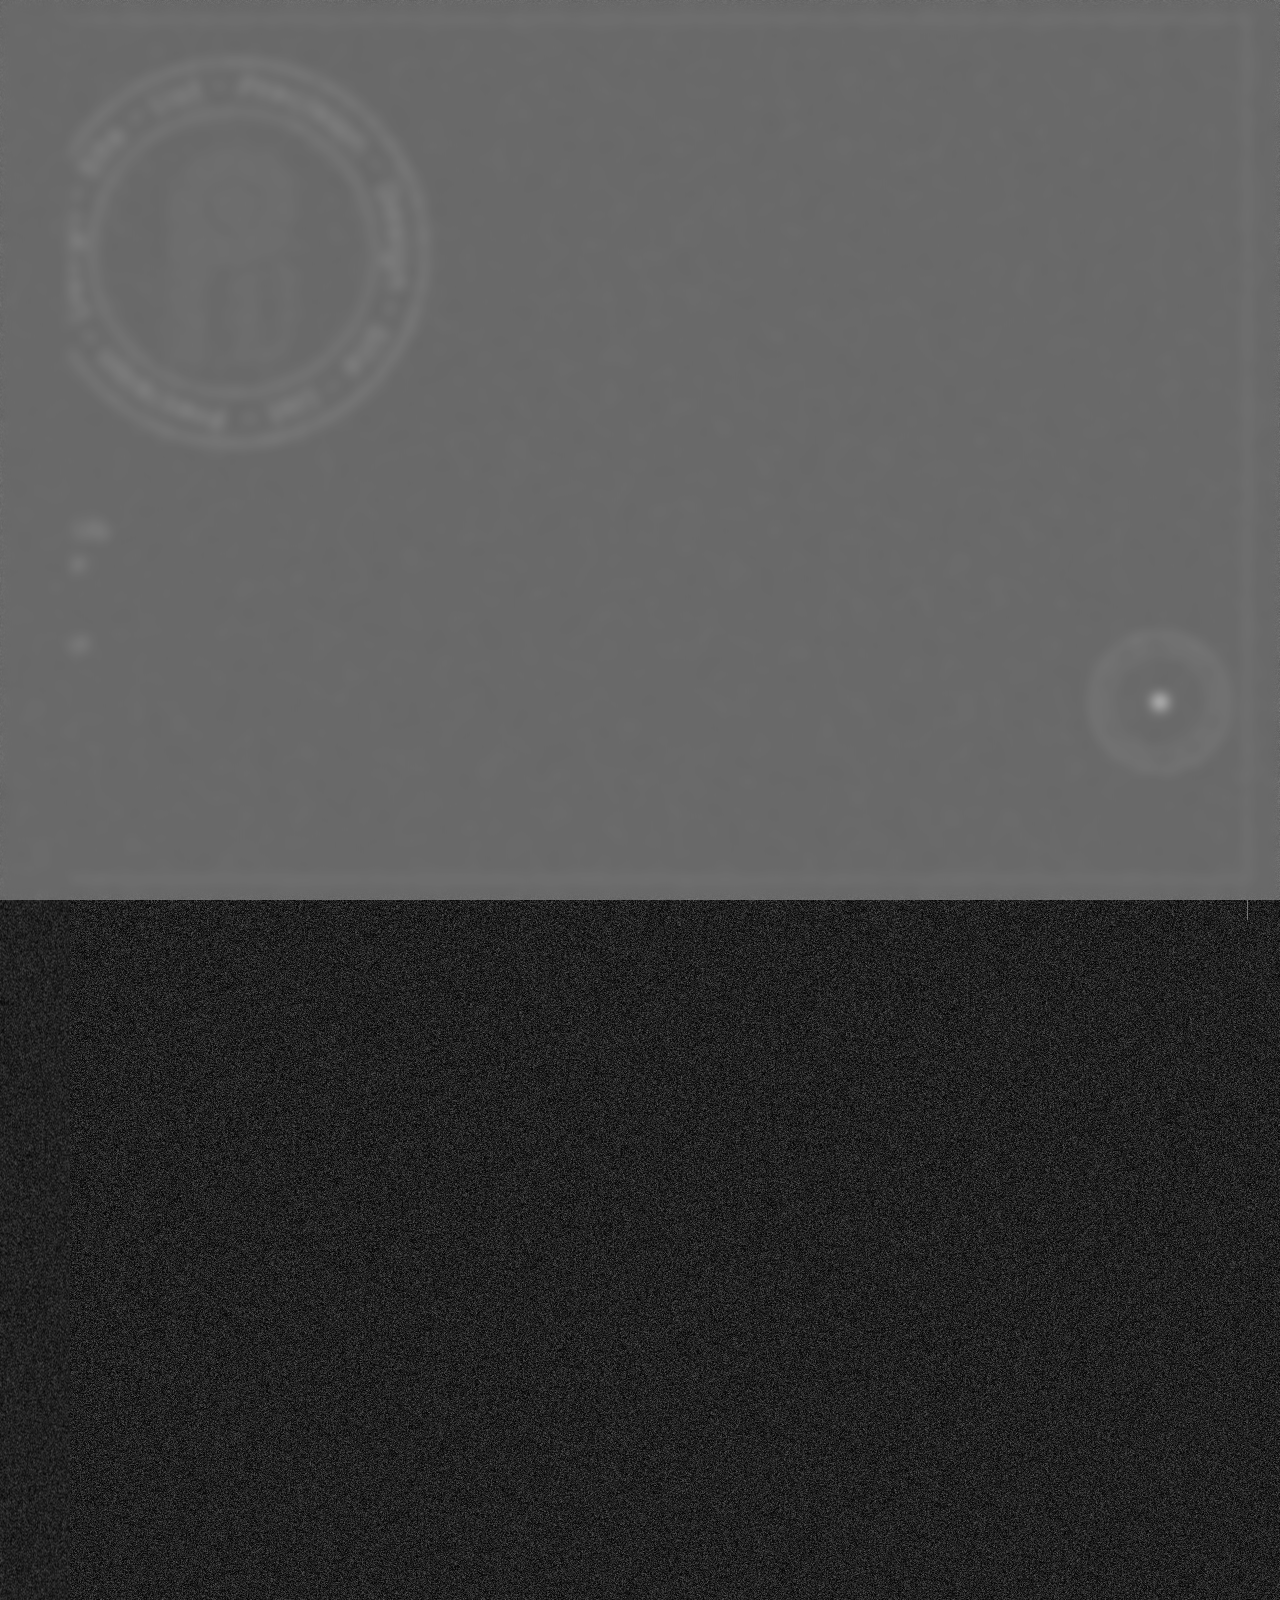
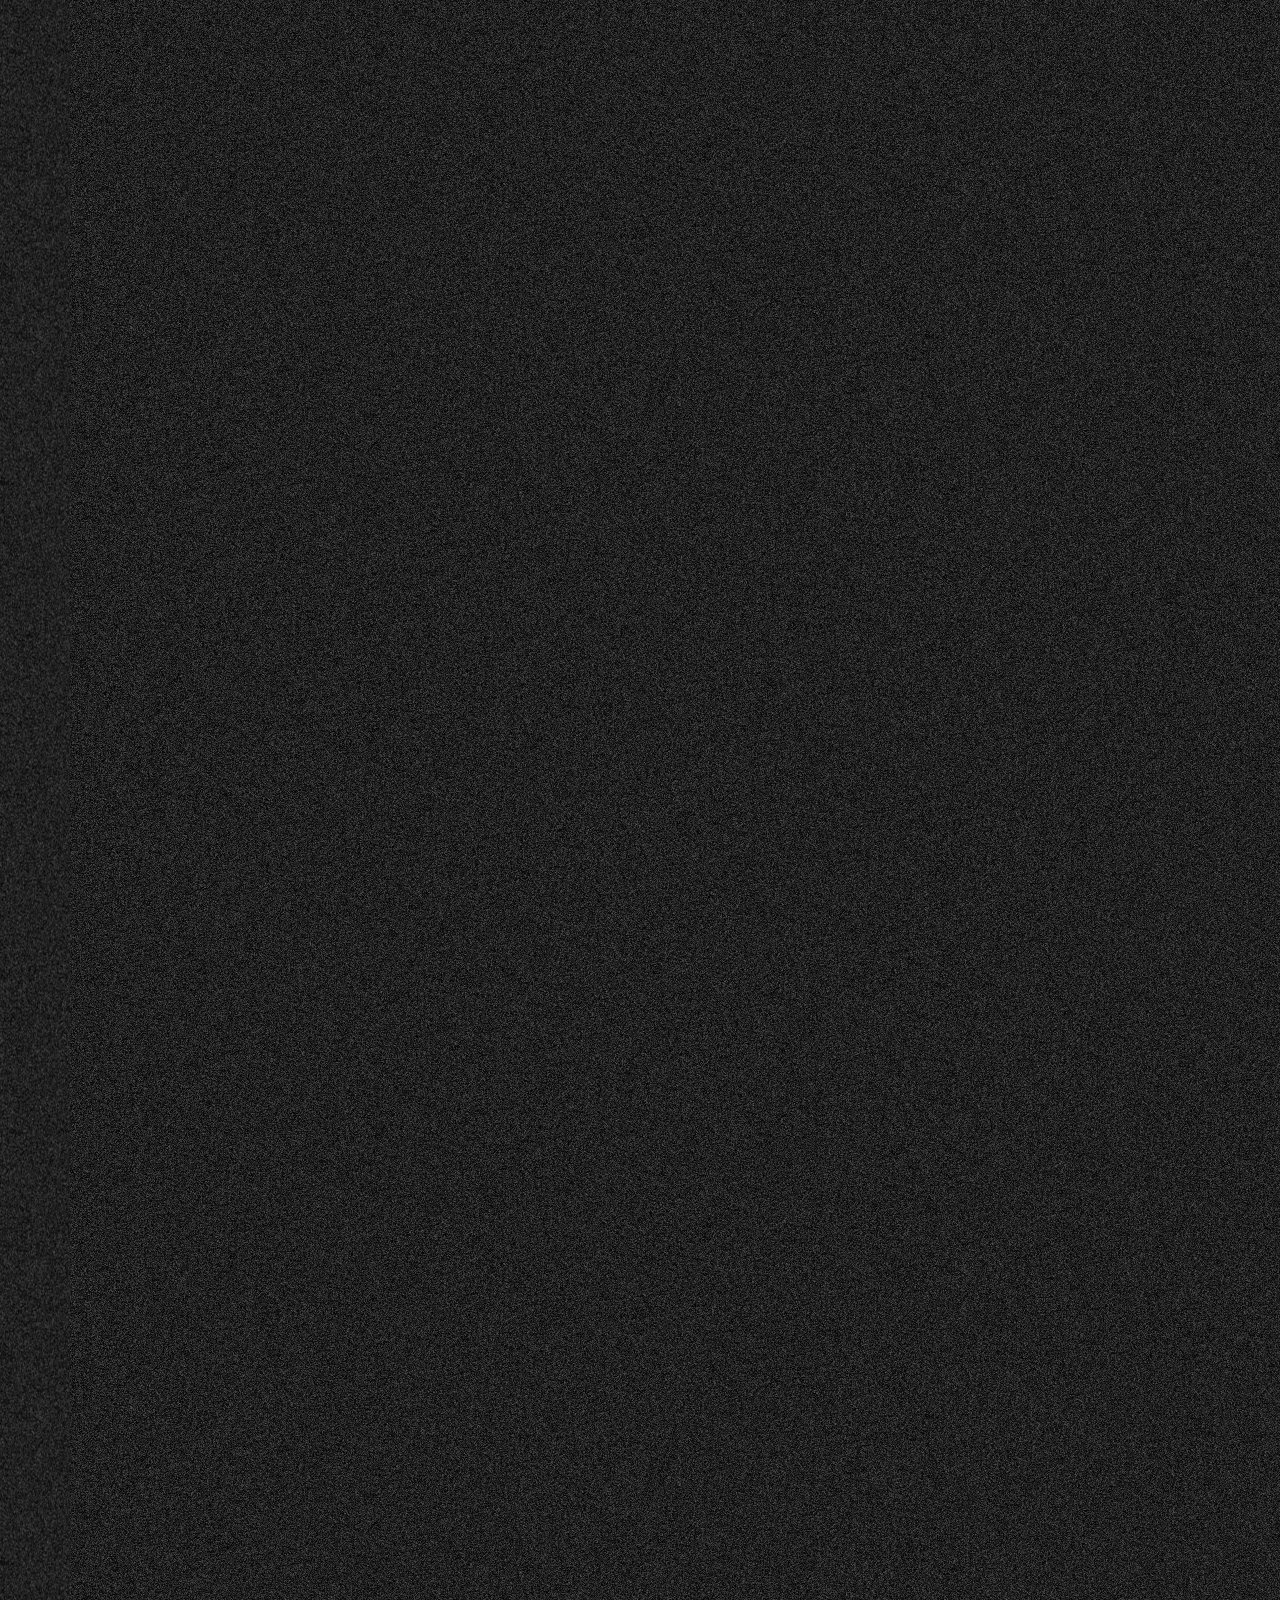
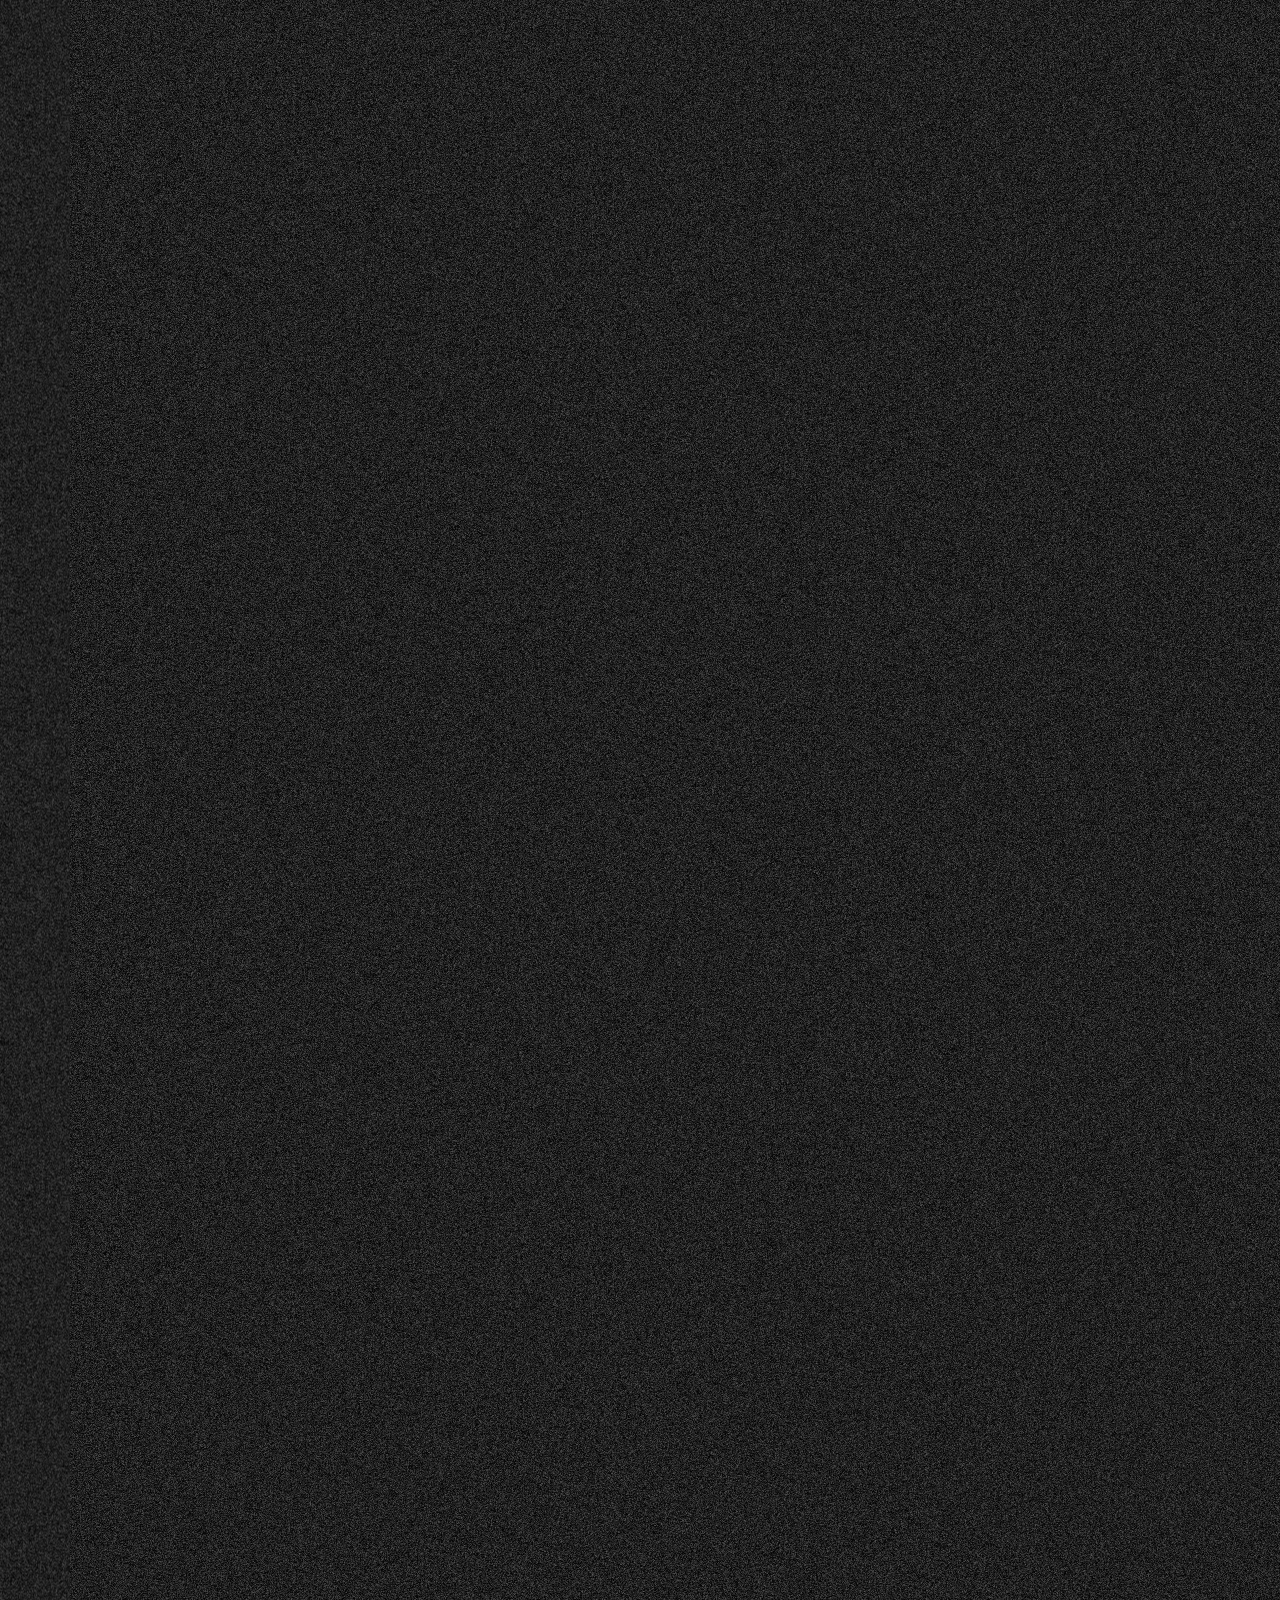
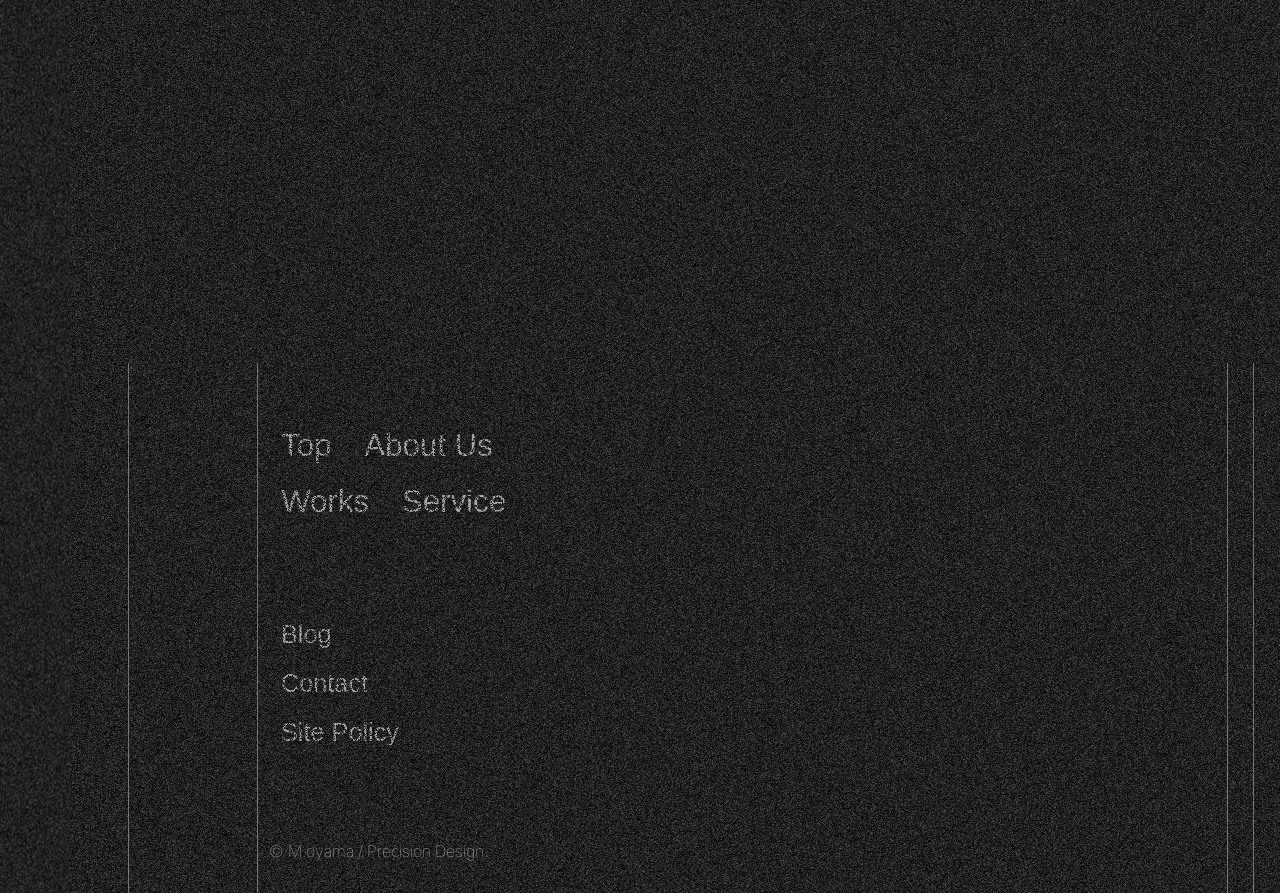
==== index.html @ 253bfecb "index abou text" ====
<!DOCTYPE html>
<html lang="ja">

<head>
  <meta charset="UTF-8">
  <meta name="viewport" content="width=device-width, initial-scale=1.0, maximum-scale=1.0, user-scalable=no">
  <title>Precision Design</title>
  <link rel="icon" href="https://mizukioyama.github.io/pd/hp-img/pd-logo.ico">
  <link rel="stylesheet" href="https://cdnjs.cloudflare.com/ajax/libs/font-awesome/6.0.0-beta3/css/all.min.css">

  <!-- CSSファイルの読み込み -->
  <link rel="stylesheet" href="css/all.css">
  <link rel="stylesheet" href="css/mobile.css">
  <link rel="stylesheet" href="css/cursor.css">
  <link rel="stylesheet" href="css/menu.css">
  <link rel="stylesheet" href="css/footer.css">
  <link rel="stylesheet" href="css/glitch.css">
  <link rel="stylesheet" href="css/form.css">
  <link rel="stylesheet" href="css/tab.css">
  <link rel="stylesheet" href="css/slide.css">
  <link rel="stylesheet" href="css/loading.css">
  <!-- a -->
  <link rel="stylesheet" href="https://use.typekit.net/wez8dvq.css">

  <!-- jQueryの読み込み -->
  <script src="https://code.jquery.com/jquery-3.6.0.min.js"></script>

  <!-- Typekitの読み込み -->
  <script>
    (function (d) {
      var config = {
        kitId: 'avd7uus',
        scriptTimeout: 3000,
        async: true
      },
        h = d.documentElement, t = setTimeout(function () { h.className = h.className.replace(/\bwf-loading\b/g, "") + " wf-inactive"; }, config.scriptTimeout), tk = d.createElement("script"), f = false, s = d.getElementsByTagName("script")[0], a; h.className += " wf-loading"; tk.src = 'https://use.typekit.net/' + config.kitId + '.js'; tk.async = true; tk.onload = tk.onreadystatechange = function () { a = this.readyState; if (f || a && a != "complete" && a != "loaded") return; f = true; clearTimeout(t); try { Typekit.load(config) } catch (e) { } }; s.parentNode.insertBefore(tk, s)
    })(document);
  </script>
  <!-- JavaScriptファイルの読み込み -->
  <script src="js/cursor.js"></script>
  <script src="js/form.js"></script>
  <script src="js/tab.js"></script>
  <script src="js/loading.js"></script>
  <script src="js/menu.js"></script>

  <!--Search-->
  <meta name="description" content="想いを形に、こだわりをデザインする。">
  <meta name="keywords" content="Precision Design, こだわり, デザイン, 想い, 伝える">
  <!--cash-->
  <meta http-equiv="Cache-Control" content="no-cache, no-store, must-revalidate">
  <meta http-equiv="Pragma" content="no-cache">
  <meta http-equiv="Expires" content="0">
  <!--Referrer-Policy-->
  <meta name="referrer" content="strict-origin">
  <!--HSTS-->
  <meta http-equiv="Strict-Transport-Security" content="max-age=31536000">
  <!--CSP-->
</head>

<!--作品保護-->
<body oncontextmenu="return false;" class="top">
  <div id="header-container"></div>
  <div class="guide-top"></div>
  <div class="guide-left"></div>
  <!-- Main -->
  <main class="main" id="content" style="opacity: 0; visibility: hidden;">
    
    <section class="tabs">
      <div class="top-h1 noise">
        <h1 class="fade_bottom">Precision<br>Design</h1>
        <p class="caption">想いを形に、こだわりをデザインする。</p>
      </div>
      <div class="top-s fade_bottom">
      <img src="https://mizukioyama.github.io/pd/hp-img/shinju-suisai-design.png" alt="">
      <!--<video src="https://mizukioyama.github.io/pd/video/ni_bg.mp4" autoplay muted loop></video>-->
      <p class="caption noise">
        少しのこだわりが
        <br>
        想いや感謝を届けてくれる。
      </p>
      </div>
      <!-- tab list -->
      <div class="tabs-container noise">
        <a class="tab" href="#tab-1">About Us</a>
        <a class="tab" href="#tab-2">Service</a>
        <a class="tab" href="#tab-3">Works</a>
        <a class="tab" href="#tab-4">Contact</a>
        <span class="tab-slider"></span>
      </div>
    </section>

    <div class="hr"></div>

    <section class="slide section1" id="tab-1">
      <div class="top-s">
        <div class="h2-bg noise fade_bottom">
          <h2>About Us</h2>
          <p>僕たちについて</p>
        </div>
          <p class="text fade_bottom">
            僕は、「想い」と「こだわり」で、未来が形づくられていくと考えています。
            だから、「少し細かすぎるくらいがちょうどいい」その信念を大切にし、僕たちは一切の妥協をせず、
            とことんこだわります。
            個々の「想い」や「こだわり」を魅力的なデザインとして具現化する――そんな想いで、
            僕たちはPrecisionDesignとして活動しています。
          </p>
        <a href="https://mizukioyama.github.io/pd/about.html" class="button fade_bottom">About Us</a>
      </div>
      <img src="https://mizukioyama.github.io/pd/hp-img/tower.png" alt="" class="pc">
      <img src="https://mizukioyama.github.io/pd/hp-img/overall.png" alt="" class="pc">
    </section>

    <div class="hr"></div>

    <section class="slide section2" id="tab-2">
      <!----- Slide ----->
      <div class="se-slider-container fade_bottom">
        <div class="se-slider">
          <div class="se-slides" style="--duration:20s;">
            <div class="se-slide">
              <i class="fa-brands fa-github"></i>
              <i class="fa-brands fa-wordpress"></i>
              <i class="fa-brands fa-wix"></i>
              <i class="fa-regular fa-file-code"></i>
              <i class="fa-brands fa-html5"></i>
              <i class="fa-brands fa-figma"></i>
            </div>
            <div class="se-slide">
              <i class="fa-brands fa-github"></i>
              <i class="fa-brands fa-wordpress"></i>
              <i class="fa-brands fa-wix"></i>
              <i class="fa-regular fa-file-code"></i>
              <i class="fa-brands fa-html5"></i>
              <i class="fa-brands fa-figma"></i>
            </div>
          </div>
        </div>
        <div class="se-slider fade_bottom">
          <div class="se-slides alternate allow-pause" style="--duration:25s; --logo-width:16.67%;">
            <div class="se-slide">
              <i class="fa-brands fa-slack"></i>
              <i class="fa-brands fa-line"></i>
              <i class="fa-brands fa-discord"></i>
              <i class="fa-brands fa-instagram"></i>
              <i class="fa-brands fa-facebook"></i>
            </div>
            <div class="se-slide">
              <i class="fa-brands fa-slack"></i>
              <i class="fa-brands fa-line"></i>
              <i class="fa-brands fa-discord"></i>
              <i class="fa-brands fa-instagram"></i>
              <i class="fa-brands fa-facebook"></i>
            </div>
          </div>
        </div>
      </div>
      <!----- Slide ----->
      <div class="top-s">
        <div class="h2-bg noise fade_bottom">
          <h2>Service</h2>
          <p>提供するサービス</p>
        </div>
          <p class="text fade_bottom">
            僕たちは、「想い」を形にし、「こだわり」をデザインします。
            デザインの4原則はもちろん、「配色」「フォント」「表示速度」「アニメーション」「素材」「UI/UX」など、
            細部にまでこだわりを追求し、それをデザインに反映させ、世の中に届けます。
            細部まで丁寧に仕上げ、精緻なディテールと豊かな「創造力・デザイン力・想像力」で、
            あなたのこだわりや想いを形にします。
          </p>
        <a href="https://mizukioyama.github.io/pd/service.html" class="button fade_bottom">Service</a>

        <div class="se-list">
          <div class="se se-01 fade_bottom">
            <h3>Design</h3>
            <p>HP, LP, DTP</p>
            <div class="video-1">
              <video src=""></video>
            </div>
          </div>
          <div class="se se-02 fade_bottom">
            <h3>Art Order</h3>
            <p>
              Abstract, Digital
            </p>
            <div class="video-2">
              <video src=""></video>
            </div>
          </div>
          <div class="se se-03 fade_bottom">
            <h3>Consulting</h3>
            <p>Web</p>
            <div class="video-3">
              <video src=""></video>
            </div>
          </div>
        </div>

      </div>
    </section>

    <div class="hr"></div>

    <section class="slide section3" id="tab-3">
      <div class="top-s">
        <div class="h2-bg noise fade_bottom">
          <h2>Works</h2>
          <p>作品一覧</p>
        </div>
          <p class="text fade_bottom">
            僕たちのデザイン哲学は、『こだわりの創造』にあります。
            お客様の未来を形にし、想いとこだわりをデザインで表現することを目指しています。
            細部まで丁寧に気を配り、想いやこだわりをデザインに込める
            ――それこそが僕たちの考えるデザインです。
            いつでも、どんな時でも、想いは伝えられる。
            素晴らしい想いやこだわりを、より多くの人々に届けたい。
            その想いを胸に、PrecisionDesignは活動しています。
          </p>
        <a href="https://mizukioyama.github.io/pd/works.html" class="button fade_bottom">Works</a>
        <div class="work">
          <div class="design fade_bottom">
            <h3>Design</h3>
            <video src="" class="noise"></video>
          </div>
          <div class="art fade_bottom">
            <video src="" class="noise"></video>
            <h3>Art</h3>
          </div>
        </div>
      </div>
    </section>

    <div class="hr"></div>

    <section class="slide section4" id="tab-4">
      <div class="top-s">
        <div class="h2-bg noise fade_bottom">
          <h2>Contact</h2>
          <p>問合せ / 申込</p>
        </div>
        <div class="content-wrapper fade_bottom">
          <div class="get-in-touch">

            <form id="contactForm" class="contact-form"
            action="https://script.google.com/macros/s/AKfycbyN2Gl35qjTCreWck6ZkWL2Nf9wrxUD7ZWyQ0yEtPqqGnfcJmMDyaozg90feIz6z51P/exec"
            method="POST" target="hidden_iframe" onsubmit="submitted=true;">

              <div class="form-row">
                <div class="form-col">
                  <div class="form-field col x-50">
                    <input type="text" id="name" name="name" class="input-text" required>
                    <label for="name" class="label">Name</label>
                  </div>
                  <div class="form-field col x-50">
                    <input type="email" id="email" name="email" class="input-text" required>
                    <label for="email" class="label">Address</label>
                  </div>
                  <div class="form-field col x-50">
                    <input type="text" id="companyName" name="companyName" class="input-text" required>
                    <label for="companyName" class="label">Business</label>
                  </div>
                </div>
                <div class="form-field col x-100">
                  <textarea id="message" name="message" class="input-text" required></textarea>
                  <label for="message" class="label label-test">Text</label>
                </div>
              </div>

              <div class="note">
                <p>当サイトをご利用の際は、<a href="#">SitePolicy</a>をご確認ください。</p>
              </div>
              <div class="form-field col align-center">
                <button type="submit" class="submit-btn">Send</button>
              </div>
            </form>
          </div>
        </div>

      </div>
    </section>
  </main>

  <div id="footer-container"></div>
  <iframe name="hidden_iframe" id="hidden_iframe" style="display:none;"></iframe>

  <!-- モーダルウィンドウ -->
  <div id="thanksModal" class="modal">
    <div class="modal-content">
      <span class="close">&times;</span>
      <p>
        問合せありがとうございます。
        <br>
        返信まで1日～2日ほどお待ちください。
      </p>
    </div>
  </div>

</body>
</html>
---- css/all.css ----
/*h1*/
@import url('https://fonts.googleapis.com/css2?family=Jost:ital,wght@0,100..900;1,100..900&display=swap');
/*h2 ~ h4*/
@import url('https://fonts.googleapis.com/css2?family=Inter:ital,opsz,wght@0,14..32,100..900;1,14..32,100..900&display=swap');

:root {
    font-size: 62.5%;
    --root-font-size: 16;
    /*text border main*/
    --text: #2e2e2e;
    /*sub black rgba(75, 75, 75)*/
    --hover: #4b4b4b;
    /*bg base (199, 199, 199)*/
    --bg: #c7c7c7;
    /*link accent (160, 113, 113)*/
    --accent: #A07171;
    /*border #d9d9d9 rgba(217, 217, 217, 0.5)*/
    --border: rgba(199, 199, 199, 0.5);
}

::selection {
    background-color: rgba(160, 113, 113, 0.5);
}

body,
header,
footer,
h1,
h2,
h3,
h4,
p,
ul,
ol,
li,
a,
div,
span,
img {
    margin: 0;
    padding: 0;
}

/*===================== Scrollbar =====================*/
::-webkit-scrollbar {
    width: 0.2rem;
    background: rgba(40, 0, 0, 0.4);
}

::-webkit-scrollbar-track {
    box-shadow: 0 0 0px rgba(255, 255, 255, 0) inset;
    background: rgba(245, 252, 246, 0);
    mix-blend-mode: color-burn;
}

::-webkit-scrollbar-thumb {
    box-shadow: 0 0 2px 1px rgba(31, 30, 30, 0.76) inset;
    background: rgba(20, 20, 20, 0.3);
    mix-blend-mode: color-burn;
}

/*===================== Scrollbar =====================*/

/*===================== body text =====================*/
.pc {
    display: block;
}

.mobaile {
    display: none;
}

body {
    /*font-family: zen-maru-gothic, sans-serif;*/
    font-family: sans-serif;
    font-weight: 300;
    font-style: normal;
    color: var(--bg);
    background-image: url("https://mizukioyama.github.io/pd/hp-img/noize.png");
    position: relative;
    width: 100%;
    height: auto;
    padding-top: 20px;
    overflow-x: hidden;
}

body::before {
    content: "";
    position: absolute;
    top: 0;
    width: 5.5%;
    height: 100%;
    background-image: url("https://mizukioyama.github.io/pd/hp-img/noize.png");
    z-index: 10;
    /*background-size: auto auto;
    background-image:
        linear-gradient(90deg, transparent 1%, rgba(146, 146, 146, 0.25) 2%),
        linear-gradient(0deg, transparent 1%, rgba(146, 146, 146, 0.25) 2%);
    background-size: 50px 5px, 5px 50px;*/
    background-position: center;
}

/*@keyframes moveBackground {
    0% {
        background-position: 0 0;
    }

    100% {
        background-position: 10% 10%;
    }
}*/

/*body::after {
    content: '';
    width: 100%;
    height: 100%;
    position: fixed;
    top: 0;
    right: 0;
    z-index: -1;
}*/

.guide-top {
    position: fixed;
    top: 0;
    left: 5.5%;
    width: 92%;
    height: 20px;
    background-image: url("https://mizukioyama.github.io/pd/hp-img/noize.png");
    border-bottom: 1px solid var(--border);
    z-index: 10;
}

.guide-top::before {
    content: "";
    position: fixed;
    top: 20px;
    right: 0;
    width: 2.5%;
    height: 100%;
    background-image: url("https://mizukioyama.github.io/pd/hp-img/noize.png");
    border-left: 1px solid var(--border);
}

.guide-top::after {
    content: "";
    position: fixed;
    left: 5.5%;
    bottom: 0;
    width: 92%;
    height: 20px;
    background-image: url("https://mizukioyama.github.io/pd/hp-img/noize.png");
    border-top: 1px solid var(--border);
}

/*@keyframes bg-img-move {
    0% {
        background-position: 0% 0%;
    }

    100% {
        background-position: 100% 100%;
    }
}

@keyframes bg-img-rotate {
    0% {
        transform: rotate(0deg);
    }

    100% {
        transform: rotate(360deg);
    }
}*/

* {
    box-sizing: border-box;
    margin: 0;
}

h1 {
    /*font-size: 62.5%;=16px 12rem=120px*/
    font-size: clamp(30rem, calc(30rem + 0.5vw), 34rem);
    font-family: "Jost", sans-serif;
    font-optical-sizing: auto;
    font-weight: 500;
    color: var(--bg);
    width: fit-content;
    line-height: 30rem;
    letter-spacing: 3rem;
}

.noise {
    background: linear-gradient(to bottom right, var(--bg), var(--text)) fixed;
    -webkit-background-clip: text;
    -webkit-text-fill-color: darkgray;
    --lines: 0.0003px;
    mask: repeating-radial-gradient(circle at center,
            #000,
            var(--lines),
            #000,
            0,
            #0000,
            calc(var(--lines) * 2),
            #0000 0);
    /* フォールバック：マスクがサポートされない場合の背景色 */
    background-color: lightgray;
    color: var(--text); /* フォールバック用のテキスト色 */
}

@media (prefers-color-scheme: light) {
    .noise {
        background: linear-gradient(to bottom, black, gray) fixed;
        -webkit-background-clip: text;
        -webkit-text-fill-color: darkgray;
        color: var(--bg);
    }
}

h2,
h3,
h4 {
    font-family: "Inter", sans-serif;
    font-optical-sizing: auto;
    font-weight: 400;
    font-style: normal;
    color: var(--bg);
}

h2 {
    /*font-size: 62.5%;=16px 6rem=62px*/
    font-family: sans-serif;
    font-weight: 500;
    font-size: clamp(15rem, calc(15rem + 0.5vw), 20rem);
    width: fit-content;
    line-height: 15rem;
    -webkit-text-stroke-width: 1px;
    -webkit-text-stroke-color: var(--bg);
}
.policy h2 {
    line-height: 5rem;
}

h3 {
    /*font-size: 62.5%;=16px 4rem=42px*/
    font-size: clamp(2rem, calc(2rem + 0.5vw), 4rem);
}

p {
    /*font-size: 62.5%;=16px 1.2rem=12px*/
    font-size: clamp(1.2rem, calc(1.2rem + 0.4vw), 1.6rem);
    width: fit-content;
    letter-spacing: 0.01rem;
    line-height: 3rem;
}

/*== fade ==*/
.fade_bottom {
    opacity: 0;
    transition: opacity 1.2s ease, transform 1.2s ease, filter 1.2s ease;
    filter: blur(4px);
    transform: translateY(15px);
}

.fade_bottom.visible {
    opacity: 1;
    filter: blur(0);
    transform: translateY(0);
}

/*.tate {
    writing-mode: vertical-rl;
    line-height: 2.5rem;
}*/

ol,
ul {
    font-size: clamp(1.4rem, calc(1.4rem + 0.5vw), 1.8rem);
    font-family: sans-serif;
}

li {
    font-size: clamp(1.4rem, calc(1.4rem + 0.5vw), 1.6rem);
    list-style: none;
}

/*===================== リンク =====================*/
main {
    border-bottom: 1px solid var(--border);
}

/*main::before {
    content: "";
    width: 89%;
    margin: 0 auto;
    border-top: 1px solid var(--border);
    display: block;
}*/

main a {
    border: 1px solid;
    padding: 1rem;
    letter-spacing: 0.15rem;
}

a {
    font-family: futura-pt, sans-serif;
    font-size: clamp(1.8rem, calc(1.8rem + 0.5vw), 2.4rem);
    font-weight: 400;
    color: var(--accent);
    width: fit-content;
    height: fit-content;
    padding: 0.25rem 0.5rem;
    left: 0;
    bottom: 0;
    position: relative;
    display: inline-block;
    text-decoration: none;
    z-index: 100;
}

/*.top-s a {
    border: 1px solid var(--border);
}*/

a:hover {
    color: rgba(217, 217, 217, 0.5);
}

header a::after,
footer a::after {
    content: "";
    width: 100%;
    height: 1px;
    bottom: 5px;
    position: absolute;
    left: 0;
    background-color: var(--bg);
    transform: scale(0, 1);
    transform-origin: right top;
    transition: transform 0.3s ease;
}

header a:hover::after,
footer a:hover::after {
    transform-origin: left top;
    transform: scale(1, 1);
}

main .button {
    display: flex;
    align-items: center;
    justify-content: center;
    line-height: 1;
    text-decoration: none;
    width: 150px;
    height: 40px;
    margin-left: 0.5vmin;
    position: relative;
    transition: 0.3s;
  }

main .button::before, main .button::after {
    content: "";
    display: block;
    position: absolute;
    border: 1px solid var(--border);
    width: 100%;
    height: 100%;
    transition: .3s;
  }

  main .button::before {
    top: -5px;
    left: -5px;
  }
  
  main .button::after {
    top: 3px;
    left: 3px;
  }
  
  main .button:hover::before, main .button:hover::after {
    top: 0;
    left: 0;
  }
/*===================== リンク =====================*/

.hr {
    width: 100%;
    height: 0.5px;
    margin: 0;
    background: var(--border);
    position: relative;
}
.hr::after {
    content: "";
    width: 100%;
    height: 140px;
    display: block;
    position: absolute;
    top: -70px;
    border-top: 1px solid var(--border);
    border-bottom: 1px solid var(--border);
}

/*.hr::before {
    content: "";
    display: block;
    position: absolute;
    top: 0;
    left: 0;
    width: 100%;
    height: 100%;
    background: linear-gradient(90deg,
            transparent,
            var(--bg) 0%,
            var(--text) 100%,
            transparent);
    animation: scroll-left 2s cubic-bezier(0.68, -0.55, 0.27, 1.55) infinite;
    background-size: 200% 100%;
    transition: all 20s;
    animation-delay: 2s;
    animation-duration: 3.5s;
}

@keyframes scroll-left {
    0% {
        transform: translateX(-100%);
    }

    100% {
        transform: translateX(100%);
    }
}*/

/*===================== img =====================*/
img {
    max-width: 100%;
    width: 65%;
    height: auto;
    object-fit: cover;
    vertical-align: middle;
    font-style: italic;
    background-repeat: no-repeat;
    background-size: cover;
    shape-margin: 0.75rem;
    mix-blend-mode: luminosity;
    z-index: -1;
}


/*===================== Section =====================*/
section {
    width: 89%;
    margin: 0 auto;
    border-right: 1px solid var(--border);
}

/*===================== tabs h1 top =====================*/
.tabs .top-h1 {
    position: absolute;
    top: 0;
    left: 0;
    width: fit-content;
    padding-left: 4rem;
    border-right: 1px solid var(--border);
    border-bottom: 1px solid var(--border);
    z-index: 1;
    /*backdrop-filter: blur(15px);*/
    /*border: 1px solid rgba(217, 217, 217, 0.45);*/
    /*box-shadow: 0 2px 3px rgba(46, 46, 46, 0.4);*/
}

.tabs .top-h1::after {
    content: "";
    height: 100%;
    position: absolute;
    top: 0;
    border-right: 1px solid var(--border);
}

.tabs video {
    width: 80%;
    position: absolute;
    top: 10%;
    right: 0.5%;
    z-index: 0;
}

.tabs .caption {
    font-size: clamp(1.8rem, calc(1.8rem + 0.5vw), 2rem);
    position: absolute;
    bottom: 0;
    left: 0;
    padding: 1.5rem 1rem 1.5rem 4rem;
    border: 1px solid var(--border);
    border-left: 0;
    z-index: 1;
}

/*.tabs .caption::before {
    content: "";
    height: 100%;
    position: absolute;
    top: 0;
    border-right: 1px solid var(--border);
}*/

.tabs .top-h1 .caption {
    font-size: clamp(2.8rem, calc(2.8rem + 0.5vw), 3rem);
    position: relative;
    width: 100%;
    padding: 1rem 0;
    margin: 0;
    border: 0;
    border-top: 1px solid var(--border);
}
.tabs .top-h1 .caption::after {
    content: "";
    height: 100%;
    position: absolute;
    top: 0;
    border-right: 1px solid var(--border);
}

/*===================== h1 top =====================*/

/*===================== section =====================*/
section .top-s {
    height: 700px;
    border-top: 1px solid var(--border);
    border-bottom: 1px solid var(--border);
    padding: 0 10rem;
    text-align: justify;
    display: flex;
    position: relative;
    /* 縦に並べる */
    flex-direction: column;
    /*縦方向の中央寄せ*/
    justify-content: center;
    gap: 20px;
    z-index: 1;
}

section .top-s::before,
section .top-s::after {
    content: "";
    width: 170px;
    height: 170px;
    position: absolute;
    bottom: 0;
    left: 0;
    border-top-right-radius: 170px;
    border-top: 1px solid var(--border);
    border-right: 1px solid var(--border);
}
section .top-s::after {
    width: 120px;
    height: 120px;
    border-top-right-radius: 120px;
}
.tabs .top-s::before,
.tabs .top-s::after {
    display: none;
}

.top .tabs::after,
.top .section1::after,
.top .section2::after,
.top .section3::after {
    content: "";
    width: 50%;
    height: 100%;
    position: absolute;
    left: 0;
    border-right: 1px solid var(--border);
    z-index: -1;
}


.h2-bg {
    font-family: sans-serif;
    width: 50%;
    height: 200px;
    border-right: 1px solid var(--border);
    border-bottom: 1px solid var(--border);
    padding: 2rem 0 0 3rem;
    position: absolute;
    top: 0;
    left: 0;
    display: flex;
    justify-content: center;
    flex-direction: column;
    gap: 10px;
}

.top .section1 .h2-bg,
.top .section2 .h2-bg,
.top .section3 .h2-bg {
    border-right: 0;
}

.policy .h2-bg span {
    font-size: clamp(6rem, calc(6rem + 0.1vw), 6.4rem);
}

.h2-bg p::before {
    content: "";
    width: 100%;
    height: 0;
    position: absolute;
    left: 0;
    bottom: 45px;
    border-top: 1px solid var(--border);
    /*background-color: rgba(217, 217, 217, 0.15);
    background-image: repeating-linear-gradient(90deg, transparent, transparent 1px, rgba(46, 46, 46, 1) 1px, rgba(46, 46, 46, 1) 2px);*/
}

.section4 .top-s {
    justify-content: center;
}

.top section .top-s .text {
    width: 500px;
}

.top .section1 .top-s .text {
    margin-top: 15vmin;
}
.top .section3 .top-s .text {
    margin-top: 2vmin;
}

/*===================== .service =====================*/

.se-list {
    width: 650px;
    position: absolute;
    right: 0;
    bottom: 5%;
}

.top .se {
    position: relative;
    height: 100px;
    margin-top: 2.5rem;
}

.top .se h3 {
    width: 300px;
    position: absolute;
    bottom: 20%;
    padding: 0 1rem;
    border-bottom: 1px solid var(--border);
}

.top .se-list h3,
.top .se-list p {
    right: 0;
}

.top .se-02 h3 {
    width: 400px;
}

.top .se-03 h3 {
    width: 500px;
}

.top .se p {
    position: absolute;
    bottom: 20%;
    padding-right: 0.7rem;
}

/*video size*/
.top .se .video-1,
.top .se .video-2,
.top .se .video-3 {
    height: 100px;
    position: absolute;
    top: 0;
    right: 0;
    border: 1px solid var(--border);
    border-right: 0;
}

.se .video-1::before,
.se .video-2::before,
.se .video-3::before {
    content: "";
    width: 35px;
    height: 100%;
    position: absolute;
    left: 0;
    border-right: 1px solid var(--border);
}

.se .video-1 {
    width: 300px;
}

.se .video-2 {
    width: 400px;
}

.se .video-3 {
    width: 500px;
}

/*===================== .works =====================*/

.work {
    position: absolute;
    width: 100%;
    height: 100%;
    display: flex;
    align-items: flex-start;
    justify-content: center;
    z-index: -1;
}

.design h3,
.art h3 {
    padding-left: 0.5rem;
}

.design,
.art {
    position: absolute;
    border: 1px solid var(--border);
}

.design {
    right: 15vmin;
    bottom: 10vmin;
    width: 380px;
    height: 400px;
}

.design video {
    width: 350px;
    height: 350px;
    margin-left: 2%;
    background: var(--border);
}

.art {
    width: 260px;
    height: 280px;
    right: 35px;
    bottom: 0;
}

.art video {
    width: 235px;
    height: 235px;
    margin-left: 2%;
    background: var(--border);
}

/*===================== section in-box =====================*/

section #top-img {
    width: 80%;
    top: -10%;
    right: 0;
}

/*===================== img*/
section img {
    position: absolute;
}

.tabs img {
    width: 70%;
    top: -15%;
    right: -5%;
}

.top .section1 img,
.top .section2 img,
.top .section3 img,
.top .section4 img {
    width: 35%;
    background: var(--hover);
}

.top .section1 img {
    height: 400px;
    top: 25%;
    right: -5%;
    /*clip-path: circle(40% at left);*/
}

.top .section1 img:last-child {
    width: 30%;
    height: 350px;
    top: 45%;
    right: 15%;
}

.top .section3 img {
    width: 25%;
    left: 0;
    bottom: 3%;
}

.top .section4 img {
    width: 45%;
    bottom: -5%;
    right: 0;
    transform: rotate(180deg);
}

/*===================== bg-aitem =====================*/
.bg-aitem {
    width: 500px;
    height: 55px;
    position: relative;
    background: var(--border);
}

.top section .top-s .text:nth-child(4) {
    margin: 0;
}

.top #tab-4 .top-s .text {
    text-align: center;
    margin: 0 auto;
}


/*===================== Top =====================*/

/*===================== About =====================*/
.about section .top-s {
    align-items: center;
    justify-content: center;
}

.about .top-s .text,
.policy .top-s .text,
.contact .top-s .text {
    width: 650px;
    margin-top: 23vmin;
}

.about #tab-4 .top-s .text,
.policy .top-s .text,
.contact .top-s .text {
    margin: 0;
}

.about #tab-4 .top-s .text {
    background-image: url("https://mizukioyama.github.io/pd/hp-img/noize.png");
}

.about .bg-aitem {
    width: 650px;
    height: 55px;
    position: relative;
}

.thoughts {
    width: 650px;
    display: flex;
    justify-content: center;
    gap: 2vmin;
}

/*========== .works */

.about .work {
    position: relative;
    width: 100%;
    height: 100%;
    display: flex;
    align-items: center;
    justify-content: center;
}

.about h3 {
    font-size: clamp(14rem, calc(14rem + 0.1vw), 16rem);
    color: var(--bg);
    position: relative;
    padding-left: 0;
    z-index: 1;
}

.about .design,
.about .art {
    width: 380px;
    height: 380px;
    position: relative;
    border: 1px solid var(--border);
}

.about .design {
    left: -2.5%;
}

.about .art {
    right: -2.5%;
}

.about .design video,
.about .art video {
    position: absolute;
    top: 2.5%;
    left: 2.5%;
    width: 92.5%;
    height: 92.5%;
    margin: 0;
    background: var(--hover);
    border: 5px solid var(--bg);
}

/*========== .works */

.profile {
    width: 800px;
    display: flex;
    align-items: flex-start;
    gap: 2vmin;
}

.oyama,
.like {
    width: 50%;
}

.profile ol {
    height: 100%;
    padding-left: 1rem;
    margin: 0 auto 2vmin;
}

.profile ol p {
    position: relative;
    letter-spacing: 0.25rem;
    margin-bottom: -1rem;
}

.profile ol div {
    margin-top: 3rem;
    padding-left: 10px;
}

.profile li {
    font-size: clamp(1.6rem, calc(1.6rem + 0.5vw), 1.8rem);
    width: 100%;
    line-height: 20px;
    margin-bottom: -2%;
}

.profile li br {
    display: block;
    content: "";
    margin: -3px 0;
}

.profile li::before {
    content: "・";
    display: block;
    position: relative;
    left: -13px;
    bottom: -20px;
}

.profile li span {
    font-size: clamp(0.8rem, calc(0.8rem + 0.1vw), 1rem);
}

.profile .like video {
    width: 100%;
    margin-bottom: 3%;
}

.profile video {
    background: var(--hover);
}

/*========== .color */

.about .section4 .color {
    width: 650px;
    display: flex;
    justify-content: center;
    align-items: center;
    gap: 1vmin;
    padding: 1rem;
    background-color: var(--border);
}

.about .section4 .bg-aitem {
    font-size: clamp(1.2rem, calc(1.2rem + 0.1vw), 1.6rem);
    width: 120px;
    height: 185px;
    margin: 0;
    padding: 1rem;
    border: 1px solid var(--hover);
}

.about .section4 .bg-aitem:nth-child(1) {
    background: var(--text);
}

.about .section4 .bg-aitem:nth-child(2) {
    color: var(--border);
    background: var(--hover);
}

.about .section4 .bg-aitem:nth-child(3) {
    color: var(--text);
}

.about .section4 .bg-aitem:nth-child(4) {
    color: var(--bg);
    background: var(--accent);
}

.about .section4 .bg-aitem:nth-child(5) {
    color: var(--text);
    background: none;
}


/*===================== About =====================*/

/*===================== Service =====================*/

.service .top-s,
.policy .top-s,
.contact .top-s {
    align-items: center;
    justify-content: center;
}

.policy .top-s .text,
.contact .top-s .text {
    margin: 0;
}

.service .section1 .h2-bg {
    gap: 5px;
}

.service .section1 video {
    width: 70%;
    height: 80%;
    position: absolute;
    top: 10%;
    right: 0%;
    background: var(--text);
    z-index: -1;
    mix-blend-mode: difference;
}

/*========== .service img */
.service .section3 img {
    width: 55%;
}

.flow-ol {
    font-size: clamp(2.4rem, calc(2.4rem + 0.5vw), 3rem);
    letter-spacing: 0.5rem;
    background-image: url("https://mizukioyama.github.io/pd/hp-img/noize.png");
}

.flow {
    font-size: clamp(1.8rem, calc(1.8rem + 0.5vw), 2rem);
    margin: 2rem auto 5rem;
    padding-left: 5.4rem;
    letter-spacing: 0.2rem;
}

.flow:last-child {
    margin-bottom: 0;
}

.flow span {
    margin: 0 2rem;
}

.option {
    width: calc(840px - 50px);
    height: 400px;
    padding: 1rem 0.5rem 0;
    border: 1px solid var(--border);
    display: flex;
    background-image: url("https://mizukioyama.github.io/pd/hp-img/noize.png");
}

.option h3 {
    font-size: clamp(2rem, calc(2rem + 0.5vw), 2.4rem);
    height: 45px;
    padding: 1rem 2rem;
    display: flex;
    justify-content: center;
    align-items: center;
    text-align: center;
    border: 1px solid var(--border);
}

.option h4 {
    line-height: 3rem;
    border-bottom: 1px solid var(--border);
    padding-left: 0.5rem;
}

.option h4:nth-child(n + 2) {
    margin-top: 4rem;
}

.option ol {
    width: 100%;
    height: fit-content;
    margin: 0 0.4rem;
}

.option ol div {
    font-size: clamp(2rem, calc(2rem + 0.5vw), 2.4rem);
    font-weight: 500;
    height: 330px;
    margin-top: 0.5rem;
    padding: 3rem 1rem;
    border: 1px solid var(--border);
    overflow-x: auto;
}

.option ol li {
    font-size: clamp(1.2rem, calc(1.2rem + 0.5vw), 1.6rem);
    width: fit-content;
    margin-top: 0.5rem;
    letter-spacing: 0.015rem;
}

.service .section5 .co-li {
    display: flex;
    align-items: center;
    font-size: clamp(1.4rem, calc(1.4rem + 0.5vw), 1.8rem);
}

.service .section5 .co-li a {
    margin-top: 0;
}
/*===================== Service =====================*/

/*===================== Contents =====================*/

.contents .main-se {
    width: 85vmin;
    height: 500px;
    display: flex;
    justify-content: center;
    align-items: flex-start;
    gap: 25px;
    margin: 12vmin auto 0;
    padding: 3rem;
    overflow-x: auto;
}
.contents .m-se {
    width: 50%;
    padding: 0 1rem;
    border: 1px solid var(--border);
}
.contents .m-se ol h3 {
    line-height: 5rem;
    margin-top: 5rem;
}
.contents .m-se ol h3:nth-of-type(1) {
    margin-top: 0;
}
.contents .m-se li {
    font-size: clamp(1.8rem, calc(1.8rem + 0.5vw), 2rem);
    font-weight: 600;
    padding: 2rem;
    margin-bottom: 1rem;
    border: 1px solid var(--border);
}
.contents .m-se li p {
    font-size: clamp(1.2rem, calc(1.2rem + 0.5vw), 1.6rem);
    font-weight: 400;
    padding-top: 1rem;
    border-top: 1px solid var(--border);
}

/*===================== Contents =====================*/
---- css/mobile.css ----
@media screen and (max-width: 599px) {
    .pc {
        display: none;
    }
    .mobaile {
        display: block;
    }

/*===================== Scrollbar =====================*/

/*===================== body text =====================*/

body {
    font-weight: 500;
    padding-top: 0;
}

body::before {
    top: 0;
    left: 0;
    width: 15px;
    height: 100%;
    border-right: 1px solid var(--border);
    z-index: 11;
}

.guide-top {
    left: 0;
    width: 100%;
    height: 20px;
}

.guide-top::before {
    top: 0;
    width: 15px;
    z-index: 11;
}

.guide-top::after {
    left: 0;
    width: 100%;
    height: 20px;
}

h1 {
    /*font-size: 62.5%;=16px 12rem=120px*/
    font-size: clamp(8rem, calc(8rem + 0.5vw), 10rem);
    width: 100%;
    line-height: 10rem;
    letter-spacing: 0.005rem;
}

/* Mobile対応 */
    .noise {
        --lines: 0; /* モバイルでは少し大きく設定 */
    }

h2 {
    /*font-size: 62.5%;=16px 6rem=62px*/
    font-size: clamp(6rem, calc(6rem + 0.5vw), 6.8rem);
    line-height: 6rem;
    -webkit-text-stroke-width: 1px;
}
.policy h2 {
    line-height: 8rem;
}

h3 {
    /*font-size: 62.5%;=16px 4rem=42px*/
    font-size: clamp(2rem, calc(2rem + 0.5vw), 4rem);
}

p {
    /*font-size: 62.5%;=16px 1.2rem=12px*/
    font-size: clamp(1.2rem, calc(1.2rem + 0.5vw), 1.6rem);
    letter-spacing: -0.075rem;
}

ol,
ul {
    font-size: clamp(1.4rem, calc(1.4rem + 0.5vw), 1.8rem);
}

li {
    font-size: clamp(1.4rem, calc(1.4rem + 0.5vw), 1.6rem);
}

/*===================== リンク =====================*/

main::before {
    display: none;
}

main a {
    padding: 1rem;
    letter-spacing: 0.15rem;
}

.top .section2 a,
.top .section3 a {
    left: -25vmin;
    margin-bottom: 20vmin;
}
.top .section1 a {
    left: -25vmin;
}

a {
    font-size: clamp(1.8rem, calc(1.8rem + 0.5vw), 2.4rem);
    padding: 0.25rem 0.5rem;
    left: 0;
    bottom: 0;
}

.top-s a {
    border: 1px solid var(--border);
}

a:active {
    color: rgba(217, 217, 217, 0.5);
}

header a::after,
footer a::after {
    content: "";
    width: 100%;
    height: 1px;
    bottom: 5px;
    position: absolute;
    left: 0;
    transform: scale(0, 1);
    transform-origin: right top;
    transition: transform 0.3s ease;
}

header a:hover::after,
footer a:hover::after {
    transform-origin: left top;
    transform: scale(1, 1);
}

main .button {
    display: flex;
    align-items: center;
    justify-content: center;
    line-height: 1;
    text-decoration: none;
    width: fit-content;
    height: auto;
    position: relative;
    transition: 0.3s;
    border: 1px solid var(--border);
  }

main .button::before, main .button::after {
    content: "";
    display: block;
    position: absolute;
    border: 1px solid var(--border);
    width: 100%;
    height: 100%;
    transition: .3s;
  }

  main .button::before {
    top: -5px;
    left: -5px;
  }
  
  main .button::after {
    top: 3px;
    left: 3px;
  }
  
  main .button:active::before, main .button:active::after {
    top: 0;
    left: 0;
  }
/*===================== リンク =====================*/

.hr {
    height: 10px;
}
.hr::after {
    height: 110px;
    top: -50px;
}


/*===================== img =====================*/
img {
    width: 65%;
    shape-margin: 0.75rem;
    mix-blend-mode: luminosity;
}


/*===================== Section =====================*/
section {
    width: 100%;
}

/*===================== tabs h1 top =====================*/
.tabs .top-h1 {
    top: 5%;
    width: 100%;
    border-top: 1px solid var(--border);
    mix-blend-mode: plus-lighter;
    padding: 0.15rem 0 0 3rem;
}

.tabs video {
    width: 80%;
    position: absolute;
    top: 10%;
    right: 0.5%;
    z-index: 0;
}

.tabs .caption {
    font-size: clamp(1.2rem, calc(1.2rem + 0.5vw), 1.6rem);
    padding: 1.5rem 1rem 1.5rem 2rem;
    border: 1px solid var(--border);
    border-left: 0;
}

/*h1 bottom*/
.tabs .top-h1 .caption {
    font-size: clamp(1.4rem, calc(1.4rem + 0.5vw), 1.8rem);
    padding: 0.5rem 0;
}

/*===================== h1 top =====================*/

/*===================== section =====================*/
section .top-s {
    height: 650px;
    padding: 0 2rem;
    justify-content: center;
    align-items: center;
}

section .top-s::before {
    content: "";
    width: 85px;
    height: 60px;
}

.top .tabs::after,
.top .section1::after,
.top .section2::after,
.top .section3::after,
section .top-s::before,
section .top-s::after {
    display: none;
}


.h2-bg {
    width: fit-content;
    height: 100px;
    padding: 1rem 1rem 0 2rem;
    position: absolute;
    top: 0;
    left: 0;
}

.top .section1 .h2-bg,
.top .section2 .h2-bg,
.top .section3 .h2-bg {
    border-right: 1px solid var(--border);
}

.policy .h2-bg {
    width: 50%;
    height: 50px;
}
.policy .h2-bg span {
    font-size: clamp(2rem, calc(2rem + 0.1vw), 2.4rem);
}

.h2-bg p::before {
    content: "";
    width: 100%;
    height: 7%;
    position: absolute;
    left: 0;
    bottom: 0;
}

.top .section1 .top-s .text {
    margin-top: 15vmin;
}

.top section .top-s .text {
    width: 100%;
    padding: 0 1rem;
    margin: 0;
}

#tab-2 .top-s .text,
.top .section3 .top-s .text {
    margin: 0;
}

/*===================== .service =====================*/

.se-list {
    width: 120%;
    position: absolute;
    right: 0;
    bottom: 25vmin;
}

.top .se {
    position: relative;
    height: 70px;
    margin-top: -15px;
    z-index: -1;
}

.top .se h3 {
    width: 45%;
    position: absolute;
    bottom: 55%;
    padding: 0 1rem;
    border-bottom: 1px solid var(--border);
}

.top .se-list h3,
.top .se-list p {
    right: 0;
}

.top .se p {
    position: absolute;
    bottom: 22%;
    padding-right: 2rem;
}

/*video size*/
.top .se .video-1,
.top .se .video-2,
.top .se .video-3 {
    width: 45%;
    height: 70%;
    position: absolute;
    top: 0;
    right: 0;
    border: 1px solid var(--border);
    border-right: 0;
}

.se .video-1::before,
.se .video-2::before,
.se .video-3::before {
    content: "";
    width: 35px;
    height: 100%;
    position: absolute;
    left: 0;
    border-right: 1px solid var(--border);
}


/*===================== .works =====================*/

.work {
    height: 45%;
    position: absolute;
    bottom: -25vmin;
}

.design,
.art {
    position: absolute;
    border: 1px solid var(--border);
}

.design {
    bottom: 30%;
    left: 5%;
    width: 60%;
    height: 60%;
    border-left: 0;
}

.design video {
    width: 85%;
    height: 85%;
}

.art {
    bottom: 10%;
    right: 0;
    width: 50%;
    height: 55%;
}

.art video {
    width: 85%;
    height: 85%;
}

/*===================== section in-box =====================*/

section #top-img {
    width: 80%;
    top: -10%;
    right: 0;
}

/*===================== img*/
section img {
    position: absolute;
}

.tabs img {
    width: 80%;
    top: -15%;
    right: -5%;
}

.top .section1 img,
.top .section2 img,
.top .section3 img,
.top .section4 img {
    width: 35%;
}

.top .section1 img {
    height: 400px;
    top: 25%;
    right: -5%;
    /*clip-path: circle(40% at left);*/
}

.top .section1 img:last-child {
    width: 30%;
    height: 350px;
    top: 45%;
    right: 15%;
}

.top .section3 img {
    width: 25%;
    left: 0;
    bottom: 3%;
}

.top .section4 img {
    width: 45%;
    bottom: -5%;
    right: 0;
    transform: rotate(180deg);
}

/*===================== bg-aitem =====================*/
.bg-aitem {
    width: 100%;
    height: 5%;
    position: relative;
}

.top section .top-s .text:nth-child(3) {
    width: 90%;
    margin: 2% 0 0;
}

/*===================== Top =====================*/


.about .top-s .text, .policy .top-s .text, .contact .top-s .text {
    width: 100%;
}
/*===================== About =====================*/

.about #tab-1 .top-s .text {
    width: 100%;
}
.about .bg-aitem {
    width: 100%;
    height: 5%;
}
.thoughts {
    width: 100%;
    gap: 3vmin;
}

/*========== .works */

.about .work {
    top: 0;
}

.about h3 {
    font-size: clamp(2rem, calc(2rem + 0.1vw), 2.4rem);
    position: relative;
    padding-left: 0;
    z-index: 1;
}

.about .design,
.about .art {
    width: 50%;
    height: 35%;
    position: relative;
    border: 1px solid var(--border);
}

.about .design {
    left: -2.5%;
}

.about .art {
    right: -2.5%;
}

.about .design video,
.about .art video {
    position: absolute;
    top: 3.5%;
    left: 3.5%;
    background: rgba(46, 46, 46, 0.5);
    border: 1px solid var(--border);
}

/*========== .works */

.profile {
    width: 100%;
    height: fit-content;
    display: block;
}

.oyama,
.like {
    width: 100%;
    margin: 0;
}

.profile ol {
    height: 100%;
    padding-left: 0;
    margin: 0 auto 10vmin;
}

.profile ol div {
    padding-left: 10px;

}

.profile li {
    width: 100%;
    margin-bottom: -2%;
}

.profile li br {
    display: block;
    content: "";
    margin: -5px 0;
}

.profile li::before {
    content: "・";
    display: block;
    position: relative;
    left: -13px;
    bottom: -18px;
}

.profile li span {
    font-size: clamp(0.8rem, calc(0.8rem + 0.1vw), 1rem);
}

.profile video {
    position: absolute;
}

.profile .oyama video {
    position: absolute;
    top: 10%;
    z-index: -1;

}

.profile .like video {
    width: 80%;
    margin-bottom: 0;
    bottom: 10%;
}

/*========== .color */
.section4 p {
    width: 100%;
}

.about .section4 .color {
    width: 100%;
    bottom: 20vmin;
    padding: 0.5rem;
    gap: 2vmin;
    background-color: var(--border);
}

.about .section4 .bg-aitem {
    font-size: clamp(1rem, calc(1rem + 0.5vw), 1.4rem);
    width: 18%;
    height: 130px;
    padding: 0.5rem;
}

/*===================== About =====================*/

/*===================== Service =====================*/

.service .section1 video {
    width: 70%;
    height: 80%;
    position: absolute;
    top: 10%;
    right: 0%;
    z-index: -1;
    mix-blend-mode: difference;
}

.service .top-s,
.policy .top-s,
.contact .top-s {
    align-items: center;
    justify-content: center;
}

.policy .top-s .text,
.contact .top-s .text {
    margin: 0;
}

/*========== .service img */
.service .section3 img {
    width: 55%;
}

.flow-ol {
    font-size: clamp(2rem, calc(2rem + 0.5vw), 2.4rem);
    font-weight: 600;
}

.flow {
    font-size: clamp(1.6rem, calc(1.6rem + 0.5vw), 1.8rem);
    font-weight: 500;
    margin-bottom: 2rem;
    padding-left: 1.5rem;
}

.option {
    width: calc(800px - 100px);
    height: 350px;
    padding: 1rem 0.5rem;
    border: 1px solid var(--border);
    display: flex;
    justify-content: center;
}

.option h3 {
    font-size: clamp(2rem, calc(2rem + 0.5vw), 2.4rem);
    height: 35px;
    padding: 1rem 2rem;
    display: flex;
    justify-content: center;
    align-items: center;
    text-align: center;
    border: 1px solid var(--border);
}

.option ol {
    width: 100%;
    margin: 0 0.3rem;
}

.option ol div {
    font-size: clamp(2rem, calc(2rem + 0.5vw), 2.4rem);
    font-weight: 500;
    height: 290px;
    margin-top: 0.5rem;
    padding: 1rem;
    border: 1px solid var(--border);
}

.option ol li {
    font-size: clamp(1.4rem, calc(1.4rem + 0.5vw), 1.8rem);
    width: fit-content;
}

/*===================== Service =====================*/
}

@media screen and (min-width: 600px) and (max-width: 1299px) {}
---- css/cursor.css ----
/* カーソルを非表示にする */
* {
    cursor: none !important;
}

#cursor, #stalker {
    position: fixed;
    pointer-events: none;
    transform: translate(-50%, -50%);
    mix-blend-mode: difference;
}

/* カーソルのスタイル #894646*/
#cursor {
    width: 1px;
    height: 26px;
    transform: translate(300%, -15%) rotate(-40deg);
    border: 1px solid #fff;
    box-shadow: 0 0 3px rgba(255, 255, 255, 0.25); /* 光沢のある効果 */
    transition: width 0.3s ease-in-out, height 0.3s ease-in-out;
    z-index: 10000;
}

#stalker {
    width: 30px;
    height: 30px;
    border: 1px solid #fff;
    border-radius: 50%;
    transition: opacity 0.3s ease-in-out, width 0.3s ease-in-out, height 0.3s ease-in-out;
    box-shadow: 0 0 4px rgba(255, 255, 255, 0.35);
    z-index: 9999;
}

/* ホバー時のスタイル */
.cursor--hover {
    width: 1px !important;
    height: 40px !important;
    border: 1px solid var(--border);
}

.stalker--hover {
    width: 60px !important;
    height: 60px !important;
    border: 1px solid #894646;
    background: var(--border);
    box-shadow: 0 0 10px rgba(217, 217, 217, 0.6);
    display: flex;
    justify-content: center;
    align-items: center;
}
.stalker--hover::after {
    content: "Click";
    font-size: 2rem;
    font-weight: 500;
    color: var(--text);
}
---- css/menu.css ----
@charset "UTF-8";

/*== NAV ==*/
nav {
    display: block;
    position: fixed;
    top: 0;
    right: -100%;
    bottom: 0;
    width: 40%;
    background: var(--bg);
    mix-blend-mode: screen;
    overflow-x: hidden;
    overflow-y: auto;
    transition: 0.8s ease;
    z-index: 999;
    transition: all 1s ease;
}

.open nav {
    right: 0;
}

.inner {
    padding: 20% 0 0 20%;
}

.inner ul {
    margin: 0;
    padding: 0;
}

.inner ul li {
    position: relative;
    width: fit-content;
    border-bottom: 1px solid var(--hover);
}

.inner ul li:nth-child(5) {
    margin-top: 10rem;
}

#navArea .inner li a {
    display: block;
    position: relative;
    font-size: clamp(2.8rem, calc(2.8rem + 0.1vw), 3rem);
    color: var(--text);
    height: 100%;
    margin-top: 1.5rem;
    padding: .35em .65em 0 .2em;
    text-decoration: none;
    overflow: hidden;
}

#navArea .inner li a::before {
    content: '-';
}

#navArea .inner li a:hover {
    color: var(--hover);
    text-shadow: 0 1px 3px var(--accent);
    opacity: 0.5;
}

#navArea .inner li a::after {
    bottom: 0;
}

/* .toggle_btn styles */
.toggle_btn {
    position: fixed;
    bottom: 30vmin;
    right: 0;
    width: 15%;
    cursor: pointer;
    z-index: 9997;
}

.image-container {
    position: relative;
}

#menu-img {
    width: 75%;
    mix-blend-mode: difference;
    position: absolute;
    cursor: grab;
}

.menu-img {
    animation: rotate-r 45s infinite linear;
}

@keyframes rotate-r {
    from {
        transform: rotate(0deg);
    }

    to {
        transform: rotate(360deg);
    }
}

.menu-img2 {
    animation: rotate-l 30s infinite linear;
}

@keyframes rotate-l {
    from {
        transform: rotate(0deg);
    }

    to {
        transform: rotate(-360deg);
    }
}

/* .toggle_btn styles
.toggle_btn {
    display: block;
    position: fixed;
    top: 0;
    right: 0;
    width: 10%;
    height: 5%;
    border-left: 1px solid var(--border);
    border-bottom: 1px solid var(--border);
    transition: all 1.3s;
    cursor: pointer;
    z-index: 9999;
    transform: translate(0, 0);
}

.toggle_btn span {
    display: block;
    position: absolute;
    top: 25px;
    width: 30px;
    height: 1px;
    background: var(--text-color);
    overflow: hidden;
    z-index: 10000;
}
.toggle_btn span::before {
    content: "";
    display: block;
    position: absolute;
    top: 0;
    left: 0;
    width: 100%;
    height: 100%;
    background: linear-gradient(90deg,
            transparent,
            var(--accent-color) 0%,
            var(--text-color) 100%,
            transparent);
    animation: scroll-left 2s cubic-bezier(0.68, -0.55, 0.27, 1.55) infinite;
    background-size: 200% 100%;
    transition: all 2s;
    animation-delay: 2s;
    animation-duration: 3.5s;
}

@keyframes scroll-left {
    0% {
        transform: translateX(-100%);
    }

    100% {
        transform: translateX(100%);
    }
}*/
/*== OPEN ==*/
.open nav {
    right: 0;
}

/*.open .toggle_btn {
    transition: all 1s ease;
}
.open .toggle_btn span {
    background-color: var(--text-color);
    box-shadow: -4px -4px 0px 0 var(--hover-color);
    width: 100%;
    height: 0.5px;
    z-index: 100;
    transition: all 1s ease;
}
.toggle_btn span:nth-child(1) {
    transition: all 1s ease;
}
.open .toggle_btn span:nth-child(1) {
    transform: translate(310%, 0);
    transition: all 1s ease;
    opacity: .5;
}
.toggle_btn span:nth-child(2) {
    top: -200%;
    animation-delay: 0.56s;
    transform: translate(0%, 0%) rotate(90deg);
    transition: all 1s ease;
    opacity: 1;
}
.open .toggle_btn span:nth-child(2) {
    top: 3%;
    transform: translate(0%, 0%) rotate(90deg);
    transition: all 1s ease;
    opacity: 1;
}
.toggle_btn span:nth-child(3) {
    transform: translate(320%, 0);
    transition: all 1s ease;
    animation-delay: 0.56s;
    opacity: 1;
}
.open .toggle_btn span:nth-child(3) {
    transform: translate(0%, 0%) rotate(0deg);
    transition: all 1s ease;
    opacity: 1;
}*/
/* Mask */
#mask {
    display: none;
    right: -100%;
    top: 0;
    transition: 0.8s ease;
}

.open #mask {
    display: flex;
    position: fixed;
    top: 0;
    left: 0;
    width: 100%;
    height: 100%;
    cursor: pointer;
    transition: all 1s ease;
    justify-content: flex-start;
    align-items: end;
    z-index: 998;
    background: rgba(46, 46, 46, 0.7);
    background-image: repeating-linear-gradient(0deg, transparent, transparent 4px, rgba(146, 146, 146, 0.5) 5px, rgba(146, 146, 146, 0.5) 5px);
    animation: menu-left 1s ease, moveBackground 0.65s linear infinite;
}

@keyframes menu-left {
    0% {
        transform: translateX(200%);
    }

    100% {
        transform: translateX(0%);
    }
}

.open #mask ul {
    width: fit-content;
    margin: calc(35% - 5vw) 0 0 8%;
}

.open #mask ul p {
    font-size: clamp(2rem, calc(2rem + 0.1vw), 2.4rem);
    color: var(--border);
    margin: 0;
}

.open #mask li {
    width: 90%;
    font-size: clamp(1.8rem, calc(1.8rem + 0.1vw), 2rem);
    color: var(--bg);
    margin: 0.5rem auto 1.8rem;
    padding: 0 0.25em 0.15rem;
    border-bottom: 1px solid;
}


@media screen and (min-width: 1300px) {

    /* PC_Menu */
    header .noise {
        -webkit-text-fill-color: linen;
    }

    .pc_menu {
        position: fixed;
        display: flex;
        flex-direction: column;
        align-items: center;
        justify-content: space-evenly;
        text-align: center;
        width: clamp(3%, 10%, 4%);
        height: 100%;
        top: 0;
        left: 1.5%;
        border: 1px solid var(--border);
        border-left: 10px solid var(--border);
        /*background-image:
            linear-gradient(100deg, transparent 1%, rgba(217, 217, 217, 0.15) 60%),
            linear-gradient(120deg, transparent 1%, rgba(46, 46, 46, 0.15) 60%);
        background-size: 5px 2px, 2px 5px;*/
        z-index: 100;
        animation: fadeIn_bg 3s ease forwards;
        transition: background-color 0.45s ease;
    }

    .pc_menu ul {
        width: 100%;
        padding: 0;
        margin: 0;
        list-style: none;
        display: flex;
        flex-direction: column;
        align-items: center;
        justify-content: center;
        gap: 3rem;
        border-bottom: 1px solid var(--border);
    }

    .pc_menu li {
        height: 100px;
    }

    .pc_menu a {
        font-size: clamp(2.8rem, calc(2.8rem + 0.5vw), 3rem);
        font-weight: 400;
        color: var(--text);
        width: 100px;
        height: fit-content;
        text-decoration: none;
        padding: 0.5rem 0;
        display: flex;
        justify-content: center;
        transform: rotate(90deg);
        transition: color 0.3s ease;
        -webkit-text-stroke-width: 1px;
        -webkit-text-stroke-color: var(--bg);
    }

    .manu_p a {
        font-size: clamp(2rem, calc(2rem + 0.5vw), 2.4rem);
    }

    .pc_menu a:hover {
        color: var(--hover);
        -webkit-text-stroke-color: var(--accent);
    }


    .logo {
        position: relative;
        top: 0;
        transform: rotate(-90deg);
        border-left: 1px solid var(--border);
        border-right: 1px solid var(--border);
        z-index: 1;

        img {
            width: 5vmin;
        }

        a {
            width: 55px;
        }

        a:hover {
            background: none;
        }
    }

    /*=========== audio*/
    .audio {
        width: 100%;
        padding: 2rem 0.5rem 1rem;
        border: 1px solid var(--border);
    }

    .toggle-switch {
        position: relative;
    }

    .toggle-checkbox {
        display: none;
    }

    .toggle-label {
        position: relative;
        display: block;
        width: 100%;
        cursor: pointer;
        transition: background-color 0.3s;
    }

    .toggle-label i {
        font-size: clamp(2.4rem, calc(2.4rem + 0.1vw), 3rem);
        transition: all 0.3s ease;
    }

    /* ON状態のスタイル
    .toggle-checkbox:checked+.toggle-label {
        background-color: var(--text);
    }*/

    .toggle-checkbox:checked+.toggle-label i {
        -webkit-text-fill-color: var(--accent);
        transform: rotate(-135deg);
    }

    .fa-power-off:before {
        content: "\f011";
    }

}
---- css/footer.css ----
/*PC*/
    footer {
        position: relative;
        height: 530px;
        padding-left: 20%;
        bottom: 0;
        /*border-top: 5px solid var(--bg-color);
        border-right: 5px solid var(--bg-color);*/
        z-index: 9;
    }
    footer .noise {
        display: block;
    }

    footer::before {
        content: "";
        width: 10%;
        height: 100%;
        border-left: 1px solid var(--border);
        border-right: 1px solid var(--border);
        position: absolute;
        left: 10%;
        z-index: 0;
    }
    footer::after {
        content: "";
        width: 2%;
        height: 100%;
        border-left: 1px solid var(--border);
        border-right: 1px solid var(--border);
        position: absolute;
        right: 2%;
        bottom: 0;
        z-index: 0;
    }
    .fo1 {
        margin-top: 6rem;
    }
    .fo2 {
        margin-top: 8rem;
    }

    footer a {
        font-size: clamp(3rem, calc(3rem + 0.1vw), 3.4rem);
        margin: 1rem 0 0 2rem;
        padding: 0.5rem;
    }

    footer .fo2 a {
        font-size: clamp(2.4rem, calc(2.4rem + 0.1vw), 2.8rem);
    }

    footer a:hover {
        -webkit-text-stroke-color: var(--bg-color);
        opacity: 0.8;
    }

    .foot {
        font-size: clamp(1.4rem, calc(1.4rem + 0.5vw), 1.6rem);
        font-family: "Inter", sans-serif;
        font-weight: 100;
        color: var(--bg-color);
        position: absolute;
        left: 21%;
        bottom: 6%;
    }

    @media only screen and (max-width:600px) {
        footer {
            height: 420px;
            padding-left: 17vmin;
        }
        footer::before {
            width: 5%;
        }

        footer .noise {
            display: block;
            display: flex;
            flex-direction: column;
        }
        footer a {
            font-size: clamp(2rem, calc(2rem + 0.5vw), 2.4rem);
        }
        .fo1 {
            margin-top: 0;
        }
        .fo2 {
            margin-top: 1rem;
        }
        footer a:hover {
            opacity: 0.95;
        }

        .foot {
            font-size: clamp(1.2rem, calc(1.2rem + 0.5vw), 1.4rem);
            padding: 0.25em 1em;
            bottom: 5%;
        }
    }
---- css/form.css ----
.form-row {
    display: flex;
    justify-content: space-between;
}

.col {
    /*float: left;*/
    flex: 1;
}

.col.x-50 {
    padding: 0 1.5rem 0;
    margin-top: 1.5rem;
}

.col.x-100 {
    padding-right: 1.5rem;
    margin-top: 1.5rem;
}

/*input:-internal-autofill-selected,
.contact-form .input-text {
    background-color: rgba(46, 46, 46, 0.25);
}*/

input:-webkit-autofill,
input:-webkit-autofill:focus {
    transition: background-color 0s 600000s, color 0s 600000s !important;
}

.content-wrapper {
    width: calc(750px - 100px);
    padding: 0.5rem;
    margin: 0 auto;
    position: relative;
    border: 1px solid var(--border);
    background-image: url("https://mizukioyama.github.io/pd/hp-img/noize.png");
}

.get-in-touch {
    margin: 0 auto;
    position: relative;
}

.contact-form .form-field {
    position: relative;
}

.contact-form .input-text {
    font-size: clamp(2rem, calc(2rem + 0.1vw), 2.4rem);
    font-family: Lusitana, serif;
    font-weight: 400;
    display: block;
    width: 270px;
    height: 75px;
    border-width: 0;
    background-color: rgba(217, 217, 217, 0.35);
}

.contact-form #message {
    width: 100%;
    height: 253.45px;
    margin: 0 auto;
}

.contact-form .input-text:focus {
    outline: none;
}

.contact-form .input-text:focus+.label,
.contact-form .input-text.not-empty+.label {
    transform: translateY(-3.5rem);
}

.contact-form .label {
    font-size: clamp(2.4rem, calc(2.4rem + 0.5vw), 3rem);
    font-weight: 300;
    color: rgba(217, 217, 217, 0.35);
    position: absolute;
    left: 6%;
    top: 0%;
    transition: transform 0.2s ease-in-out;
}

.contact-form .label-test {
    left: 2%;
}

.contact-form .submit-btn {
    font-family: zen-maru-gothic, sans-serif;
    font-size: clamp(1.8rem, calc(1.8rem + 0.1vw), 2rem);
    width: 42.5%;
    height: 35pt;
    display: inline-block;
    color: rgba(217, 217, 217, 0.5);
    background-color: rgba(75, 75, 75, 0.65);
    text-transform: uppercase;
    letter-spacing: 0.2rem;
    line-height: 1.5rem;
    padding: 0.35rem 0.8rem 0.5rem 1.2rem;
    margin-top: 1.5rem;
    margin-bottom: 1.5rem;
    border: none;
    cursor: pointer;
    transition: all 0.35s ease;
}

.contact-form .submit-btn:hover {
    color: var(--text);
    background: rgba(160, 113, 113, 0.6);
}

.align-center {
    display: flex;
    justify-content: flex-end;
    padding-right: 1.5rem;
}

.note {
    position: absolute;
    left: 1.5rem;
    bottom: 3rem;
    z-index: 1;
}

.note a {
    font-size: clamp(1.8rem, calc(1.8rem + 0.1vw), 2rem);
    letter-spacing: 0.065rem;
    padding: 0.5rem 1rem;
    border: 0;
}

section .top-s .note p {
    font-size: clamp(1rem, calc(1rem + 0.1vw), 1.2rem);
    color: var(--bg);
}


/*===================== モーダルウィンドウ =====================*/
.modal {
    display: none;
    position: fixed;
    z-index: 1000;
    top: 0;
    width: 100%;
    height: 100%;
    overflow: auto;
    margin-top: 25vmin;
}

.modal-content {
    width: 70vmin;
    height: 45vmin;
    margin: 0 auto;
    padding: 20px;
    color: var(--text);
    background: rgba(255, 255, 255, 0.25);
    box-shadow: 0 2px 3px 0 rgba(46, 46, 46, 0.57);
    backdrop-filter: blur(6.5px);
    border: 1px solid var(--border);
    border-radius: 10px;
    display: flex;
    justify-content: center;
    align-items: center;
    flex-direction: column;
}

.modal-content p {
    font-size: clamp(1.6rem, calc(1.6rem + 0.5vw), 1.8rem);
    color: var(--bg);
}

.close {
    color: var(--text);
    font-size: 25pt;
    font-weight: bold;
    float: right;
    position: absolute;
    top: 20%;
    right: 20%;
}

.close:hover,
.close:focus {
    color: var(--accent);
    text-shadow: 0 1px 2px var(--text);
    text-decoration: none;
    cursor: pointer;
}

/*===================== モーダルウィンドウ =====================*/


@media screen and (max-width: 599px) {
    .form-row {
        display: block;
    }
    
    .col {
        padding: 0;
    }
    .col.x-50 {
        padding: 0;
        margin: 0.5rem auto 1rem;
    }
    
    .col.x-100 {
        padding: 0;
        margin-top: 1.5rem;
    }
    
    .contact-form .input-text:focus+.label,
    .contact-form .input-text.not-empty+.label {
        transform: translateY(-2rem);
    }

    .content-wrapper {
        width: 95%;
        padding: 0.5rem 1rem;
        margin: 0 auto;
        position: relative;
        border: 1px solid var(--border);
    }
    
    .contact-form .input-text {
        font-size: clamp(2rem, calc(2rem + 0.1vw), 2.4rem);
        color: rgba(217, 217, 217, 0.15);
        display: block;
        width: 100%;
        height: 45pt;
        padding-left: 0;
        border-width: 0;
        background-color: rgba(217, 217, 217, 0.25);
    }
    
    .contact-form #message {
        height: 85pt;
        margin: 0 auto;
    }

    .contact-form .label {
        font-size: clamp(1.4rem, calc(1.4rem + 0.1vw), 1.8rem);
        color: rgba(217, 217, 217, 0.5);
        left: 2%;
        line-height: 2rem;
        transition: transform 0.2s ease-in-out;
    }

    .contact-form .label-test {
        left: 2%;
    }

    .contact-form .submit-btn {
        font-size: clamp(2rem, calc(2rem + 0.1vw), 2.4rem);
        width: 75pt;
        height: 30pt;
    }

    .contact-form .submit-btn:active {
        color: var(--text);
        background: var(--accent);
    }
    .note {
        width: 50%;
        line-height: 1rem;
        left: 0.5rem;
        bottom: 0;
        z-index: 1;
    }
    .note p {
        line-height: 2rem;
    }
    .note a {
        font-size: clamp(1.8rem, calc(1.8rem + 0.1vw), 2rem);
        margin-top: 0;
        padding: 0.5rem;
        border: 0;
        line-height: 1rem;
    }    

    /*===================== モーダルウィンドウ =====================*/
    .modal {
        display: none;
        position: fixed;
        z-index: 1;
        left: 0;
        top: 0;
        width: 100%;
        height: 100%;
        overflow: auto;
        padding-top: 20%;
    }

    .modal-content {
        width: 55%;
        height: 350px;
        margin: 0 auto;
        padding: 20px;
        color: var(--text);
        background: rgba(245, 252, 246, 0.13);
        box-shadow: 0 3px 5px 0 rgba(46, 46, 46, 0.67);
        backdrop-filter: blur(6.5px);
        border: 1px solid var(--bg);
        border-radius: 20px;
        display: flex;
        justify-content: center;
        align-items: center;
        flex-direction: column;
    }

    .close {
        color: var(--base);
        font-size: 25pt;
        font-weight: bold;
        float: right;
        position: absolute;
        top: 20%;
        right: 20%;
    }

    .close:hover,
    .close:focus {
        color: var(--main);
        text-shadow: 0 1px 2px var(--base);
        text-decoration: none;
        cursor: pointer;
    }

    /*===================== モーダルウィンドウ =====================*/

}
---- css/tab.css ----
.tabs,
.slide {
    display: flex;
    flex-direction: column;
    justify-content: center;
    height: 100vh;
    position: relative;
}

.tabs-container {
    display: flex;
    /*flex-direction: row;*/
    font-optical-sizing: auto;
    position: absolute;
    bottom: -15%;
    height: fit-content;
    padding: 0.5rem 1rem 0;
    box-shadow: 0px 0px 8px 0px #000;
    z-index: 10;
    opacity: 0;
    backdrop-filter: blur(5px);
    background: rgba(46, 46, 46, 0.65);
    mix-blend-mode: difference;
    border: 1px solid var(--border);
    background-image: repeating-linear-gradient(120deg, transparent, transparent 1px, rgba(146, 146, 146, 0.45) 1px, rgba(146, 146, 146, 0.01) 2px);
}

.tabs-container--top {
    width: 40%;
    height: 55px;
    position: fixed;
    right: 1%;
    bottom: 1%;
    transition: all 0.5s ease;
    opacity: 1;
}

.tab {
    font-size: clamp(1.8rem, calc(1.8rem + 0.5vw), 2rem);
    display: flex;
    justify-content: center;
    align-items: center;
    flex: 1;
    letter-spacing: 0.1rem;
    transition: all 0.5s ease;
    text-shadow: -1px -1px  var(--text), -1px 1px  var(--text), 1px -1px  var(--text), 1px 1px var(--text);
}

.tabs-container a {
    color: var(--bg);
    position: relative;
    right: 0;
    bottom: -12.5%;
    padding: 0.5rem;
    margin-top: 0;
    -webkit-text-fill-color: aliceblue;
}
.tabs-container a:hover {
    color: var(--accent);
    background: var(--accent);
    transition: all 0.35s ease;
}
.tabs-container a::after,
.tabs-container a::before {
    display: none;
}

.tab-slider {
    position: absolute;
    bottom: 0;
    width: 0;
    height: 1px;
    background-color: var(--border);
    transition: left 0.25s ease, width 0.3s ease;
}

@media screen and (max-width: 599px) {
    .tabs,
    .slide {
        display: flex;
        flex-direction: column;
        justify-content: center;
        height: 100vh;
        position: relative;
        border: 0;
    }
    /*
    .tabs h1,
    .slide h1 {
        font-size: 2rem;
        margin: 0;
        letter-spacing: 1rem;
    }
    
    .tabs h3,
    .slide h3 {
        font-size: 1rem;
        letter-spacing: 0.3rem;
        opacity: 0.6;
    }*/
    
    .tabs-container {
        display: none;
        flex-direction: row;
        position: absolute;
        bottom: 0;
        width: 100%;
        height: 40px;
        margin: 0 auto;
        padding: 0.95em 0;
        box-shadow: 0 0px 1px 2px rgba(46, 46, 46, 0.35);
        backdrop-filter: blur(5px);
        background: rgba(46, 46, 46, 0.2);
    }
    
    .tabs-container--top {
        position: fixed;
        top: 0;
        left: 0;
    }
    
    .tab {
        font-size: clamp(1rem, calc(1rem + 0.1vw), 1.4rem);
        height: 35px;
        background: rgba(225, 232, 226, 0.7);
        letter-spacing: 0.1rem;
        transition: all 0.5s ease;
    }
    .tab:active {
        color: var(--bg);
        background: var(--text);
        transition: all 0.5s ease;
    }
    
    .tabs-container a {
        position: relative;
        right: 0;
        bottom: 0;
    }
    .tabs-container a::after,
    .tabs-container a::before {
        display: none;
    }
    
    .tab-slider {
        position: absolute;
        bottom: 0;
        width: 0;
        height: 2px;
        border-radius: 10px;
        background-color: var(--base);
        transition: left 0.3s ease;
    }
}
---- css/slide.css ----
.se-slider-container {
    width: 35%;
    position: absolute;
    left: 10.5rem;
    bottom: 20vmin;
    overflow: hidden;
    z-index: 10;
  }
  
  .se-slider {
    width: 100%;
    position: relative;
  }
  
  .se-slides {
    display: flex;
    width: 200%;
    animation: slide var(--duration, 20s) linear infinite;
  }
  .se-slides.alternate {
    animation: slide_alternate var(--duration, 20s) linear infinite;
  }
  .se-slides.allow-pause:hover {
    animation-play-state: paused;
  }
  
  .se-slide {
    color: var(--base-color);
    flex-basis: 50%;
    display: flex;
    align-items: center;
    justify-content: space-around;
  }
  .se-slide i {
    display: block;
    flex-basis: var(--logo-width, 20%);
    font-size: clamp(5rem, 4vw, 6rem);
    padding: clamp(8px, 2vw, 10px) 0px;
    transition: transform .3s;
    cursor: pointer;
    display: flex;
    justify-content: center;
  }
  .se-slide i:hover {
    transform: scale(1.14);
  }
  
  @keyframes slide {
    0% {
      transform: translateX(0);
    }
    100% {
      transform: translateX(-50%);
    }
  }
  
  @keyframes slide_alternate {
    0% {
      transform: translateX(-50%);
    }
    100% {
      transform: translateX(0%);
    }
  }

  @media screen and (max-width: 599px) {
    .se-slider-container {
      width: 80%;
      position: absolute;
      bottom: 25%;
      left: 10%;
      overflow: hidden;
      z-index: 1;
      mix-blend-mode: color-burn;
    }
    
    .se-slider {
      width: 100%;
      position: relative;
    }
    
    .se-slides {
      display: flex;
      width: 200%;
      animation: slide var(--duration, 20s) linear infinite;
    }
    .se-slides.alternate {
      animation: slide_alternate var(--duration, 20s) linear infinite;
    }
    .se-slides.allow-pause:hover {
      animation-play-state: paused;
    }
    
    .se-slide {
      color: var(--base-color);
      flex-basis: 50%;
      display: flex;
      align-items: center;
      justify-content: space-around;
    }
    .se-slide i {
      display: block;
      flex-basis: var(--logo-width, 15%);
      font-size: clamp(3rem, 7vw, 6rem);
      padding: clamp(15px, 2vw, 20px) 0;
      transition: transform .3s;
      cursor: pointer;
      display: flex;
      justify-content: center;
    }
    .se-slide i:active {
      transform: scale(1.14);
    }
  }
---- css/loading.css ----
#loading-bg {
    position: fixed;
    top: 0;
    left: 0;
    width: 100%;
    height: 100vh;
    text-align: center;
    display: flex;
    justify-content: center;
    align-items: center;
    background: rgba(217, 217, 217, 0.4);
    backdrop-filter: blur(6px);
    z-index: 9999;
}

#content {
    opacity: 0;
    visibility: hidden;
    transition: opacity 1s ease-in-out;
}

.typing {
    font-size: clamp(1.8rem, calc(1.8rem + 0.5vw), 2rem);
    color: var(--text-color);
    letter-spacing: 0.5rem;
    opacity: 0;
    transition: opacity 1s ease-in-out;
}

.js_typing.endAnime {
    opacity: 1;
}

.typing span {
    letter-spacing: 1rem;
    letter-spacing: 0.005;
}

@media screen and (max-width: 599px) {
    .typing {
        font-size: clamp(1.4rem, calc(1.4rem + 0.5vw), 1.8rem);
    }
}
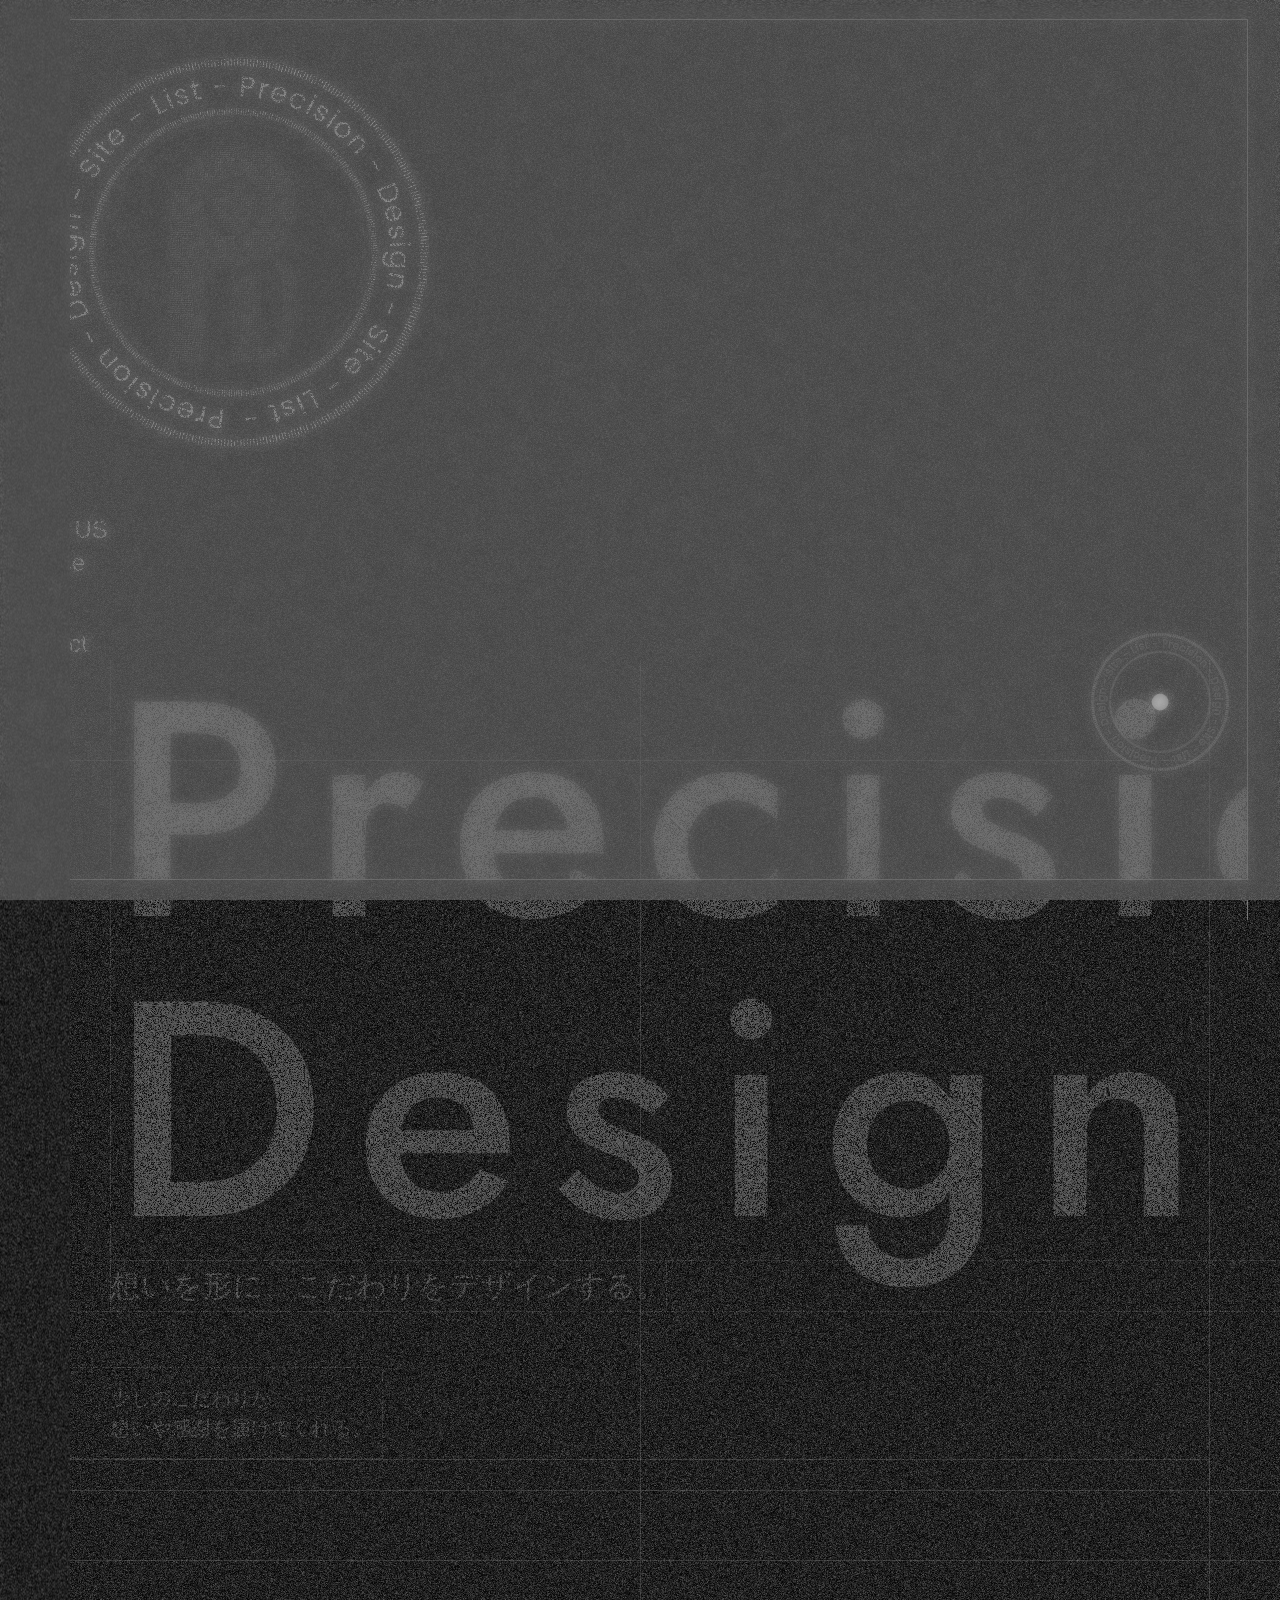
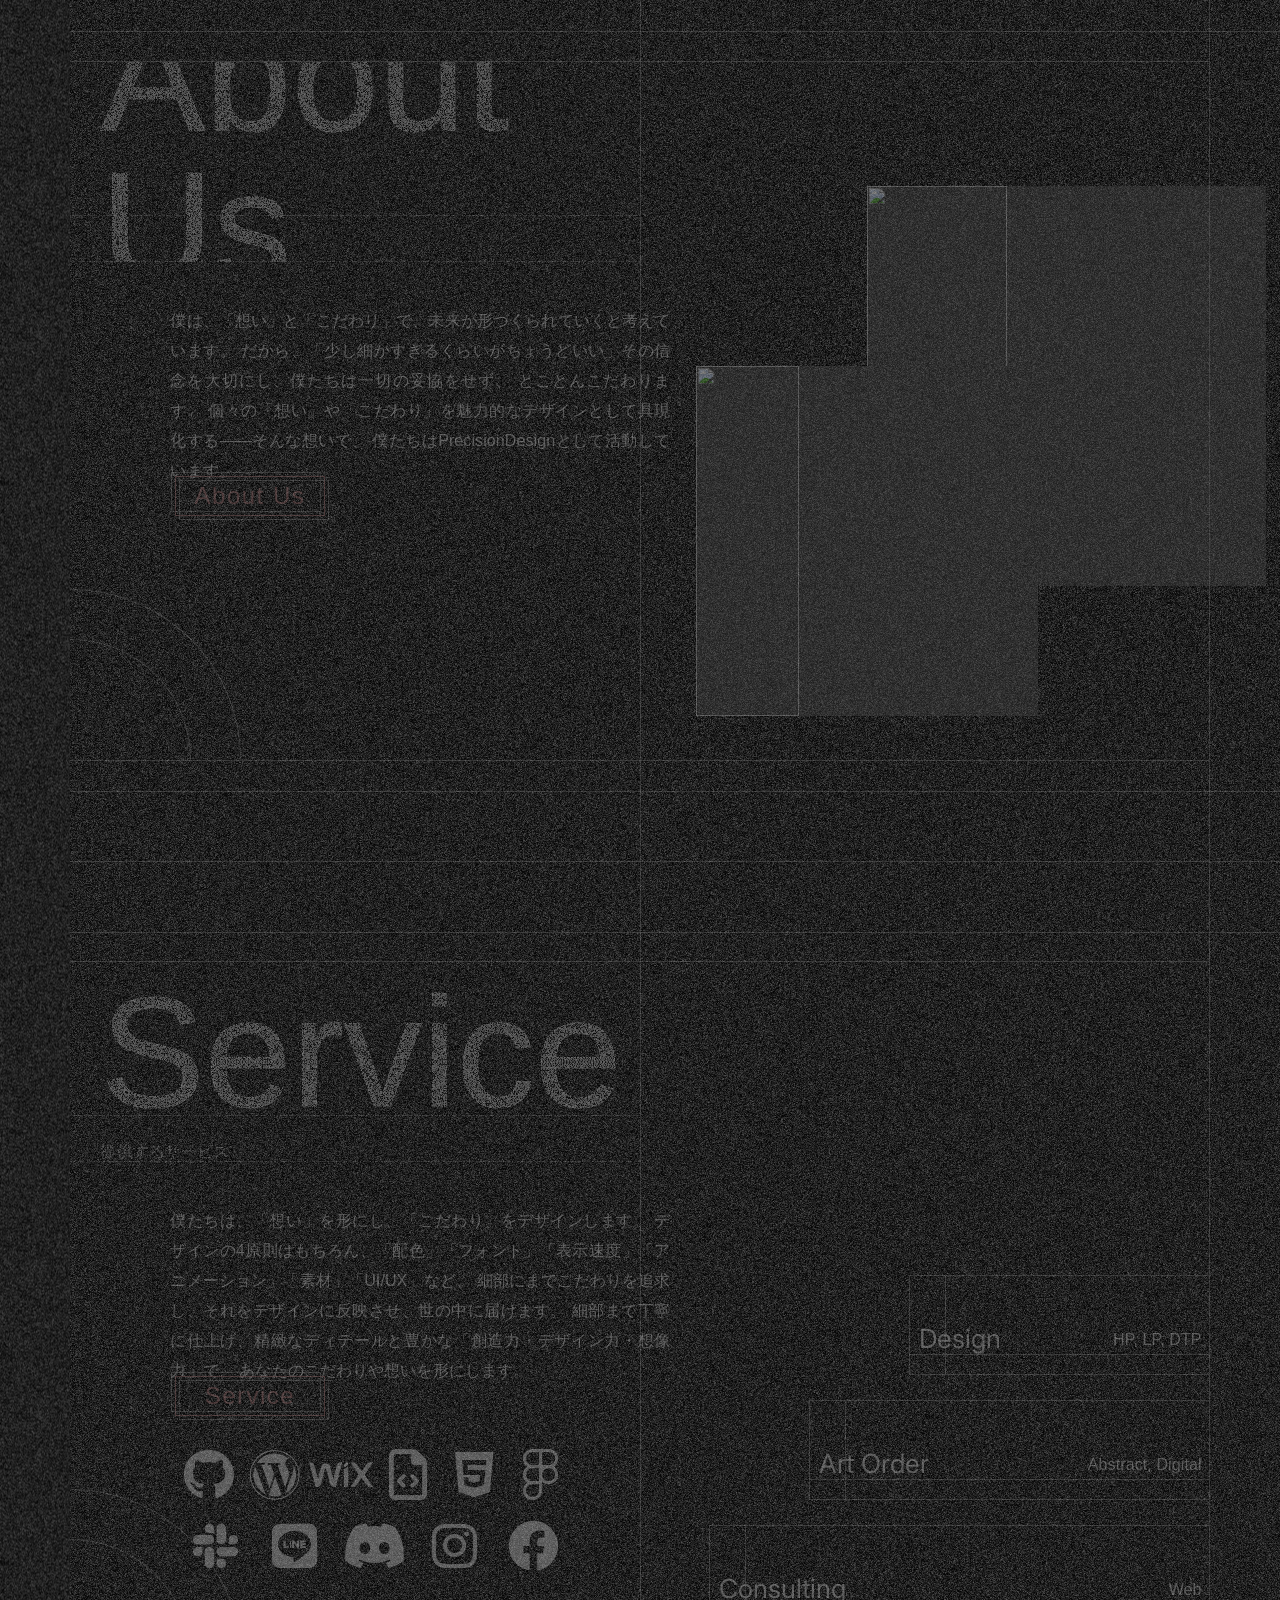
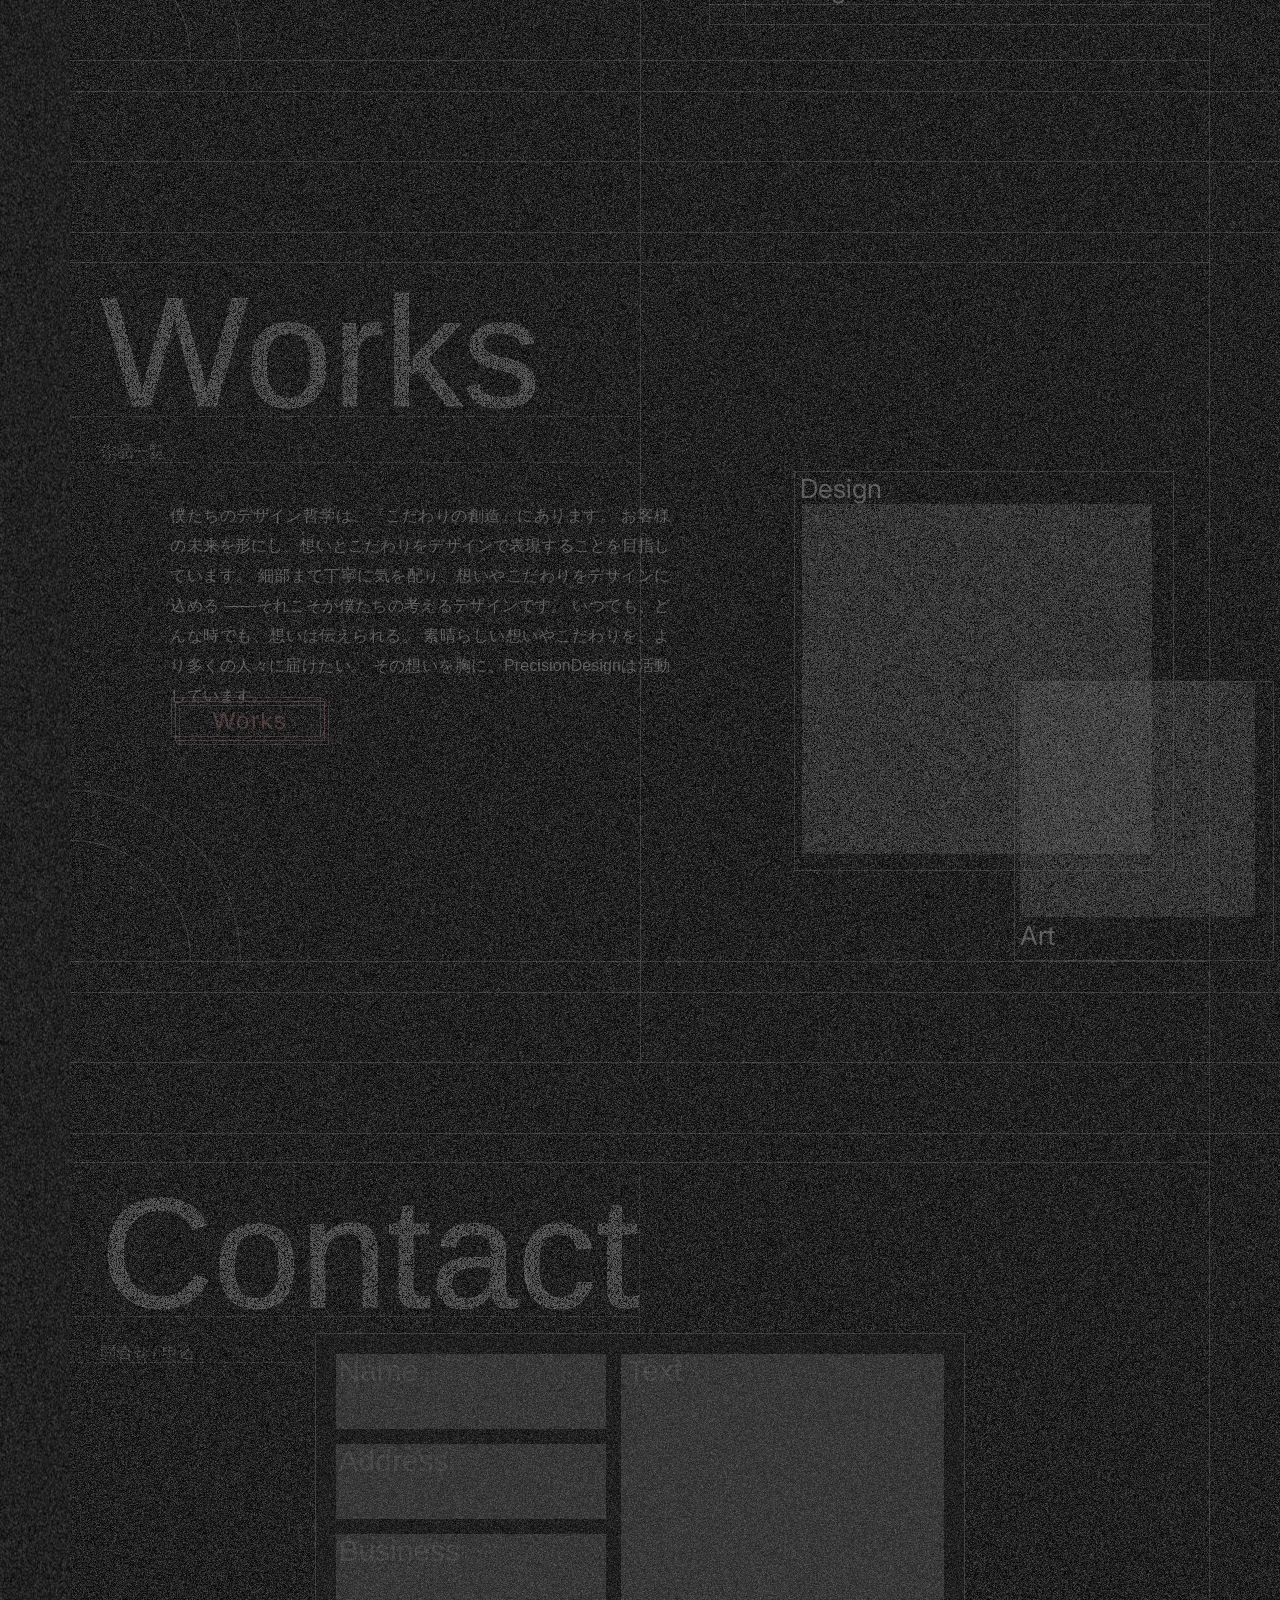
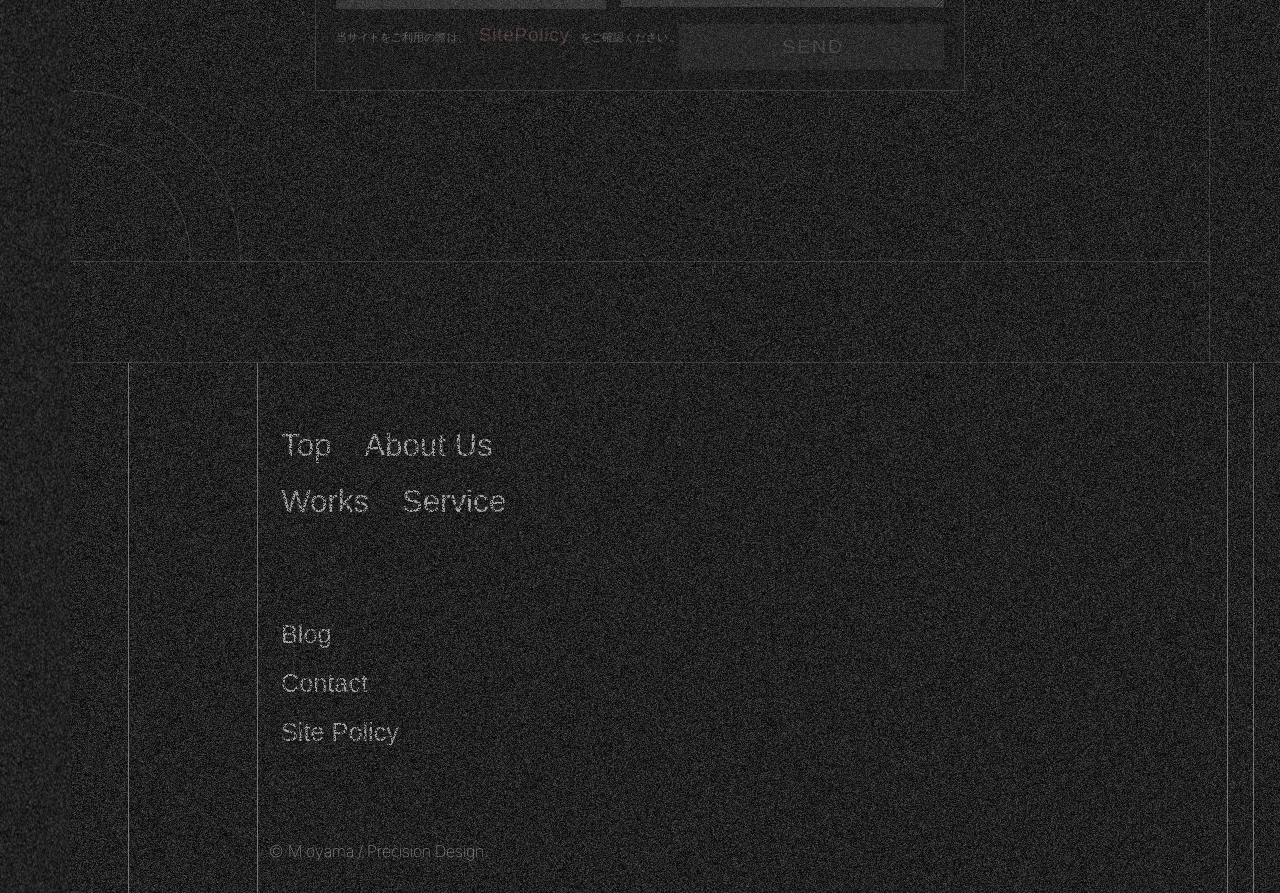
==== commit 143afa1d: "note" ====
--- a/index.html
+++ b/index.html
@@ -265,10 +265,10 @@
                 </div>
               </div>
 
-              <div class="note">
-                <p>当サイトをご利用の際は、<a href="#">SitePolicy</a>をご確認ください。</p>
-              </div>
               <div class="form-field col align-center">
+                <div class="note">
+                  <p>当サイトをご利用の際は、<a href="#">SitePolicy</a>をご確認ください。</p>
+                </div>
                 <button type="submit" class="submit-btn">Send</button>
               </div>
             </form>
--- a/css/all.css
+++ b/css/all.css
@@ -623,11 +623,13 @@
 
 .top section .top-s .text {
     width: 500px;
-}
-
-.top .section1 .top-s .text {
-    margin-top: 15vmin;
-}
+    height: 150px;
+}
+
+.section3 .button {
+    margin-top: 3rem;
+}
+
 .top .section3 .top-s .text {
     margin-top: 2vmin;
 }
@@ -844,7 +846,6 @@
 .policy .top-s .text,
 .contact .top-s .text {
     width: 650px;
-    margin-top: 23vmin;
 }
 
 .about #tab-4 .top-s .text,
@@ -854,7 +855,7 @@
 }
 
 .about #tab-4 .top-s .text {
-    background-image: url("https://mizukioyama.github.io/pd/hp-img/noize.png");
+    margin-top: 6vmin;
 }
 
 .about .bg-aitem {
@@ -871,15 +872,6 @@
 }
 
 /*========== .works */
-
-.about .work {
-    position: relative;
-    width: 100%;
-    height: 100%;
-    display: flex;
-    align-items: center;
-    justify-content: center;
-}
 
 .about h3 {
     font-size: clamp(14rem, calc(14rem + 0.1vw), 16rem);
@@ -889,20 +881,25 @@
     z-index: 1;
 }
 
+.about .work {
+    width: fit-content;
+    height: 75%;
+}
+
 .about .design,
 .about .art {
     width: 380px;
     height: 380px;
-    position: relative;
+    bottom: 0;
     border: 1px solid var(--border);
 }
 
 .about .design {
-    left: -2.5%;
+    left: 0;
 }
 
 .about .art {
-    right: -2.5%;
+    right: 0;
 }
 
 .about .design video,
@@ -973,12 +970,10 @@
     font-size: clamp(0.8rem, calc(0.8rem + 0.1vw), 1rem);
 }
 
-.profile .like video {
-    width: 100%;
+.profile .like .bg-aitem {
+    width: 100%;
+    height: 100px;
     margin-bottom: 3%;
-}
-
-.profile video {
     background: var(--hover);
 }
 
--- a/css/mobile.css
+++ b/css/mobile.css
@@ -288,14 +288,14 @@
     bottom: 0;
 }
 
-.top .section1 .top-s .text {
-    margin-top: 15vmin;
-}
-
-.top section .top-s .text {
+section .top-s .text {
     width: 100%;
     padding: 0 1rem;
     margin: 0;
+}
+
+.top section .top-s .text {
+    height: 220px;
 }
 
 #tab-2 .top-s .text,
--- a/css/form.css
+++ b/css/form.css
@@ -264,7 +264,7 @@
         width: 50%;
         line-height: 1rem;
         left: 0.5rem;
-        bottom: 0;
+        bottom: 0.5rem;
         z-index: 1;
     }
     .note p {
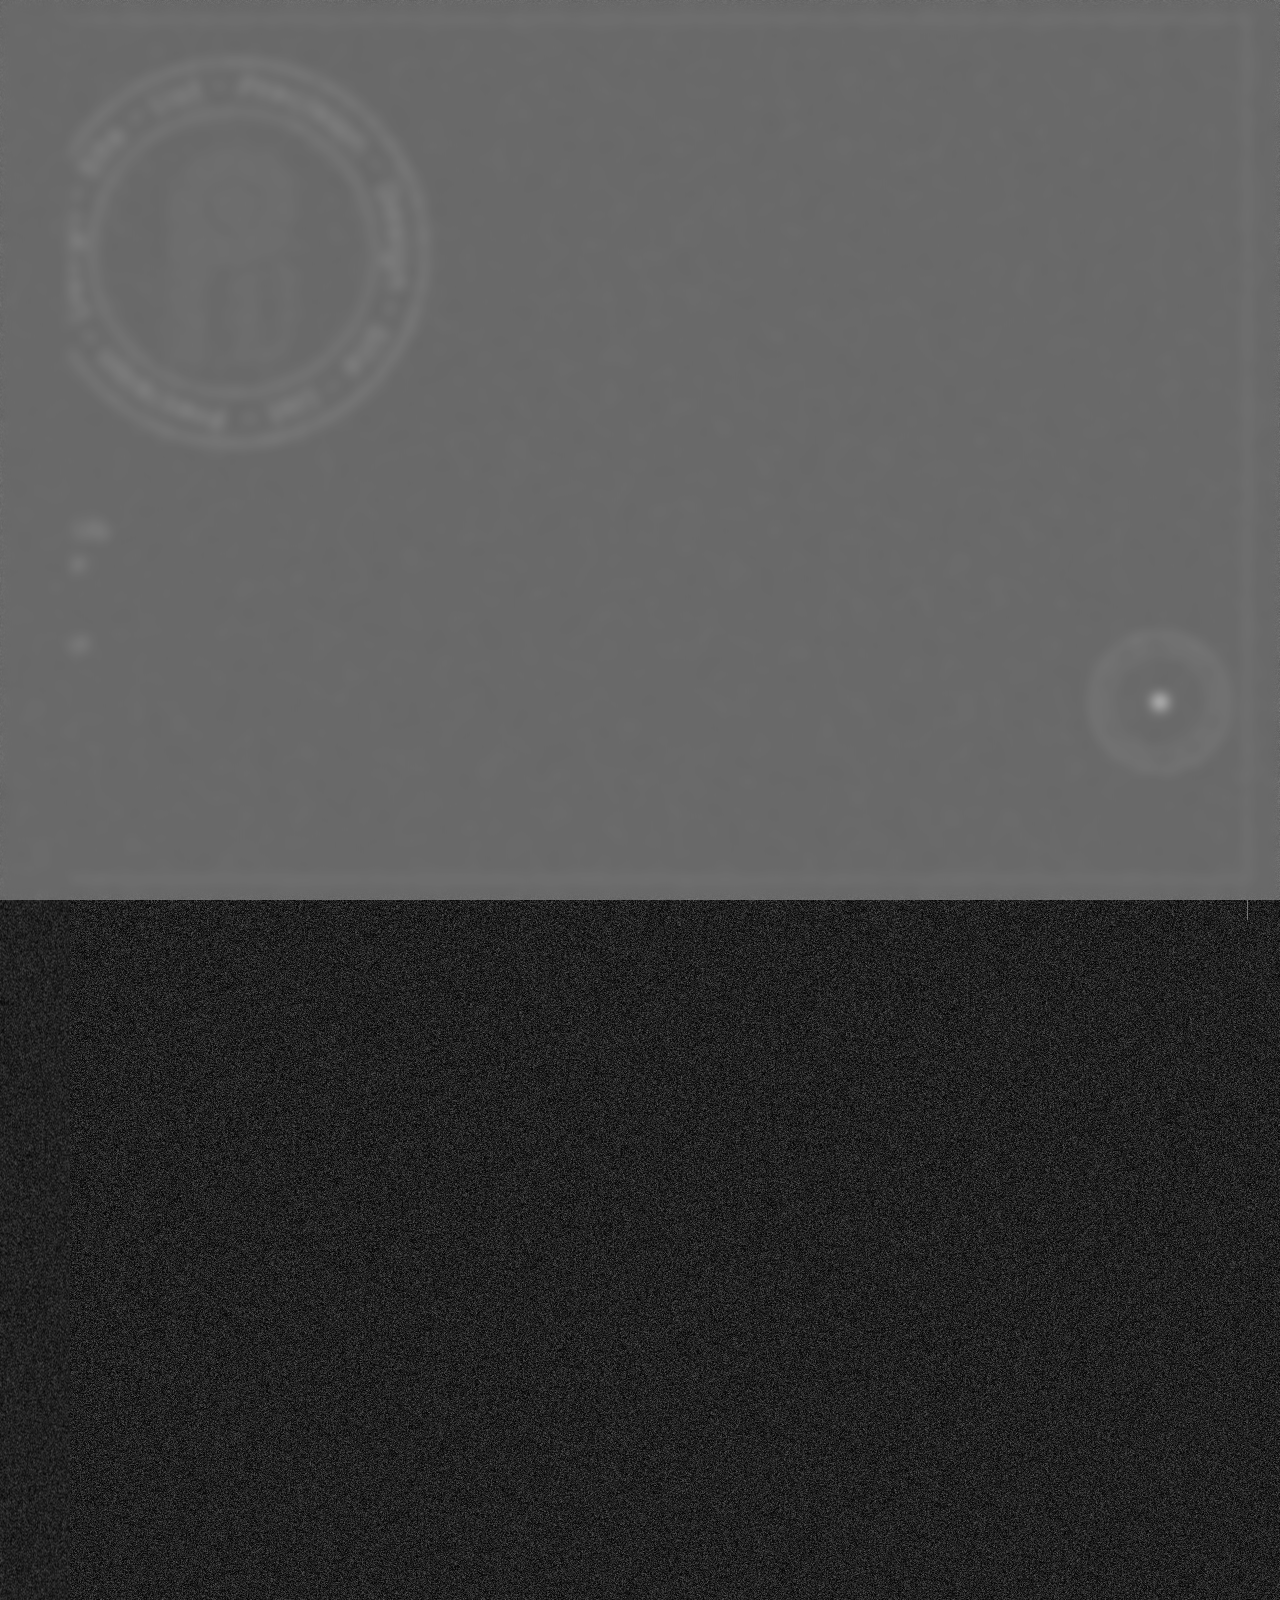
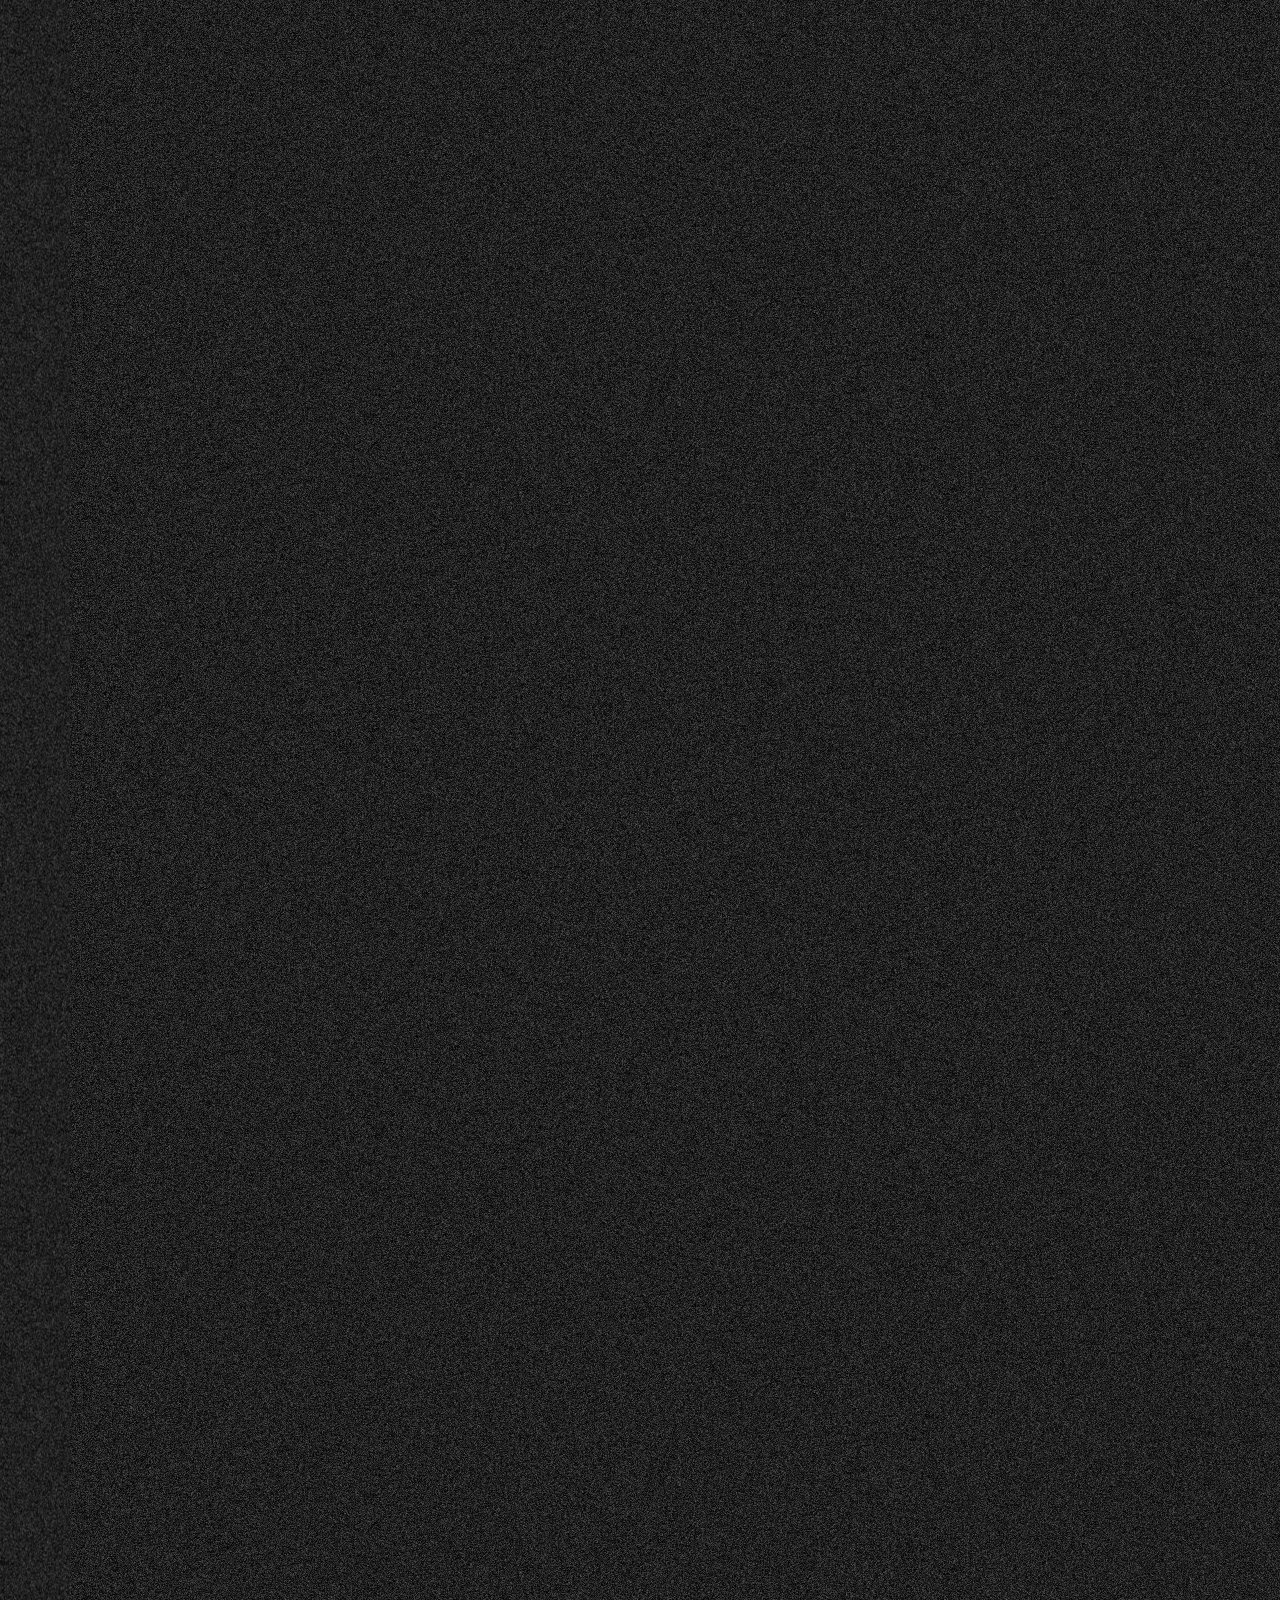
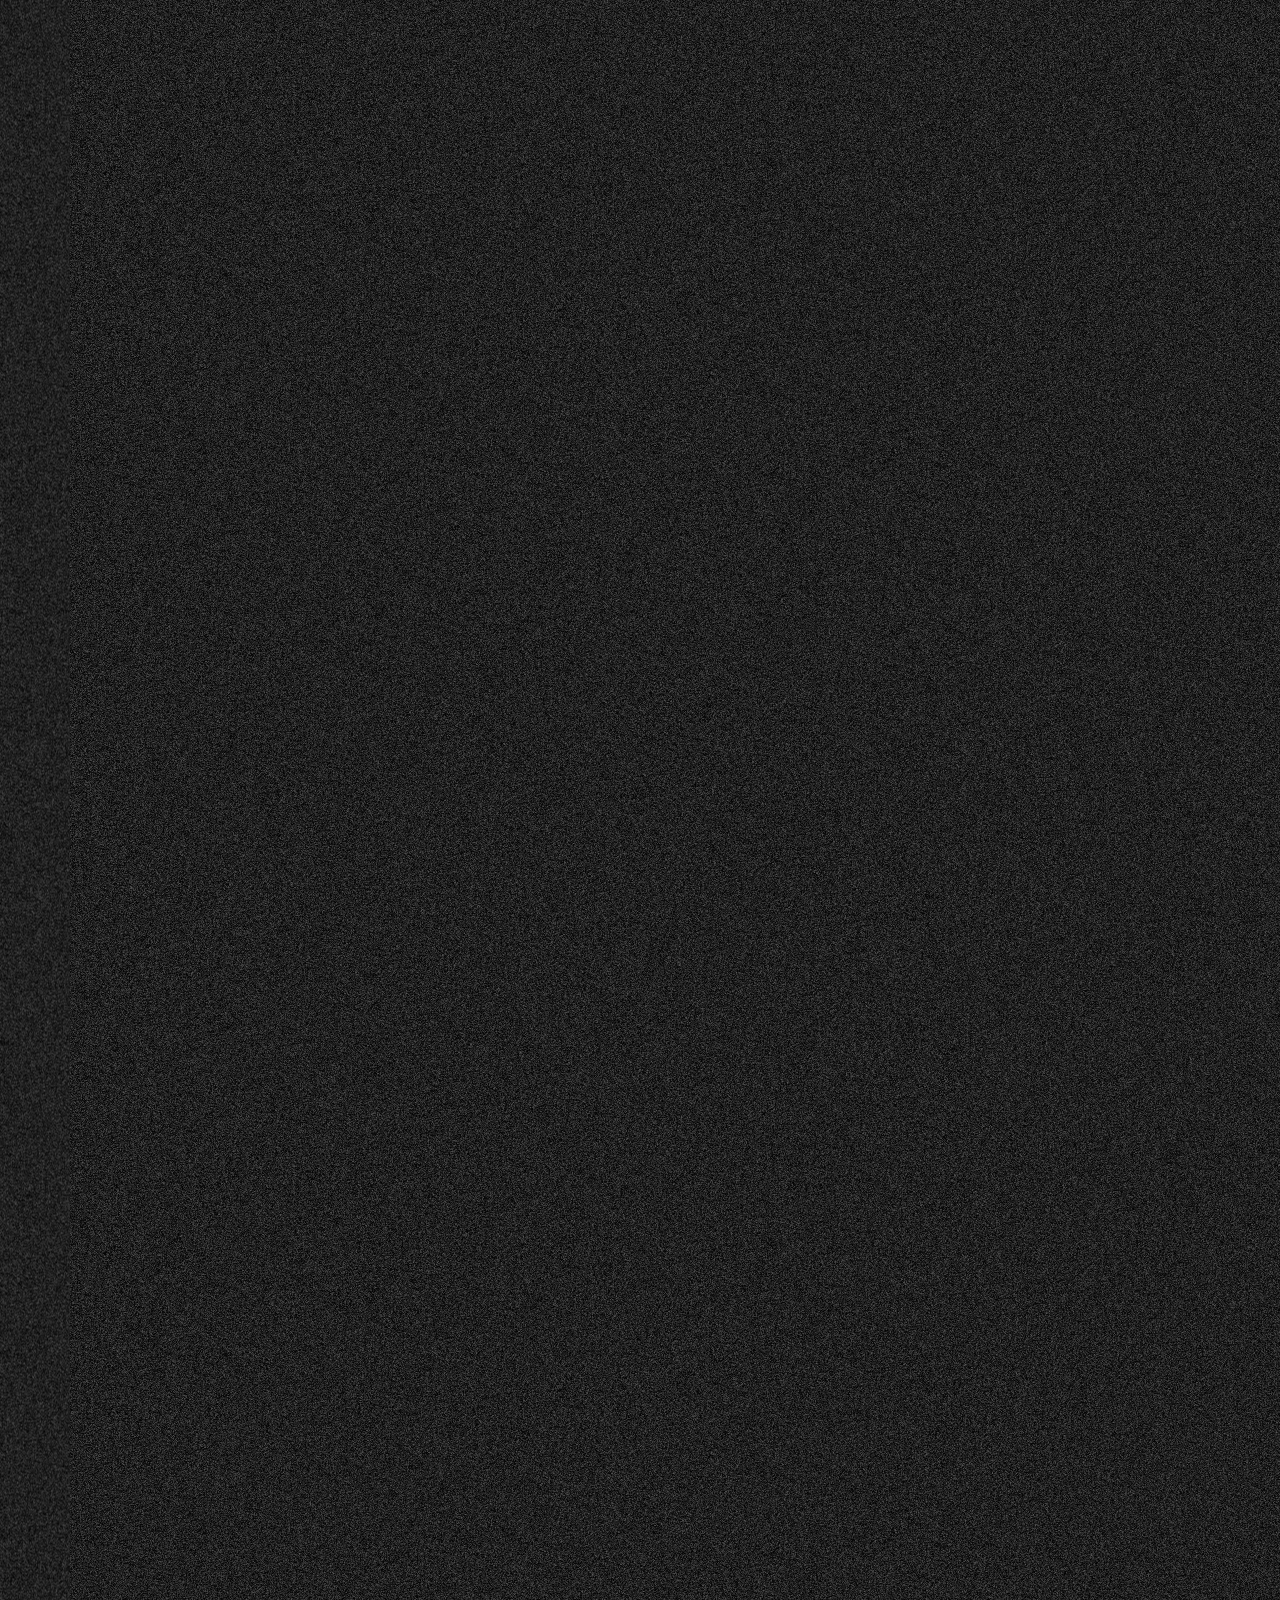
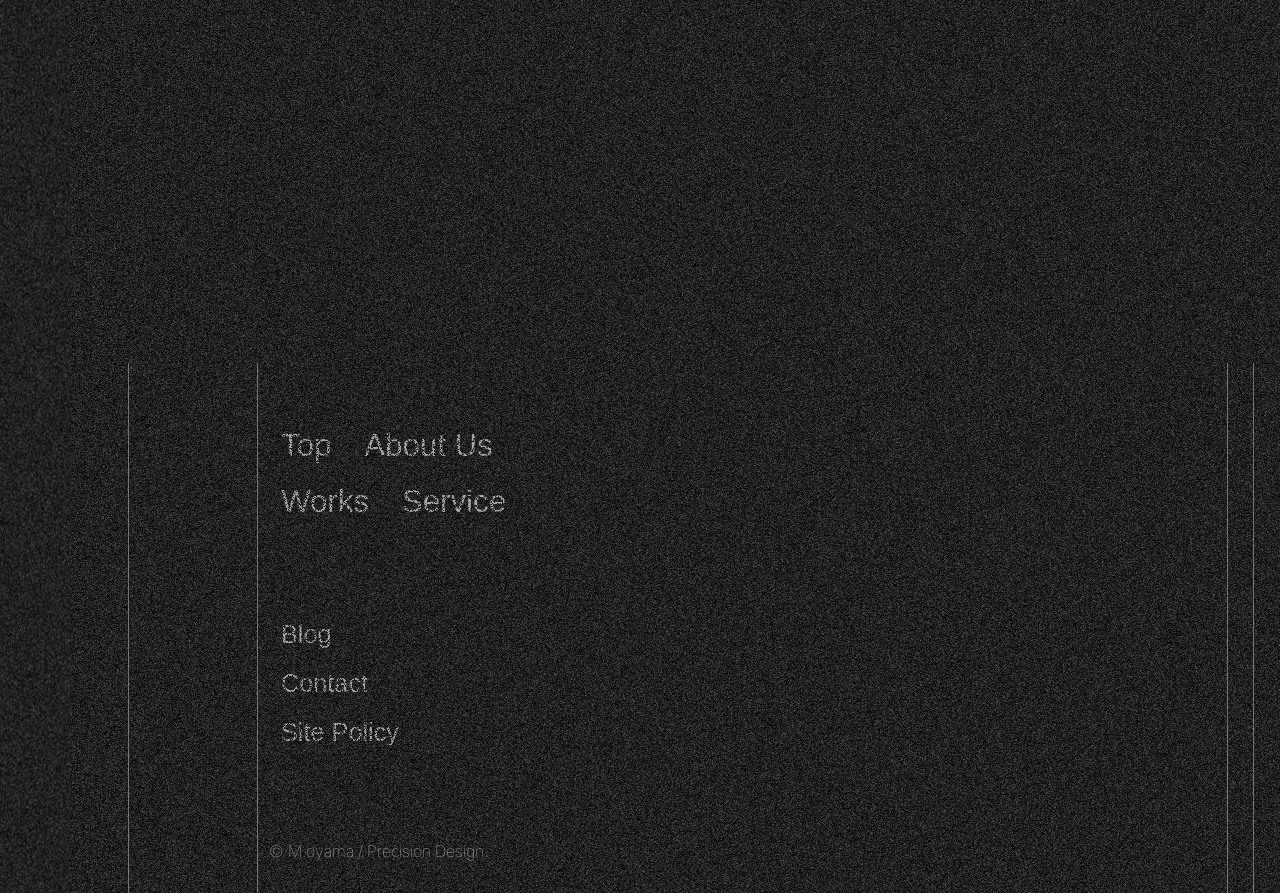
==== commit 79952be5: "form" ====
--- a/index.html
+++ b/index.html
@@ -266,9 +266,7 @@
               </div>
 
               <div class="form-field col align-center">
-                <div class="note">
-                  <p>当サイトをご利用の際は、<a href="#">SitePolicy</a>をご確認ください。</p>
-                </div>
+                  <p>当サイトをご利用の際は、<a href="https://mizukioyama.github.io/pd/policy.html">SitePolicy</a>をご確認ください。</p>
                 <button type="submit" class="submit-btn">Send</button>
               </div>
             </form>
--- a/css/form.css
+++ b/css/form.css
@@ -116,23 +116,20 @@
     padding-right: 1.5rem;
 }
 
-.note {
+.align-center p {
+    font-size: clamp(1rem, calc(1rem + 0.1vw), 1.2rem);
+    color: var(--bg);
     position: absolute;
     left: 1.5rem;
     bottom: 3rem;
     z-index: 1;
 }
 
-.note a {
+.align-center p a {
     font-size: clamp(1.8rem, calc(1.8rem + 0.1vw), 2rem);
     letter-spacing: 0.065rem;
     padding: 0.5rem 1rem;
     border: 0;
-}
-
-section .top-s .note p {
-    font-size: clamp(1rem, calc(1rem + 0.1vw), 1.2rem);
-    color: var(--bg);
 }
 
 
@@ -260,17 +257,14 @@
         color: var(--text);
         background: var(--accent);
     }
-    .note {
+    .contact-form p {
         width: 50%;
         line-height: 1rem;
         left: 0.5rem;
         bottom: 0.5rem;
         z-index: 1;
     }
-    .note p {
-        line-height: 2rem;
-    }
-    .note a {
+    .contact-form p a {
         font-size: clamp(1.8rem, calc(1.8rem + 0.1vw), 2rem);
         margin-top: 0;
         padding: 0.5rem;
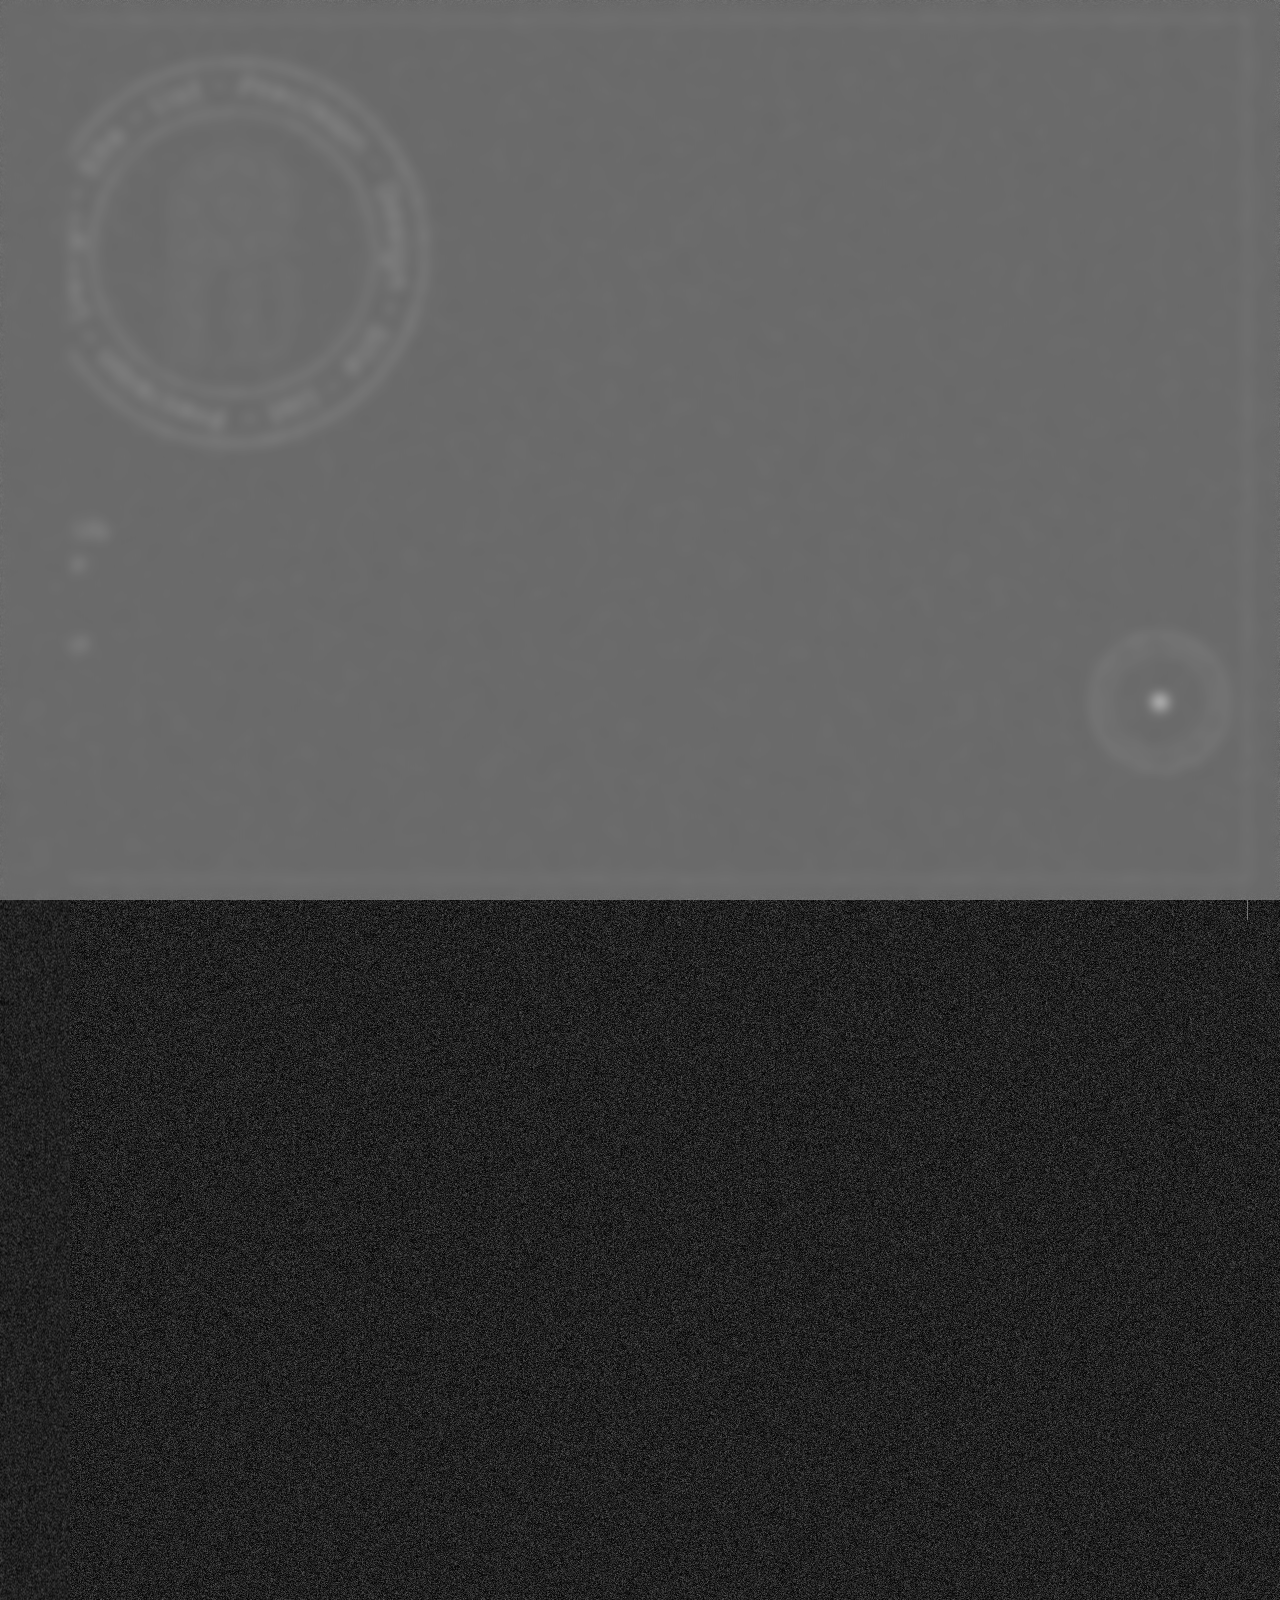
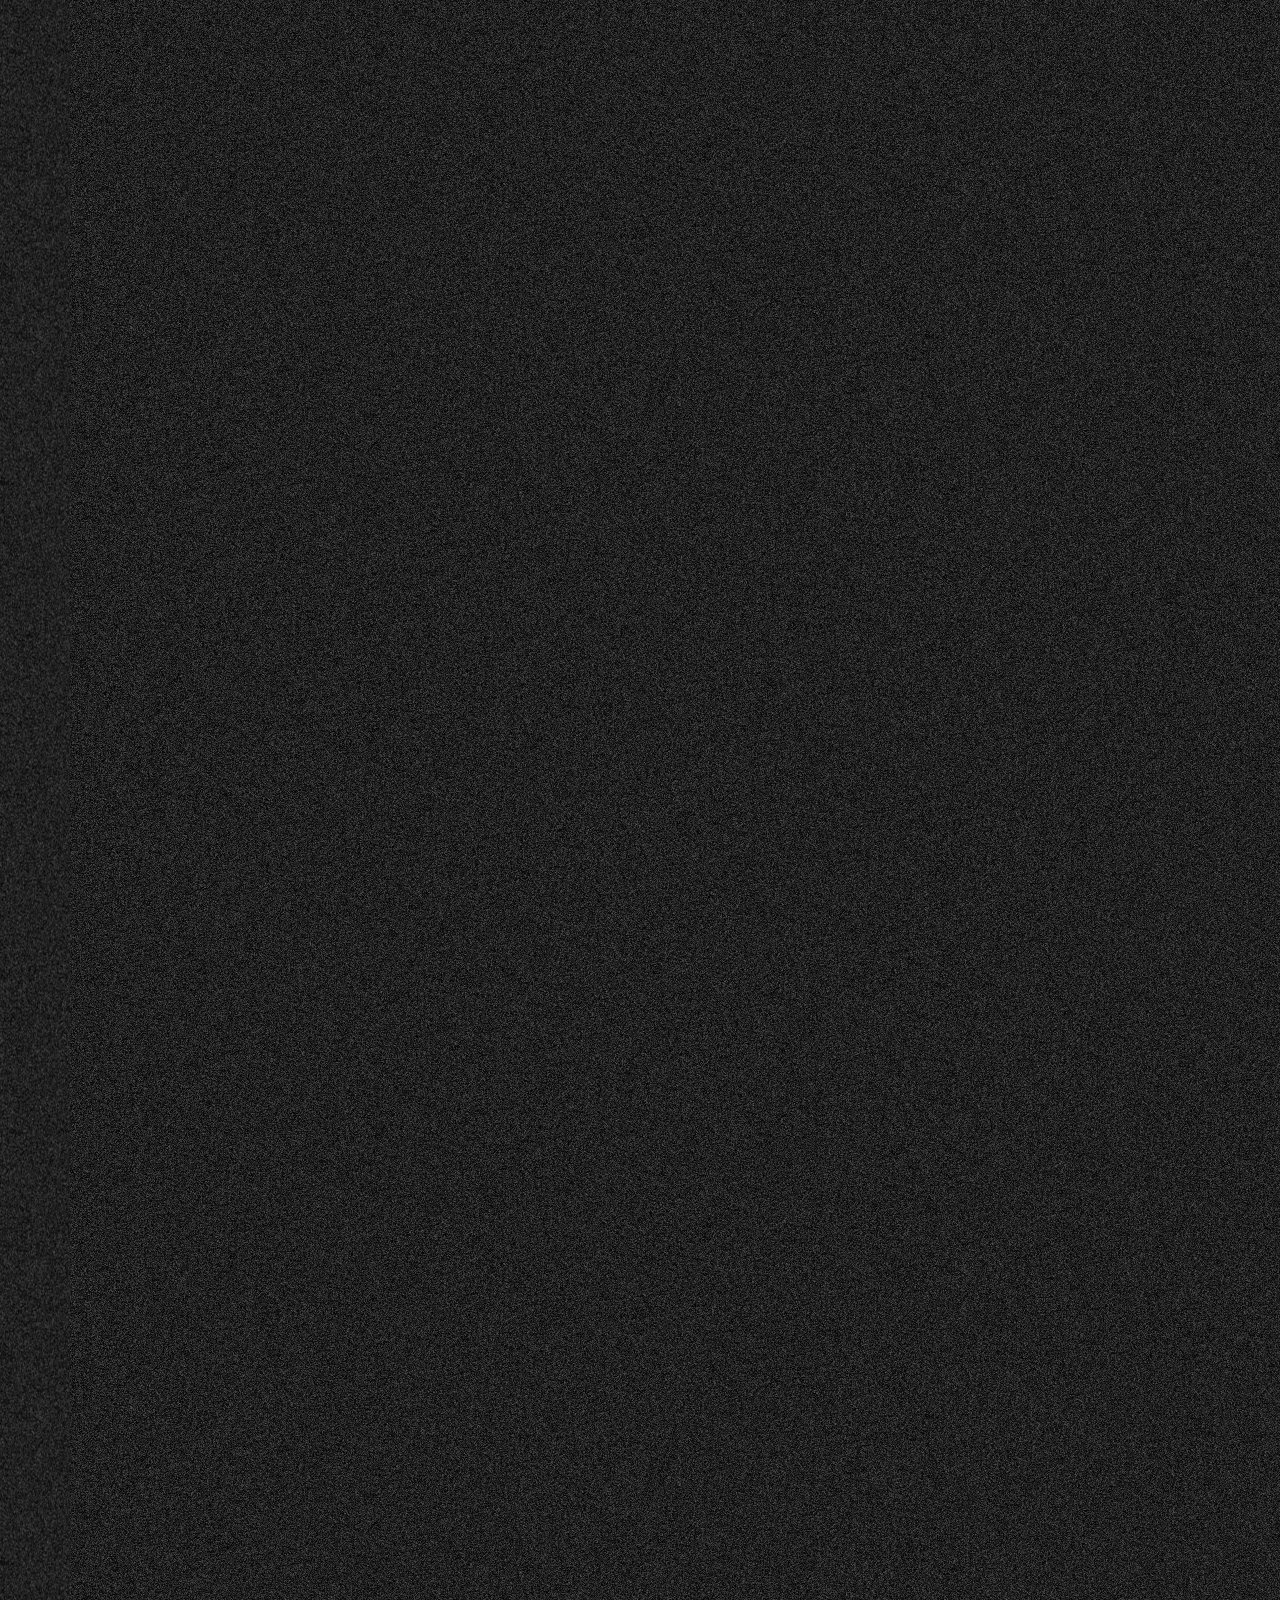
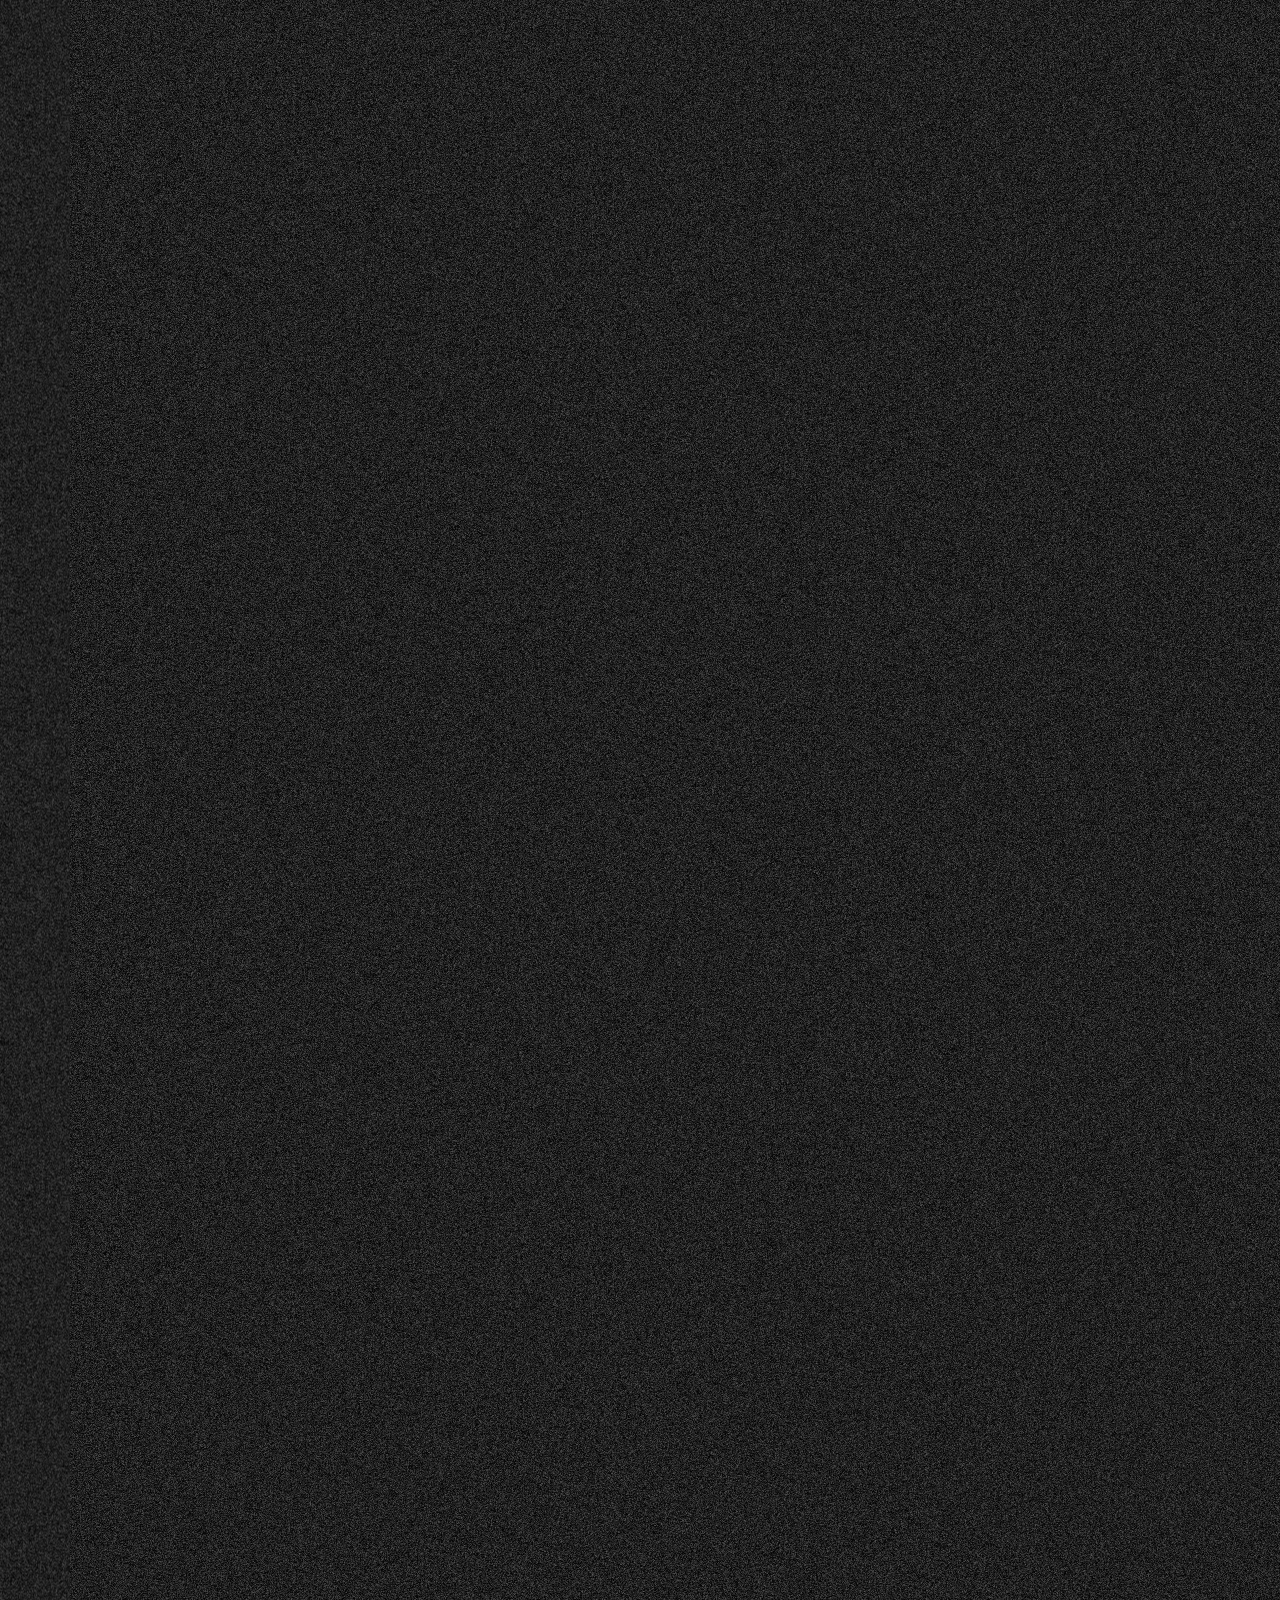
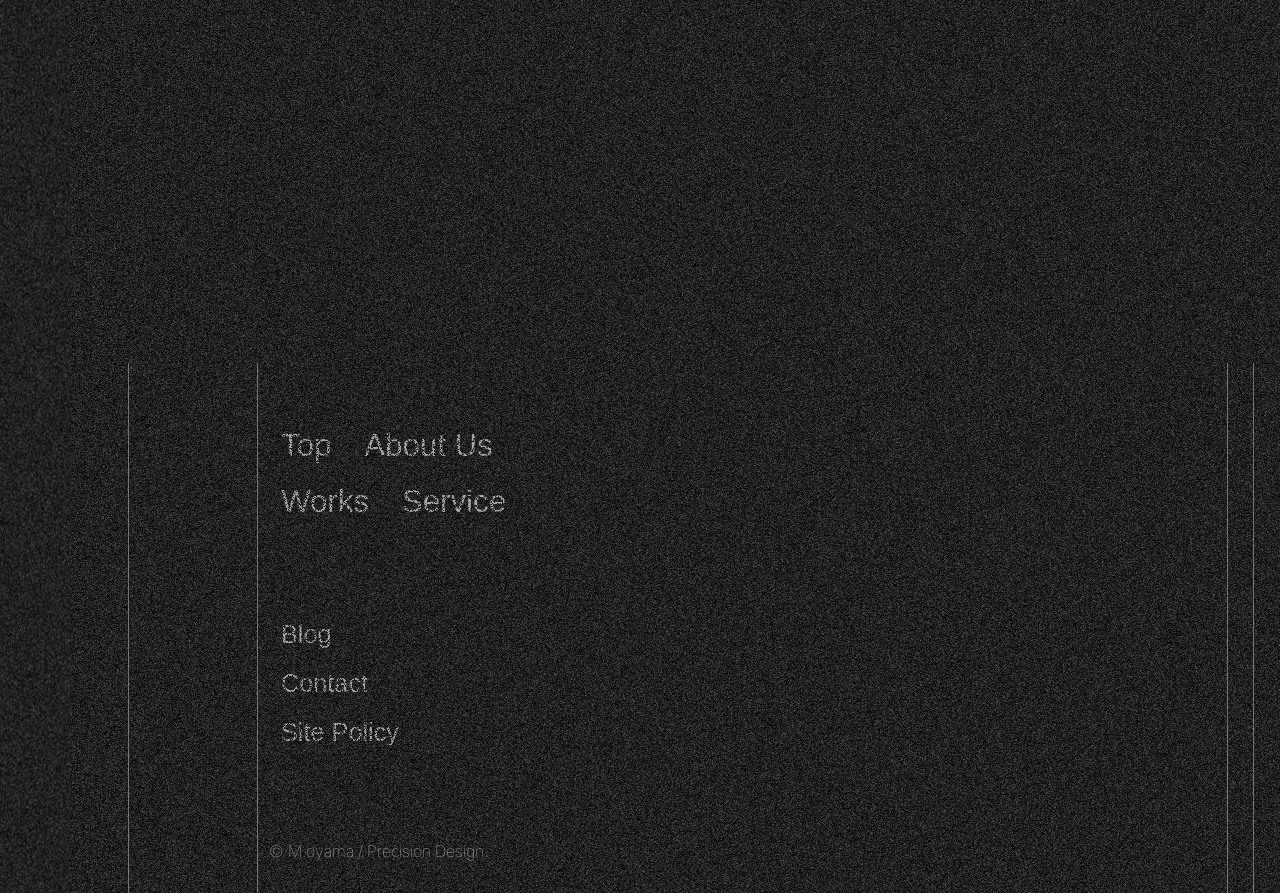
==== commit 1ccbc8d5: "index" ====
--- a/index.html
+++ b/index.html
@@ -169,7 +169,7 @@
           </p>
         <a href="https://mizukioyama.github.io/pd/service.html" class="button fade_bottom">Service</a>
 
-        <div class="se-list">
+        <div class="se-list noise">
           <div class="se se-01 fade_bottom">
             <h3>Design</h3>
             <p>HP, LP, DTP</p>
--- a/css/all.css
+++ b/css/all.css
@@ -496,6 +496,7 @@
     padding: 1.5rem 1rem 1.5rem 4rem;
     border: 1px solid var(--border);
     border-left: 0;
+    border-bottom: 0;
     z-index: 1;
 }
 
@@ -637,54 +638,45 @@
 /*===================== .service =====================*/
 
 .se-list {
-    width: 650px;
+    width: 50%;
+    height: 80%;
     position: absolute;
     right: 0;
-    bottom: 5%;
+    bottom: 10%;
 }
 
 .top .se {
     position: relative;
-    height: 100px;
-    margin-top: 2.5rem;
+    height: 200px;
 }
 
 .top .se h3 {
-    width: 300px;
-    position: absolute;
-    bottom: 20%;
+    font-size: clamp(4rem, calc(4rem + 0.5vw), 6rem);
+    width: 100%;
+    position: absolute;
+    right: 0;
+    bottom: 40%;
     padding: 0 1rem;
     border-bottom: 1px solid var(--border);
 }
 
-.top .se-list h3,
-.top .se-list p {
-    right: 0;
-}
-
-.top .se-02 h3 {
-    width: 400px;
-}
-
-.top .se-03 h3 {
-    width: 500px;
-}
-
 .top .se p {
     position: absolute;
+    right: 5%;
     bottom: 20%;
-    padding-right: 0.7rem;
 }
 
 /*video size*/
 .top .se .video-1,
 .top .se .video-2,
 .top .se .video-3 {
+    width: 100%;
     height: 100px;
     position: absolute;
     top: 0;
     right: 0;
     border: 1px solid var(--border);
+    border-left: 0;
     border-right: 0;
 }
 
@@ -697,18 +689,6 @@
     position: absolute;
     left: 0;
     border-right: 1px solid var(--border);
-}
-
-.se .video-1 {
-    width: 300px;
-}
-
-.se .video-2 {
-    width: 400px;
-}
-
-.se .video-3 {
-    width: 500px;
 }
 
 /*===================== .works =====================*/
@@ -869,6 +849,67 @@
     display: flex;
     justify-content: center;
     gap: 2vmin;
+}
+
+.profile {
+    width: 800px;
+    display: flex;
+    align-items: flex-start;
+    gap: 2vmin;
+}
+
+.oyama,
+.like {
+    width: 50%;
+}
+
+.profile ol {
+    height: 100%;
+    padding-left: 1rem;
+    margin: 0 auto 2vmin;
+}
+
+.profile ol p {
+    position: relative;
+    letter-spacing: 0.25rem;
+    margin-bottom: -1rem;
+}
+
+.profile ol div {
+    margin-top: 3rem;
+    padding-left: 10px;
+}
+
+.profile li {
+    font-size: clamp(1.6rem, calc(1.6rem + 0.5vw), 1.8rem);
+    width: 100%;
+    line-height: 20px;
+    margin-bottom: -2%;
+}
+
+.profile li br {
+    display: block;
+    content: "";
+    margin: -3px 0;
+}
+
+.profile li::before {
+    content: "・";
+    display: block;
+    position: relative;
+    left: -13px;
+    bottom: -20px;
+}
+
+.profile li span {
+    font-size: clamp(0.8rem, calc(0.8rem + 0.1vw), 1rem);
+}
+
+.profile .like .bg-aitem {
+    width: 100%;
+    height: 100px;
+    margin-bottom: 3%;
+    background: var(--hover);
 }
 
 /*========== .works */
@@ -915,67 +956,6 @@
 }
 
 /*========== .works */
-
-.profile {
-    width: 800px;
-    display: flex;
-    align-items: flex-start;
-    gap: 2vmin;
-}
-
-.oyama,
-.like {
-    width: 50%;
-}
-
-.profile ol {
-    height: 100%;
-    padding-left: 1rem;
-    margin: 0 auto 2vmin;
-}
-
-.profile ol p {
-    position: relative;
-    letter-spacing: 0.25rem;
-    margin-bottom: -1rem;
-}
-
-.profile ol div {
-    margin-top: 3rem;
-    padding-left: 10px;
-}
-
-.profile li {
-    font-size: clamp(1.6rem, calc(1.6rem + 0.5vw), 1.8rem);
-    width: 100%;
-    line-height: 20px;
-    margin-bottom: -2%;
-}
-
-.profile li br {
-    display: block;
-    content: "";
-    margin: -3px 0;
-}
-
-.profile li::before {
-    content: "・";
-    display: block;
-    position: relative;
-    left: -13px;
-    bottom: -20px;
-}
-
-.profile li span {
-    font-size: clamp(0.8rem, calc(0.8rem + 0.1vw), 1rem);
-}
-
-.profile .like .bg-aitem {
-    width: 100%;
-    height: 100px;
-    margin-bottom: 3%;
-    background: var(--hover);
-}
 
 /*========== .color */
 
@@ -1158,9 +1138,15 @@
 }
 .contents .m-se {
     width: 50%;
+    padding: 0 0.5rem;
+}
+
+.contents .m-se ol {
+    margin-top: 5rem;
     padding: 0 1rem;
     border: 1px solid var(--border);
 }
+
 .contents .m-se ol h3 {
     line-height: 5rem;
     margin-top: 5rem;
--- a/css/mobile.css
+++ b/css/mobile.css
@@ -220,8 +220,6 @@
 .tabs .caption {
     font-size: clamp(1.2rem, calc(1.2rem + 0.5vw), 1.6rem);
     padding: 1.5rem 1rem 1.5rem 2rem;
-    border: 1px solid var(--border);
-    border-left: 0;
 }
 
 /*h1 bottom*/
@@ -295,6 +293,7 @@
 }
 
 .top section .top-s .text {
+    width: 100%;
     height: 220px;
 }
 
@@ -474,10 +473,12 @@
     width: 100%;
 }
 /*===================== About =====================*/
-
-.about #tab-1 .top-s .text {
-    width: 100%;
-}
+@media screen and (max-width: 355px) {
+    .about #tab-1 .top-s .text {
+        margin-top: 50px;
+    }
+}
+
 .about .bg-aitem {
     width: 100%;
     height: 5%;
@@ -487,72 +488,36 @@
     gap: 3vmin;
 }
 
-/*========== .works */
-
-.about .work {
-    top: 0;
-}
-
-.about h3 {
-    font-size: clamp(2rem, calc(2rem + 0.1vw), 2.4rem);
-    position: relative;
-    padding-left: 0;
-    z-index: 1;
-}
-
-.about .design,
-.about .art {
-    width: 50%;
-    height: 35%;
-    position: relative;
-    border: 1px solid var(--border);
-}
-
-.about .design {
-    left: -2.5%;
-}
-
-.about .art {
-    right: -2.5%;
-}
-
-.about .design video,
-.about .art video {
-    position: absolute;
-    top: 3.5%;
-    left: 3.5%;
-    background: rgba(46, 46, 46, 0.5);
-    border: 1px solid var(--border);
-}
-
-/*========== .works */
-
+/*========== .Profile */
 .profile {
     width: 100%;
     height: fit-content;
     display: block;
 }
 
+.profile .like .bg-aitem {
+    height: 50px;
+}
+
 .oyama,
 .like {
     width: 100%;
-    margin: 0;
+    padding: 0 1rem;
 }
 
 .profile ol {
-    height: 100%;
+    margin: 0 auto 10%;
+    padding: 0;
+}
+
+.profile ol div {
     padding-left: 0;
-    margin: 0 auto 10vmin;
-}
-
-.profile ol div {
-    padding-left: 10px;
 
 }
 
 .profile li {
-    width: 100%;
-    margin-bottom: -2%;
+    font-size: clamp(1.2rem, calc(1.2rem + 0.5vw), 1.6rem);
+    margin-bottom: -5%;
 }
 
 .profile li br {
@@ -572,23 +537,47 @@
 .profile li span {
     font-size: clamp(0.8rem, calc(0.8rem + 0.1vw), 1rem);
 }
-
-.profile video {
-    position: absolute;
-}
-
-.profile .oyama video {
-    position: absolute;
-    top: 10%;
-    z-index: -1;
-
-}
-
-.profile .like video {
-    width: 80%;
-    margin-bottom: 0;
-    bottom: 10%;
-}
+/*========== .Profile */
+
+/*========== .works */
+
+.about .work {
+    top: 0;
+}
+
+.about h3 {
+    font-size: clamp(2rem, calc(2rem + 0.1vw), 2.4rem);
+    position: relative;
+    padding-left: 0;
+    z-index: 1;
+}
+
+.about .design,
+.about .art {
+    width: 50%;
+    height: 35%;
+    position: relative;
+    border: 1px solid var(--border);
+}
+
+.about .design {
+    left: -2.5%;
+}
+
+.about .art {
+    right: -2.5%;
+}
+
+.about .design video,
+.about .art video {
+    position: absolute;
+    top: 3.5%;
+    left: 3.5%;
+    background: rgba(46, 46, 46, 0.5);
+    border: 1px solid var(--border);
+}
+
+/*========== .works */
 
 /*========== .color */
 .section4 p {
--- a/css/form.css
+++ b/css/form.css
@@ -261,7 +261,7 @@
         width: 50%;
         line-height: 1rem;
         left: 0.5rem;
-        bottom: 0.5rem;
+        bottom: 1.5rem;
         z-index: 1;
     }
     .contact-form p a {
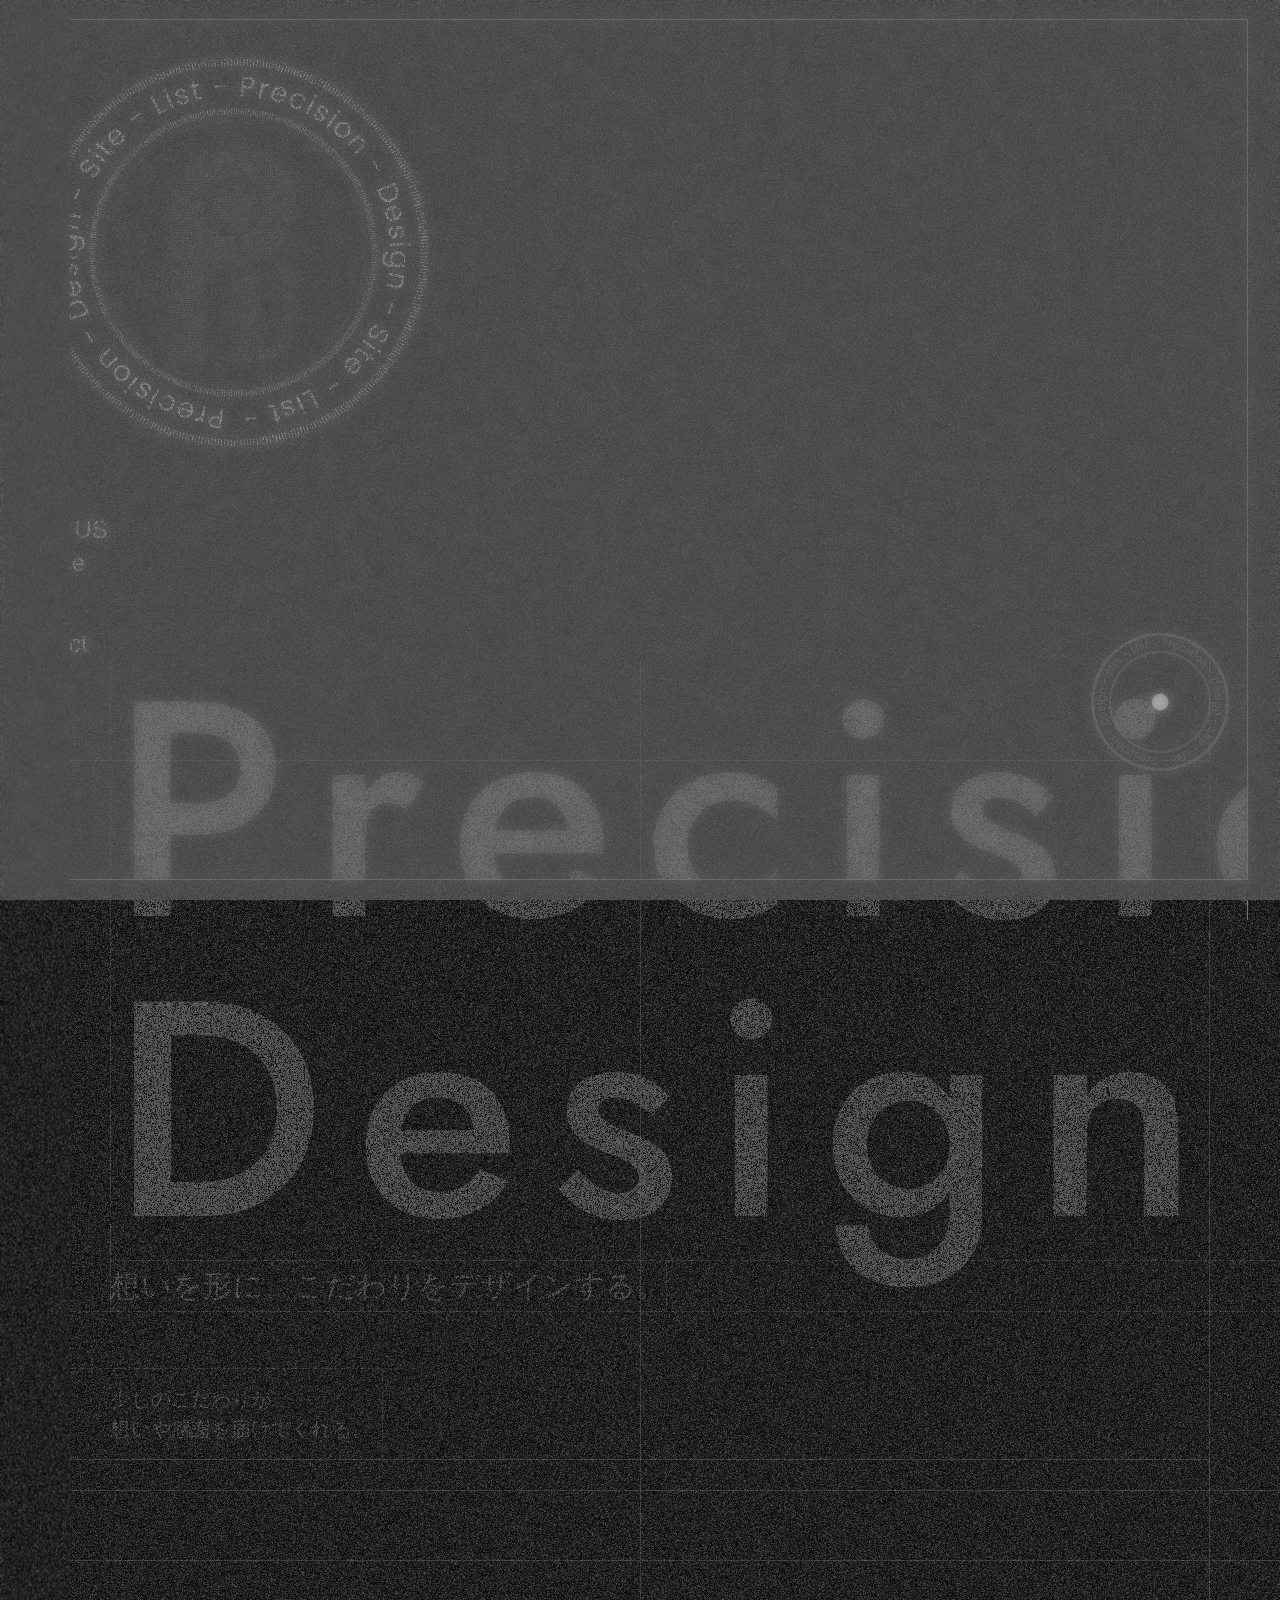
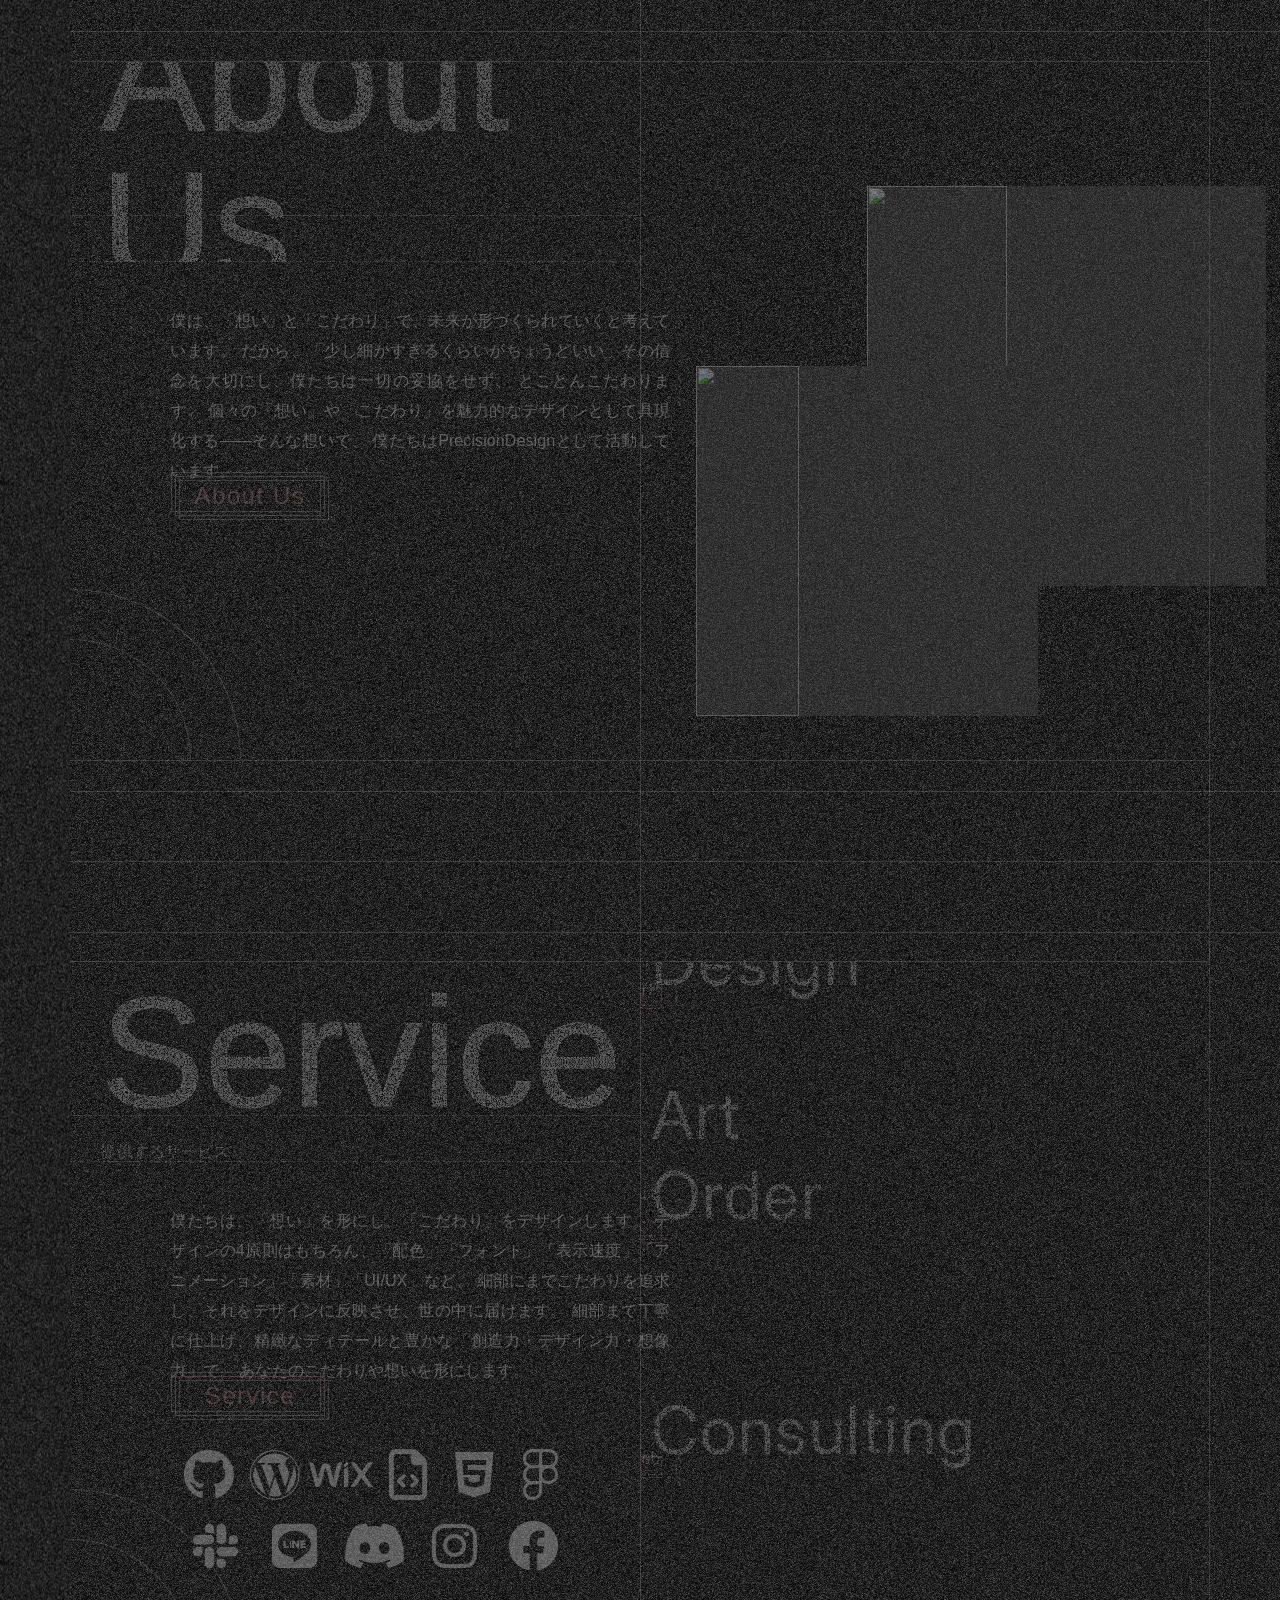
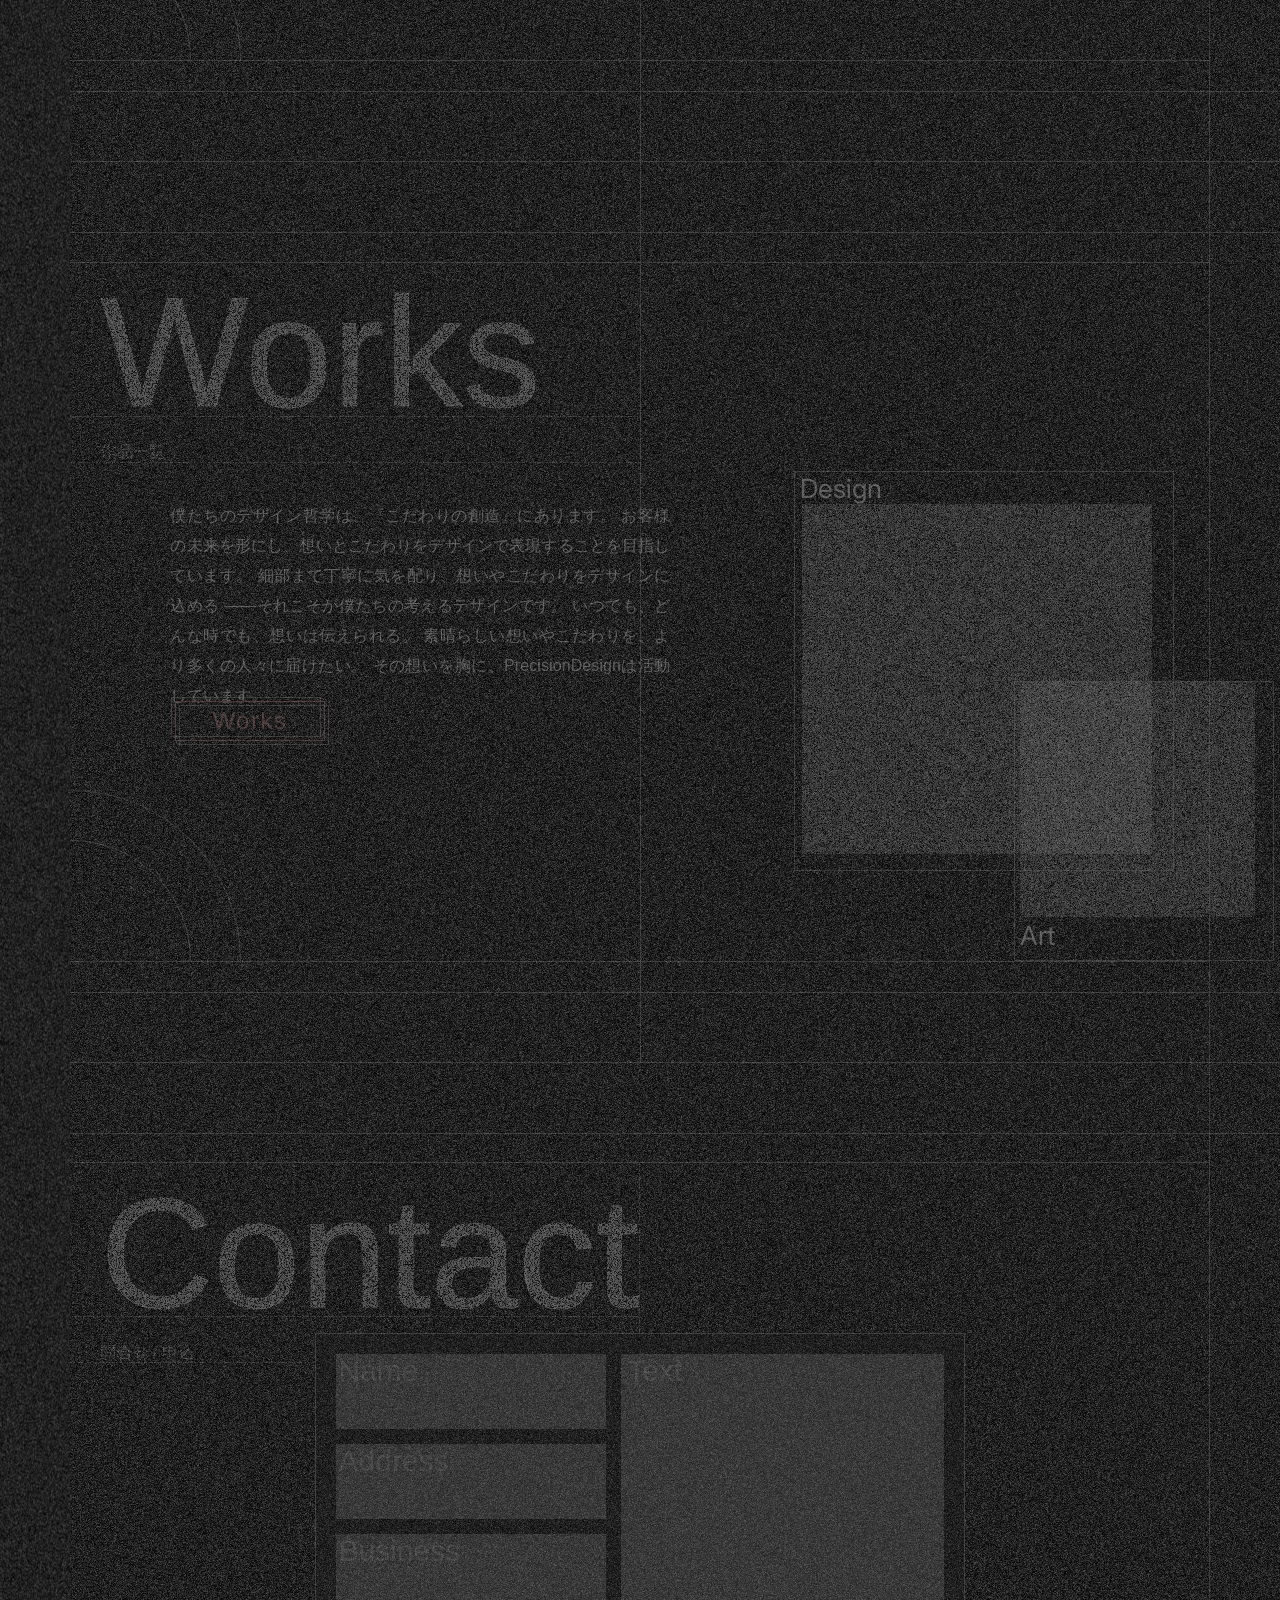
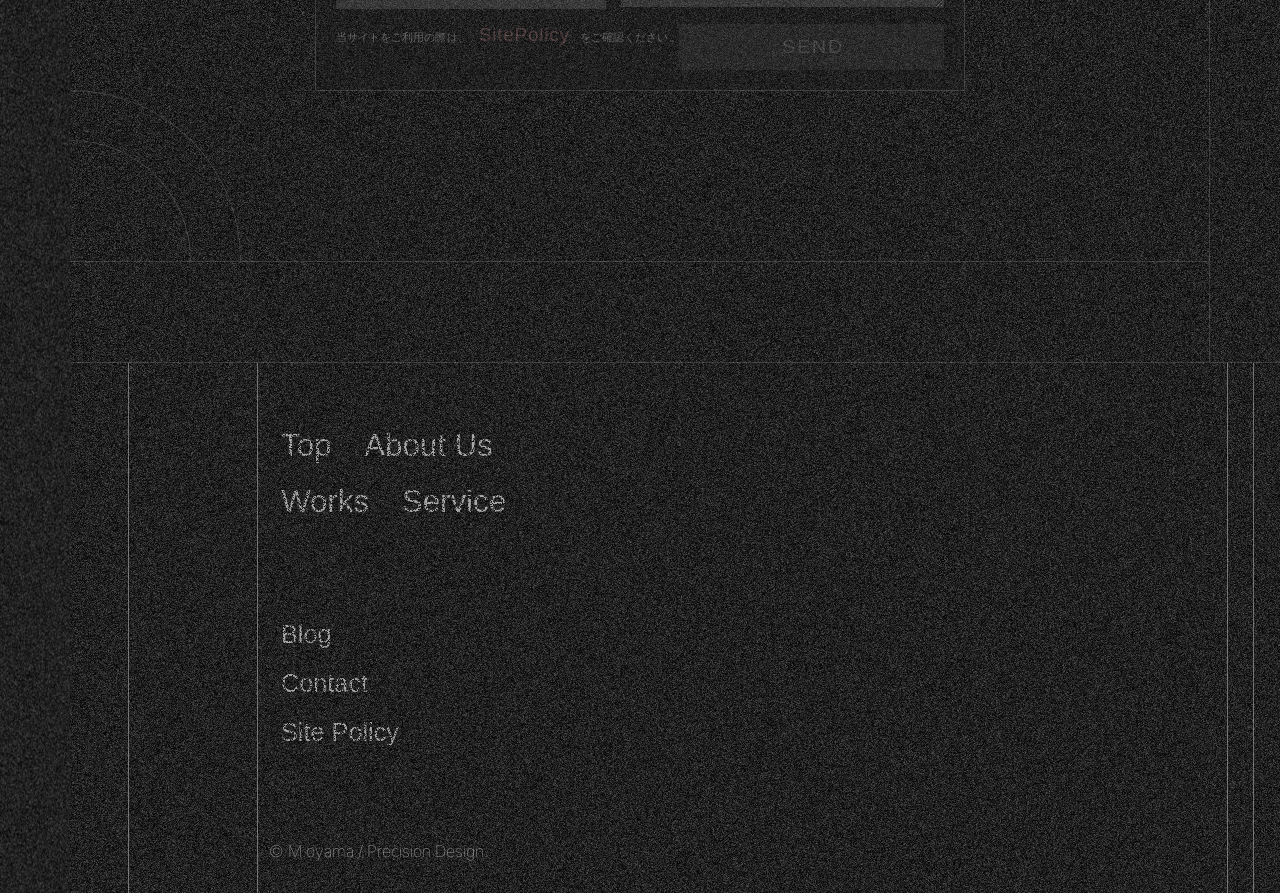
==== commit cffb738f: "se a" ====
--- a/index.html
+++ b/index.html
@@ -171,13 +171,16 @@
 
         <div class="se-list noise">
           <div class="se se-01 fade_bottom">
+            <a href="https://mizukioyama.github.io/pd/works.html">
             <h3>Design</h3>
             <p>HP, LP, DTP</p>
             <div class="video-1">
               <video src=""></video>
             </div>
+            </a>
           </div>
           <div class="se se-02 fade_bottom">
+            <a href="https://mizukioyama.github.io/pd/works.html">
             <h3>Art Order</h3>
             <p>
               Abstract, Digital
@@ -185,13 +188,16 @@
             <div class="video-2">
               <video src=""></video>
             </div>
+            </a>
           </div>
           <div class="se se-03 fade_bottom">
+            <a href="https://mizukioyama.github.io/pd/service.html">
             <h3>Consulting</h3>
             <p>Web</p>
             <div class="video-3">
               <video src=""></video>
             </div>
+            </a>
           </div>
         </div>
 
--- a/css/all.css
+++ b/css/all.css
@@ -284,6 +284,64 @@
     list-style: none;
 }
 
+.page_list a {
+    font-family: 'Noto Sans JP', serif;
+    display: inline-block;
+    position: relative;
+    font-size: clamp(1.2rem, calc(1.2rem + 1vw), 1.4rem);
+    font-weight: bold;
+    color: var(--def);
+    margin: 0 auto;
+    padding: 1%;
+    letter-spacing: .25rem;
+    border-bottom: 1px solid;
+    text-decoration: none;
+}
+.se:focus a:after {
+    opacity: 1;
+}
+.se a:after {
+    content: "";
+    position: absolute;
+    display: inline-block;
+    pointer-events: none;
+    top: -5%;
+    left: 5%;
+    right: 0;
+    width: 200px;
+    height: 150px;
+    opacity: 0;
+    transition: opacity .15s ease;
+}
+/*hover img */
+.se-01:focus a:after {
+    background: url('https://mizukioyama.github.io/pd/hp-img/2341suisai.png');
+}
+.se-02:focus a:after {
+    background: url('https://mizukioyama.github.io/pd/hp-img/ai-suisai.png');
+}
+.se-03:focus a:after {
+    background: url('https://mizukioyama.github.io/pd/hp-img/kouryoku-suisai.png');
+}
+
+.se-01:focus a:after,
+.se-02:focus a:after,
+.se-03:focus a:after {
+    content: attr(data-alt);
+    font-size: 0;
+    opacity: 0.7;
+    background-size: contain;
+    background-repeat: no-repeat;
+    background-position: center top;
+    display: block;
+    position: absolute;
+    top: 0;
+    left: 0;
+    right: 0;
+    bottom: 0;
+    z-index: 10;
+}
+
 /*===================== リンク =====================*/
 main {
     border-bottom: 1px solid var(--border);
@@ -639,23 +697,24 @@
 
 .se-list {
     width: 50%;
-    height: 80%;
+    height: 100%;
     position: absolute;
     right: 0;
-    bottom: 10%;
+    bottom: 0;
 }
 
 .top .se {
     position: relative;
-    height: 200px;
+    height: 30%;
+    margin-top: 2.5rem;
 }
 
 .top .se h3 {
-    font-size: clamp(4rem, calc(4rem + 0.5vw), 6rem);
+    font-size: clamp(6rem, calc(6rem + 0.5vw), 8rem);
     width: 100%;
     position: absolute;
     right: 0;
-    bottom: 40%;
+    bottom: 30%;
     padding: 0 1rem;
     border-bottom: 1px solid var(--border);
 }
@@ -663,7 +722,7 @@
 .top .se p {
     position: absolute;
     right: 5%;
-    bottom: 20%;
+    bottom: 15%;
 }
 
 /*video size*/
@@ -671,7 +730,7 @@
 .top .se .video-2,
 .top .se .video-3 {
     width: 100%;
-    height: 100px;
+    height: 90%;
     position: absolute;
     top: 0;
     right: 0;
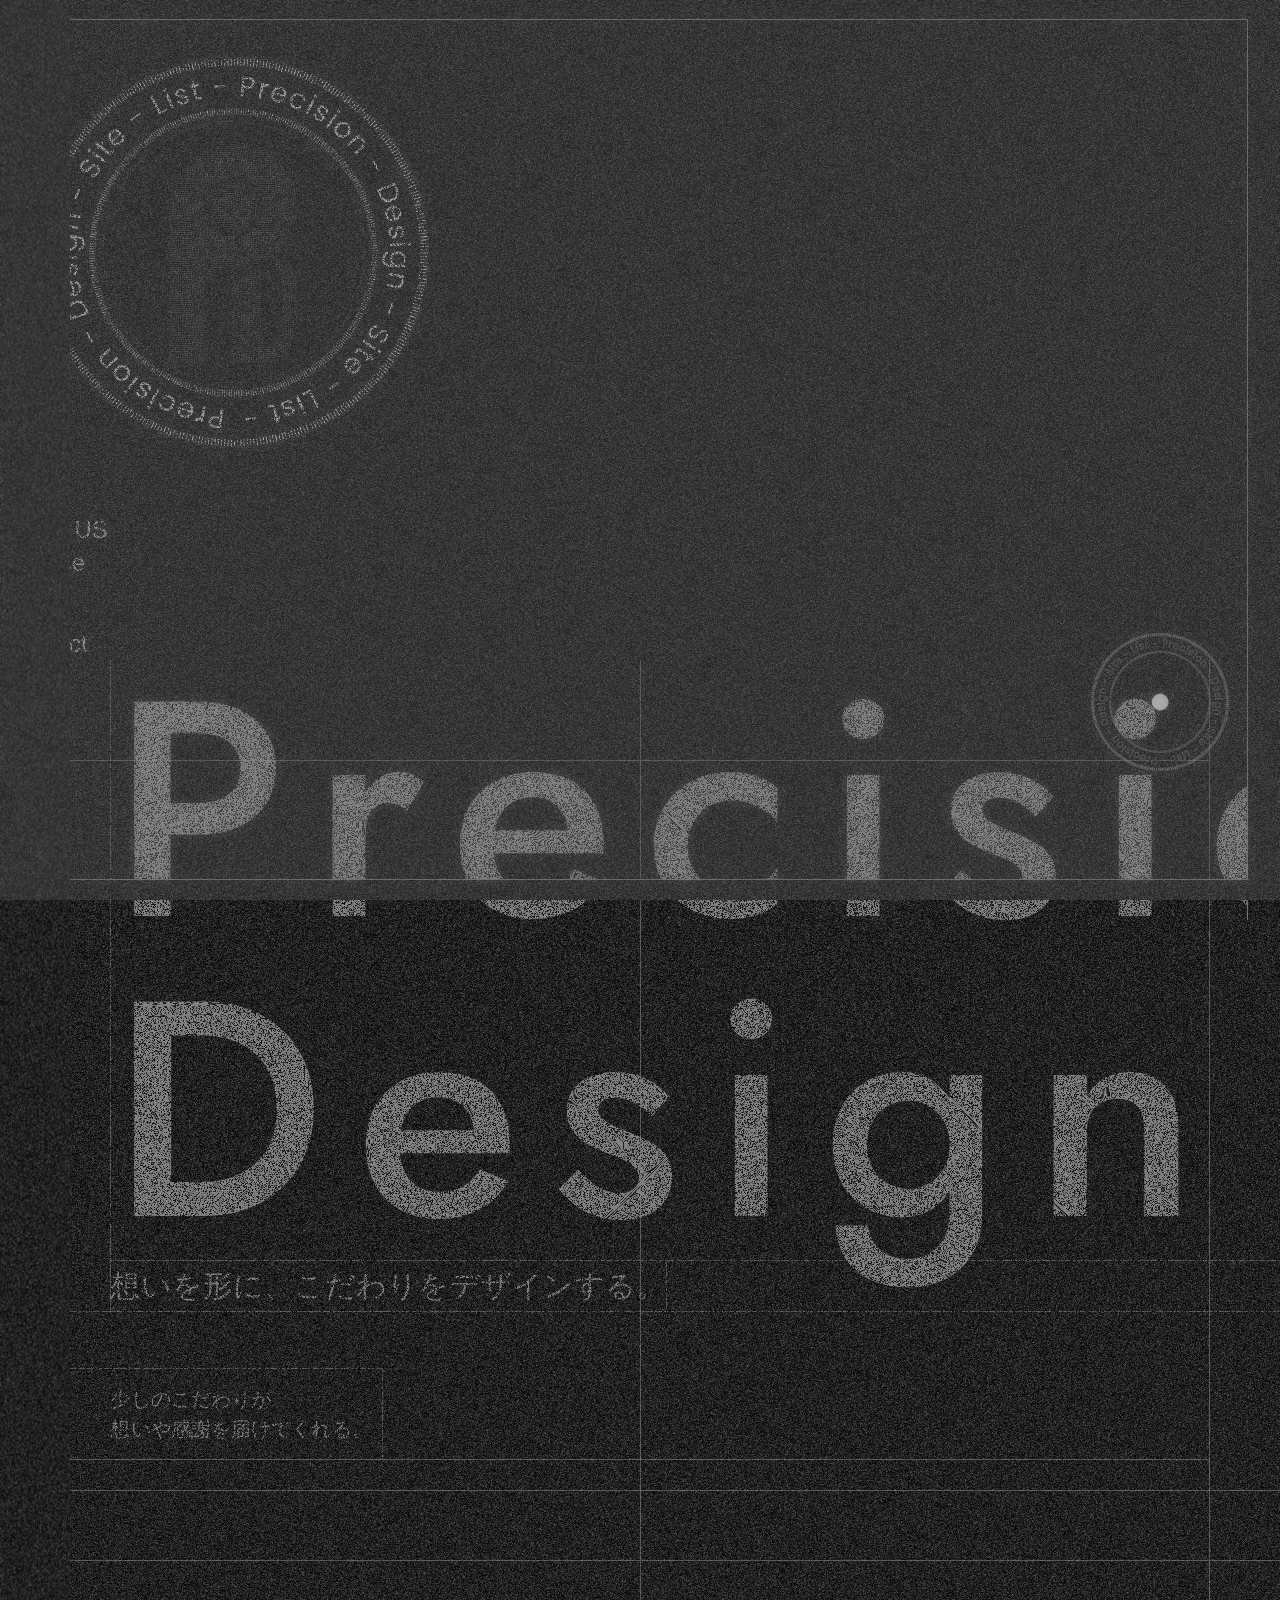
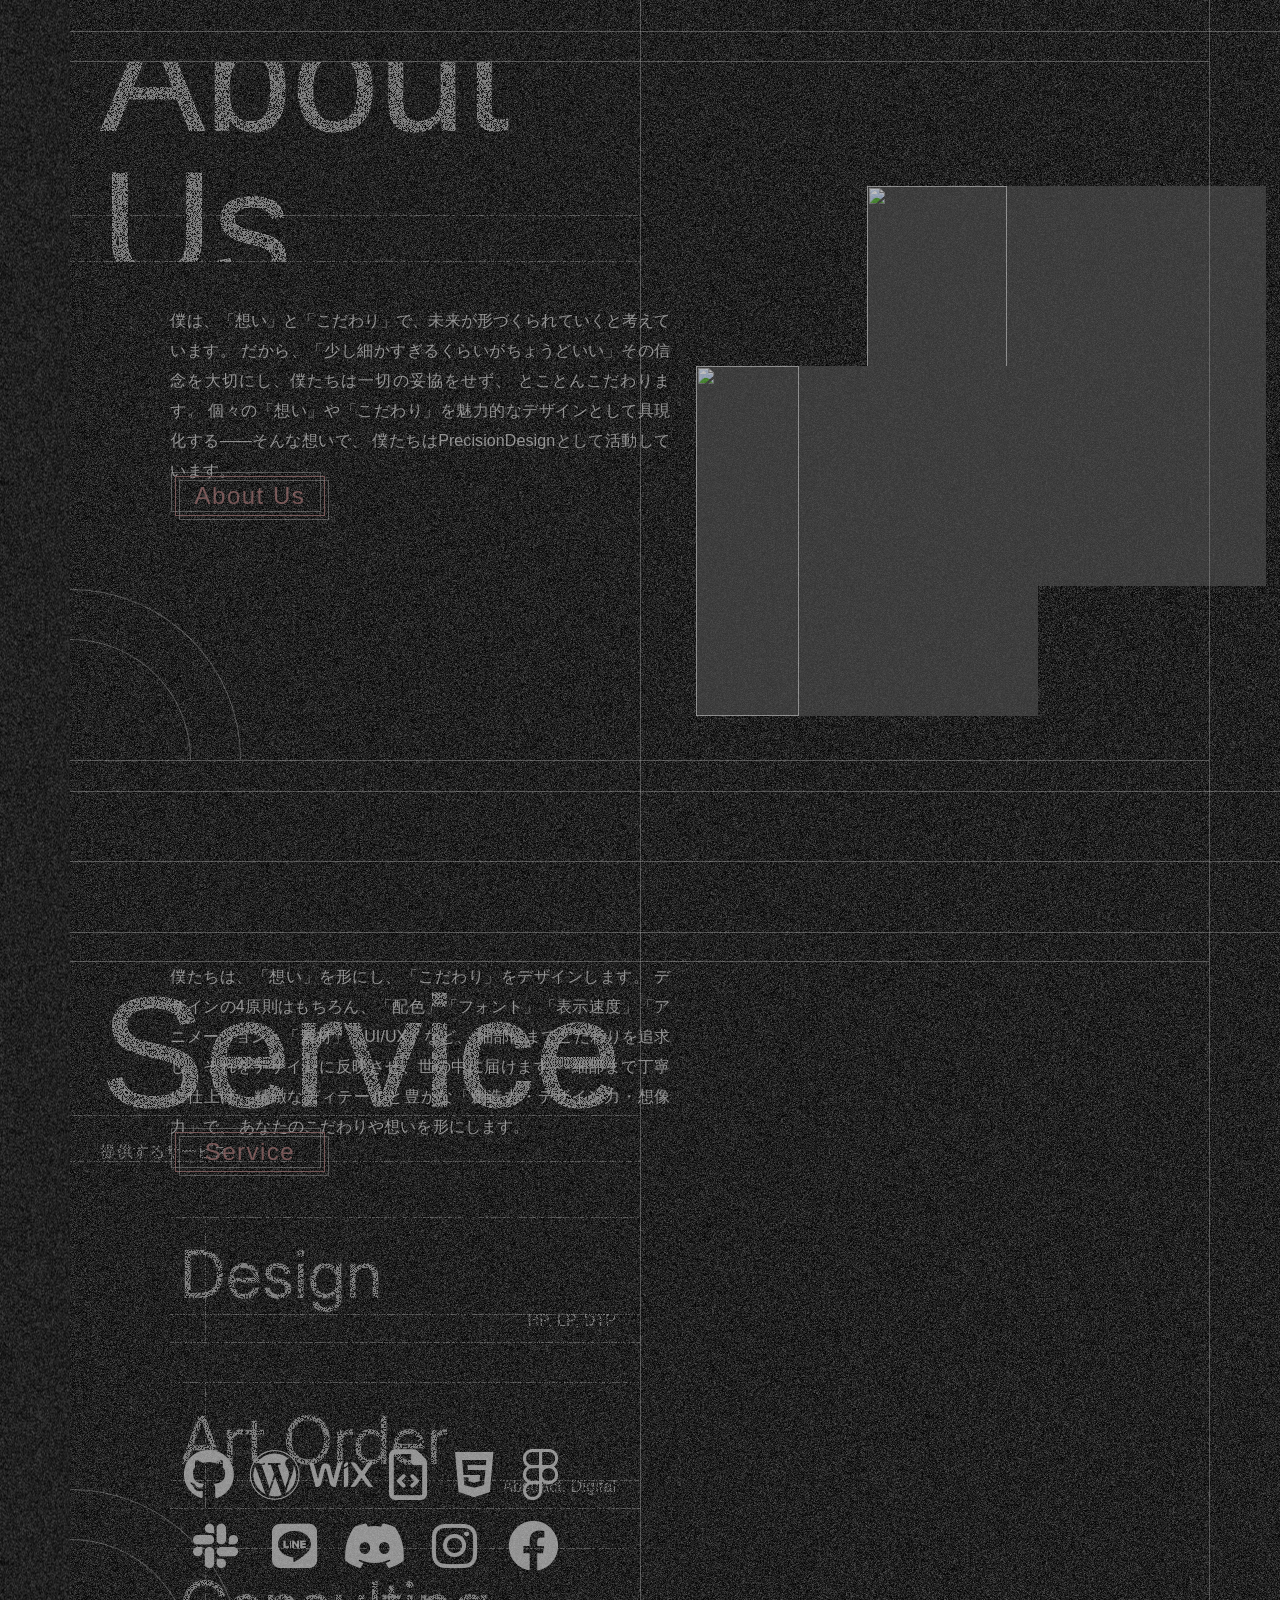
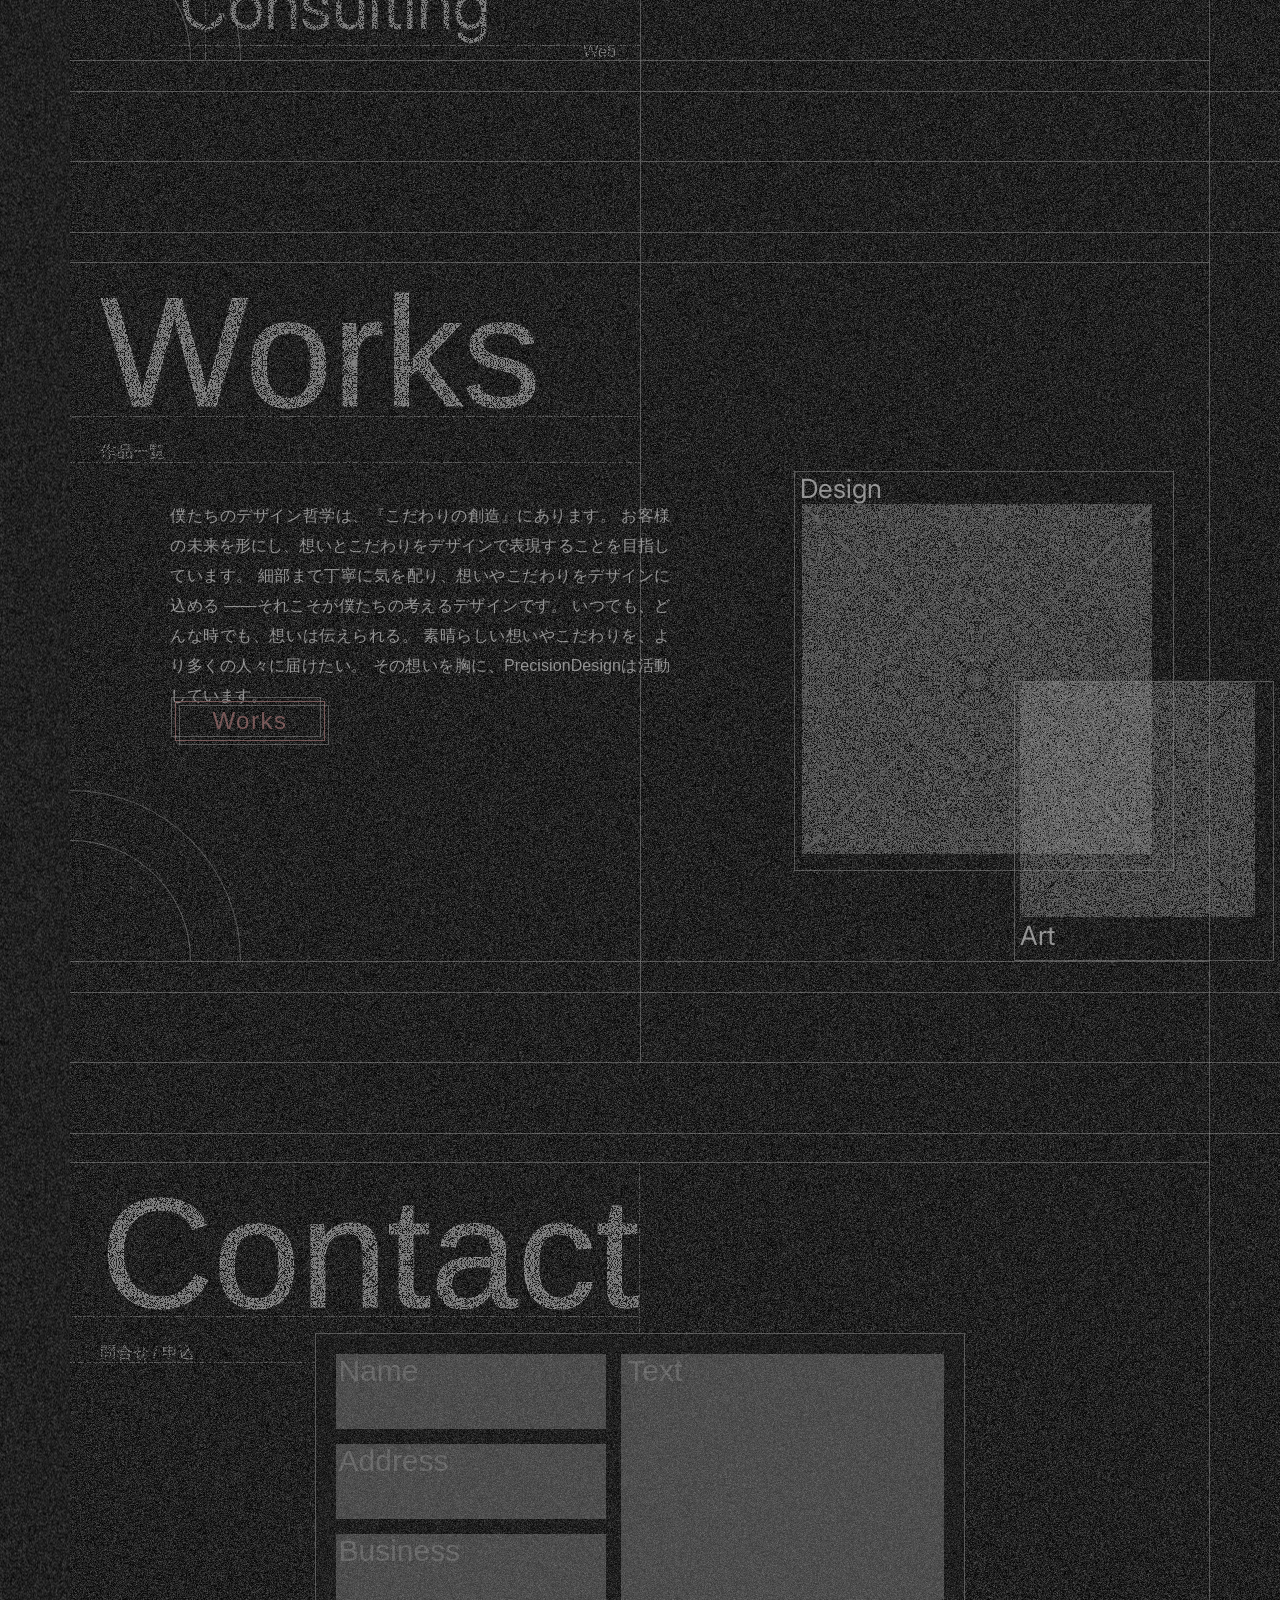
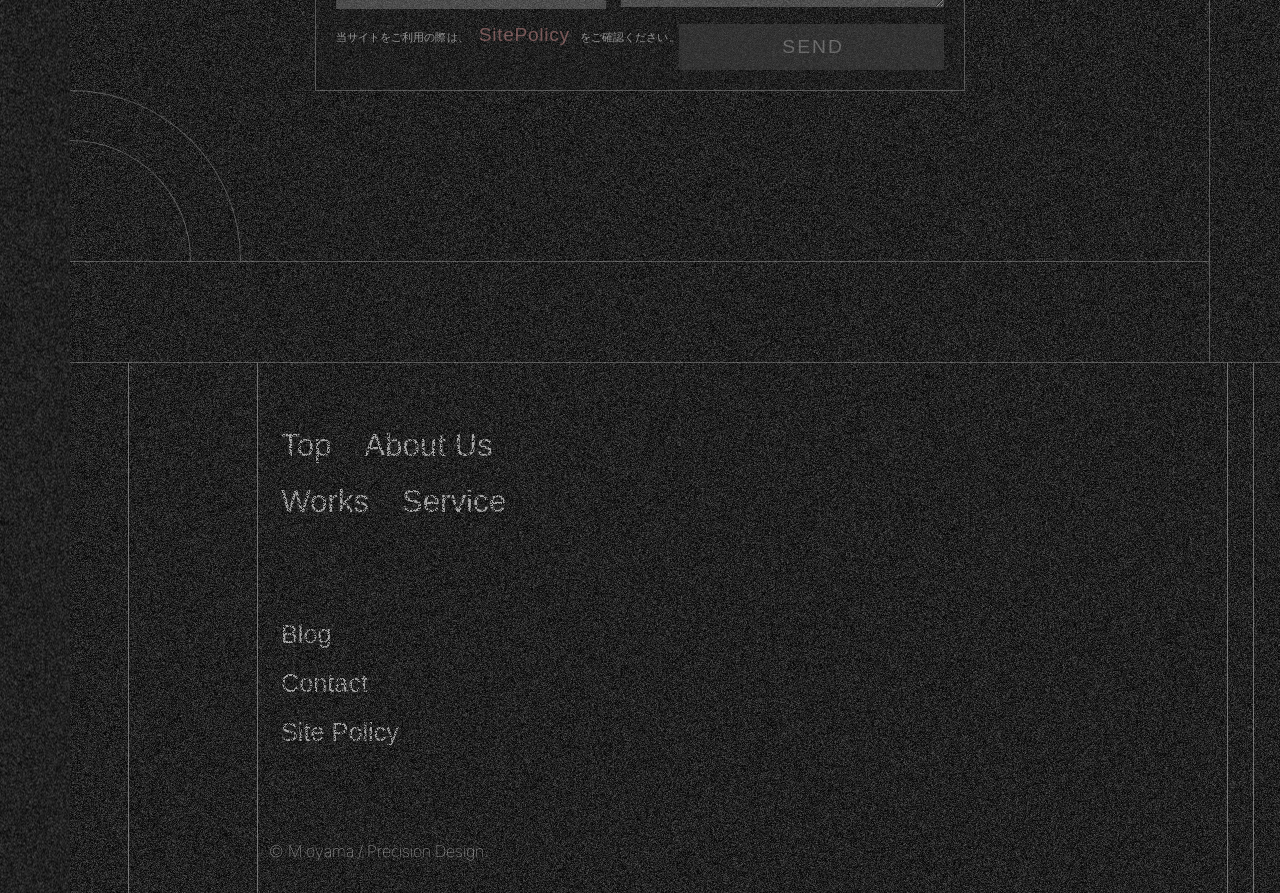
==== commit 90166382: "se" ====
--- a/index.html
+++ b/index.html
@@ -171,16 +171,13 @@
 
         <div class="se-list noise">
           <div class="se se-01 fade_bottom">
-            <a href="https://mizukioyama.github.io/pd/works.html">
             <h3>Design</h3>
             <p>HP, LP, DTP</p>
             <div class="video-1">
               <video src=""></video>
             </div>
-            </a>
           </div>
           <div class="se se-02 fade_bottom">
-            <a href="https://mizukioyama.github.io/pd/works.html">
             <h3>Art Order</h3>
             <p>
               Abstract, Digital
@@ -188,16 +185,13 @@
             <div class="video-2">
               <video src=""></video>
             </div>
-            </a>
           </div>
           <div class="se se-03 fade_bottom">
-            <a href="https://mizukioyama.github.io/pd/service.html">
             <h3>Consulting</h3>
             <p>Web</p>
             <div class="video-3">
               <video src=""></video>
             </div>
-            </a>
           </div>
         </div>
 
--- a/css/all.css
+++ b/css/all.css
@@ -284,64 +284,6 @@
     list-style: none;
 }
 
-.page_list a {
-    font-family: 'Noto Sans JP', serif;
-    display: inline-block;
-    position: relative;
-    font-size: clamp(1.2rem, calc(1.2rem + 1vw), 1.4rem);
-    font-weight: bold;
-    color: var(--def);
-    margin: 0 auto;
-    padding: 1%;
-    letter-spacing: .25rem;
-    border-bottom: 1px solid;
-    text-decoration: none;
-}
-.se:focus a:after {
-    opacity: 1;
-}
-.se a:after {
-    content: "";
-    position: absolute;
-    display: inline-block;
-    pointer-events: none;
-    top: -5%;
-    left: 5%;
-    right: 0;
-    width: 200px;
-    height: 150px;
-    opacity: 0;
-    transition: opacity .15s ease;
-}
-/*hover img */
-.se-01:focus a:after {
-    background: url('https://mizukioyama.github.io/pd/hp-img/2341suisai.png');
-}
-.se-02:focus a:after {
-    background: url('https://mizukioyama.github.io/pd/hp-img/ai-suisai.png');
-}
-.se-03:focus a:after {
-    background: url('https://mizukioyama.github.io/pd/hp-img/kouryoku-suisai.png');
-}
-
-.se-01:focus a:after,
-.se-02:focus a:after,
-.se-03:focus a:after {
-    content: attr(data-alt);
-    font-size: 0;
-    opacity: 0.7;
-    background-size: contain;
-    background-repeat: no-repeat;
-    background-position: center top;
-    display: block;
-    position: absolute;
-    top: 0;
-    left: 0;
-    right: 0;
-    bottom: 0;
-    z-index: 10;
-}
-
 /*===================== リンク =====================*/
 main {
     border-bottom: 1px solid var(--border);
@@ -702,6 +644,49 @@
     right: 0;
     bottom: 0;
 }
+.se-list {
+    position: relative;
+}
+
+.se {
+    position: relative;
+}
+
+.se::after {
+    content: "";
+    position: absolute;
+    pointer-events: none;
+    top: -5%;
+    left: 5%;
+    width: 200px;
+    height: 150px;
+    opacity: 0;
+    transition: opacity 0.15s ease;
+    background-size: contain;
+    background-repeat: no-repeat;
+    background-position: center top;
+}
+
+/* Hover or Focus Animation */
+.se:hover::after,
+.se:focus::after {
+    opacity: 1;
+}
+
+.se-01:hover::after,
+.se-01:focus::after {
+    background-image: url('https://mizukioyama.github.io/pd/hp-img/2341suisai.png');
+}
+
+.se-02:hover::after,
+.se-02:focus::after {
+    background-image: url('https://mizukioyama.github.io/pd/hp-img/ai-suisai.png');
+}
+
+.se-03:hover::after,
+.se-03:focus::after {
+    background-image: url('https://mizukioyama.github.io/pd/hp-img/kouryoku-suisai.png');
+}
 
 .top .se {
     position: relative;
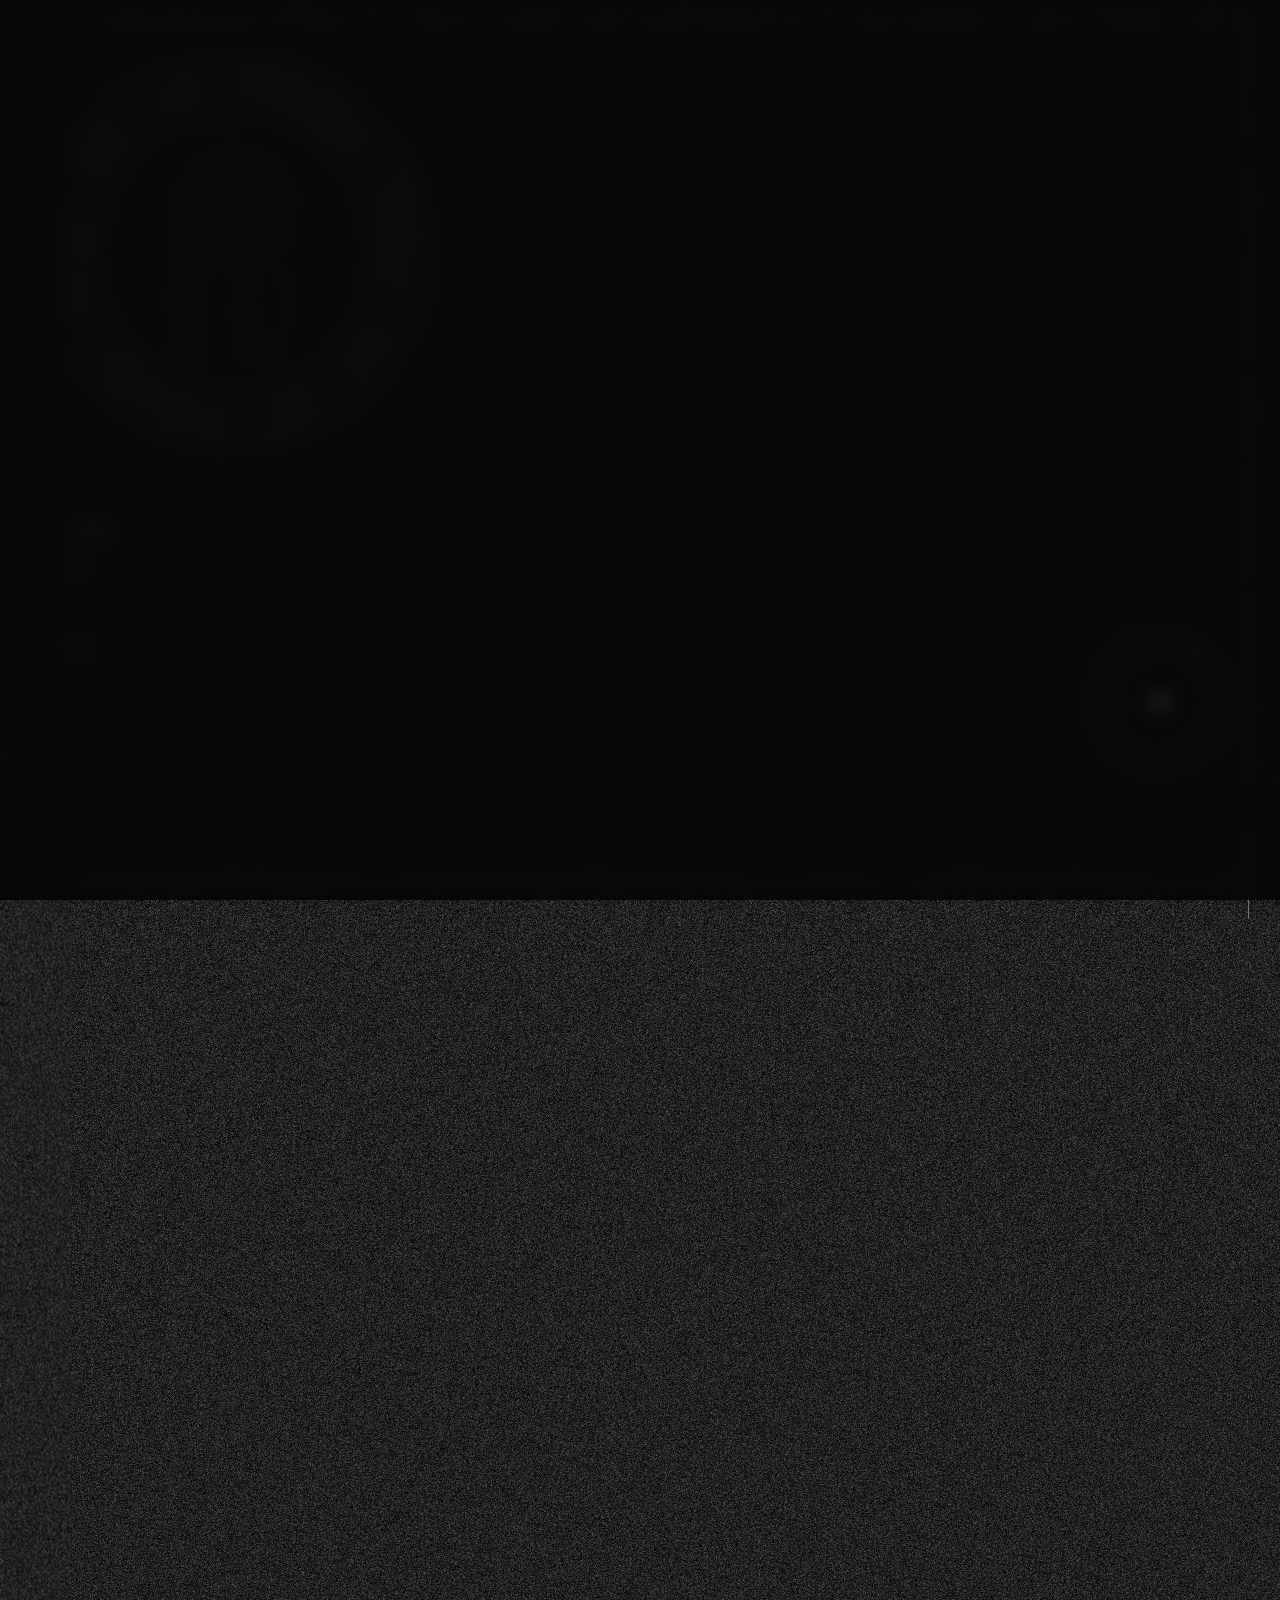
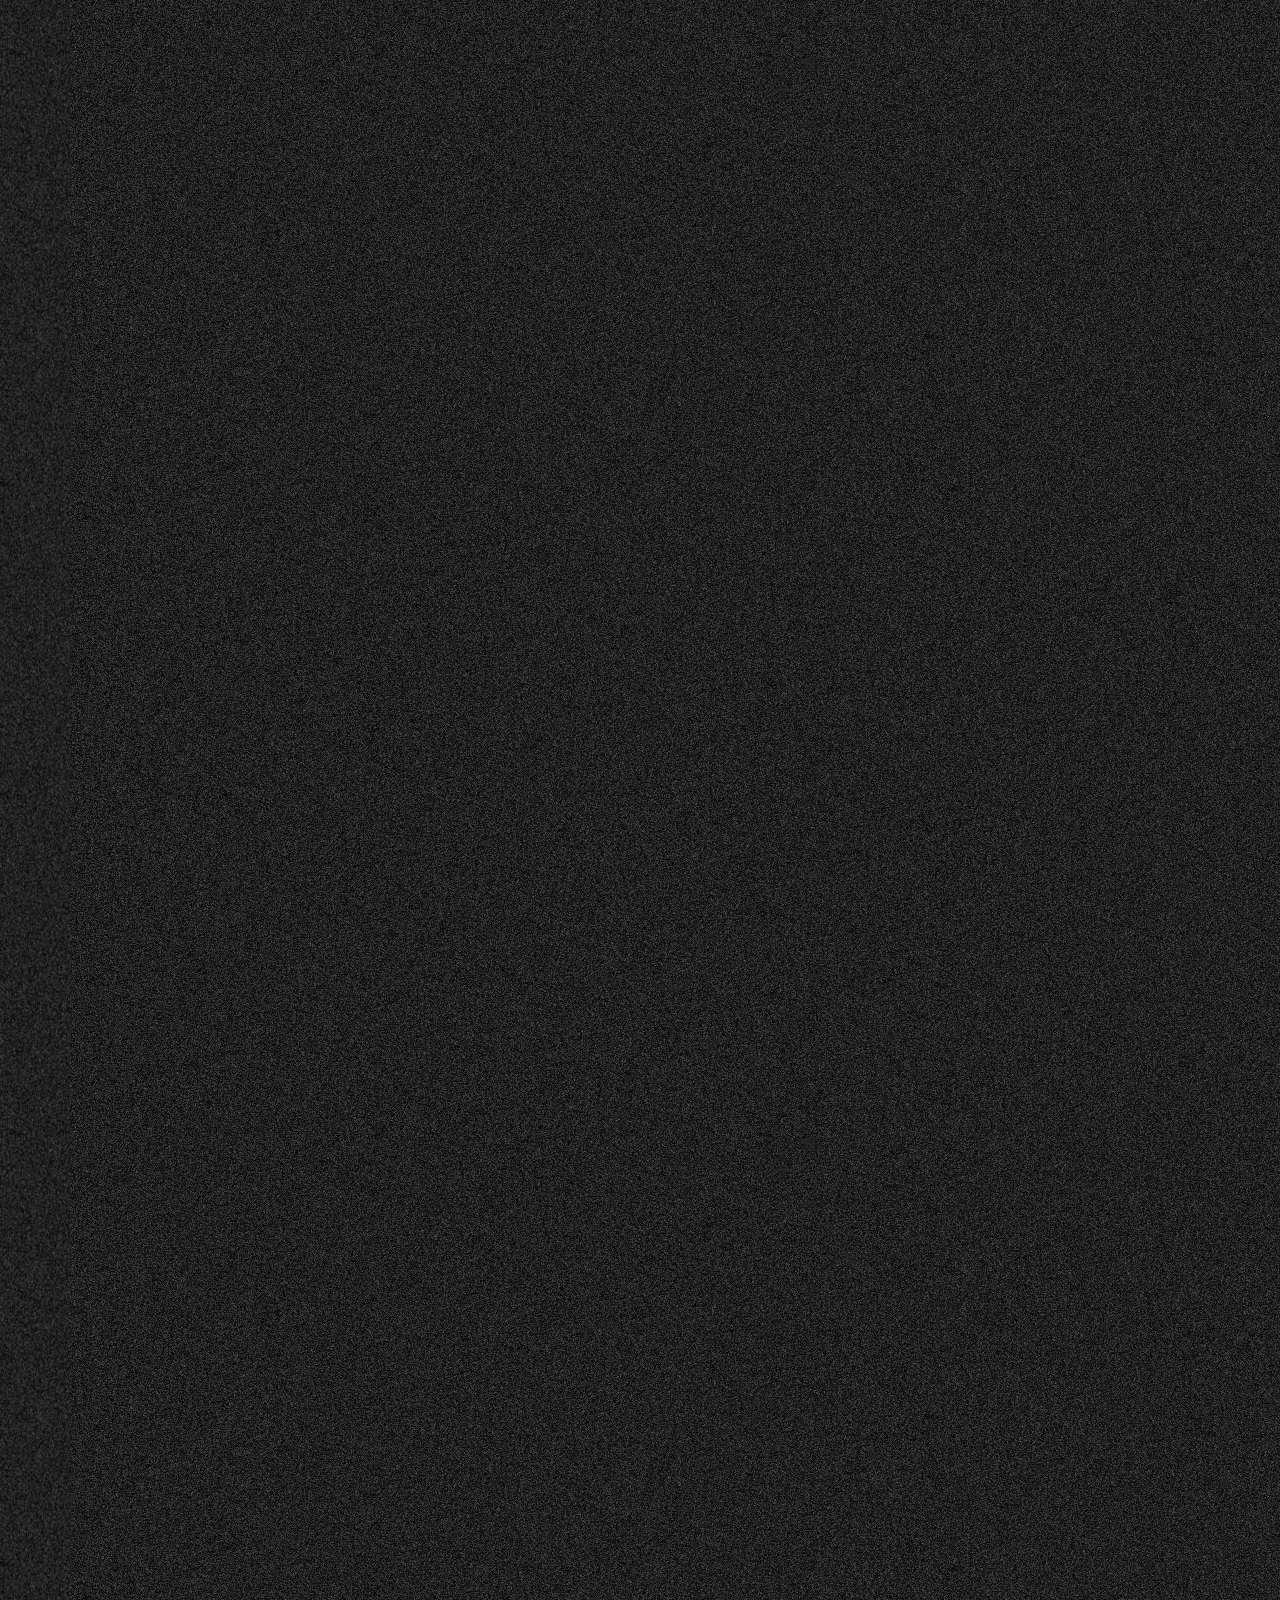
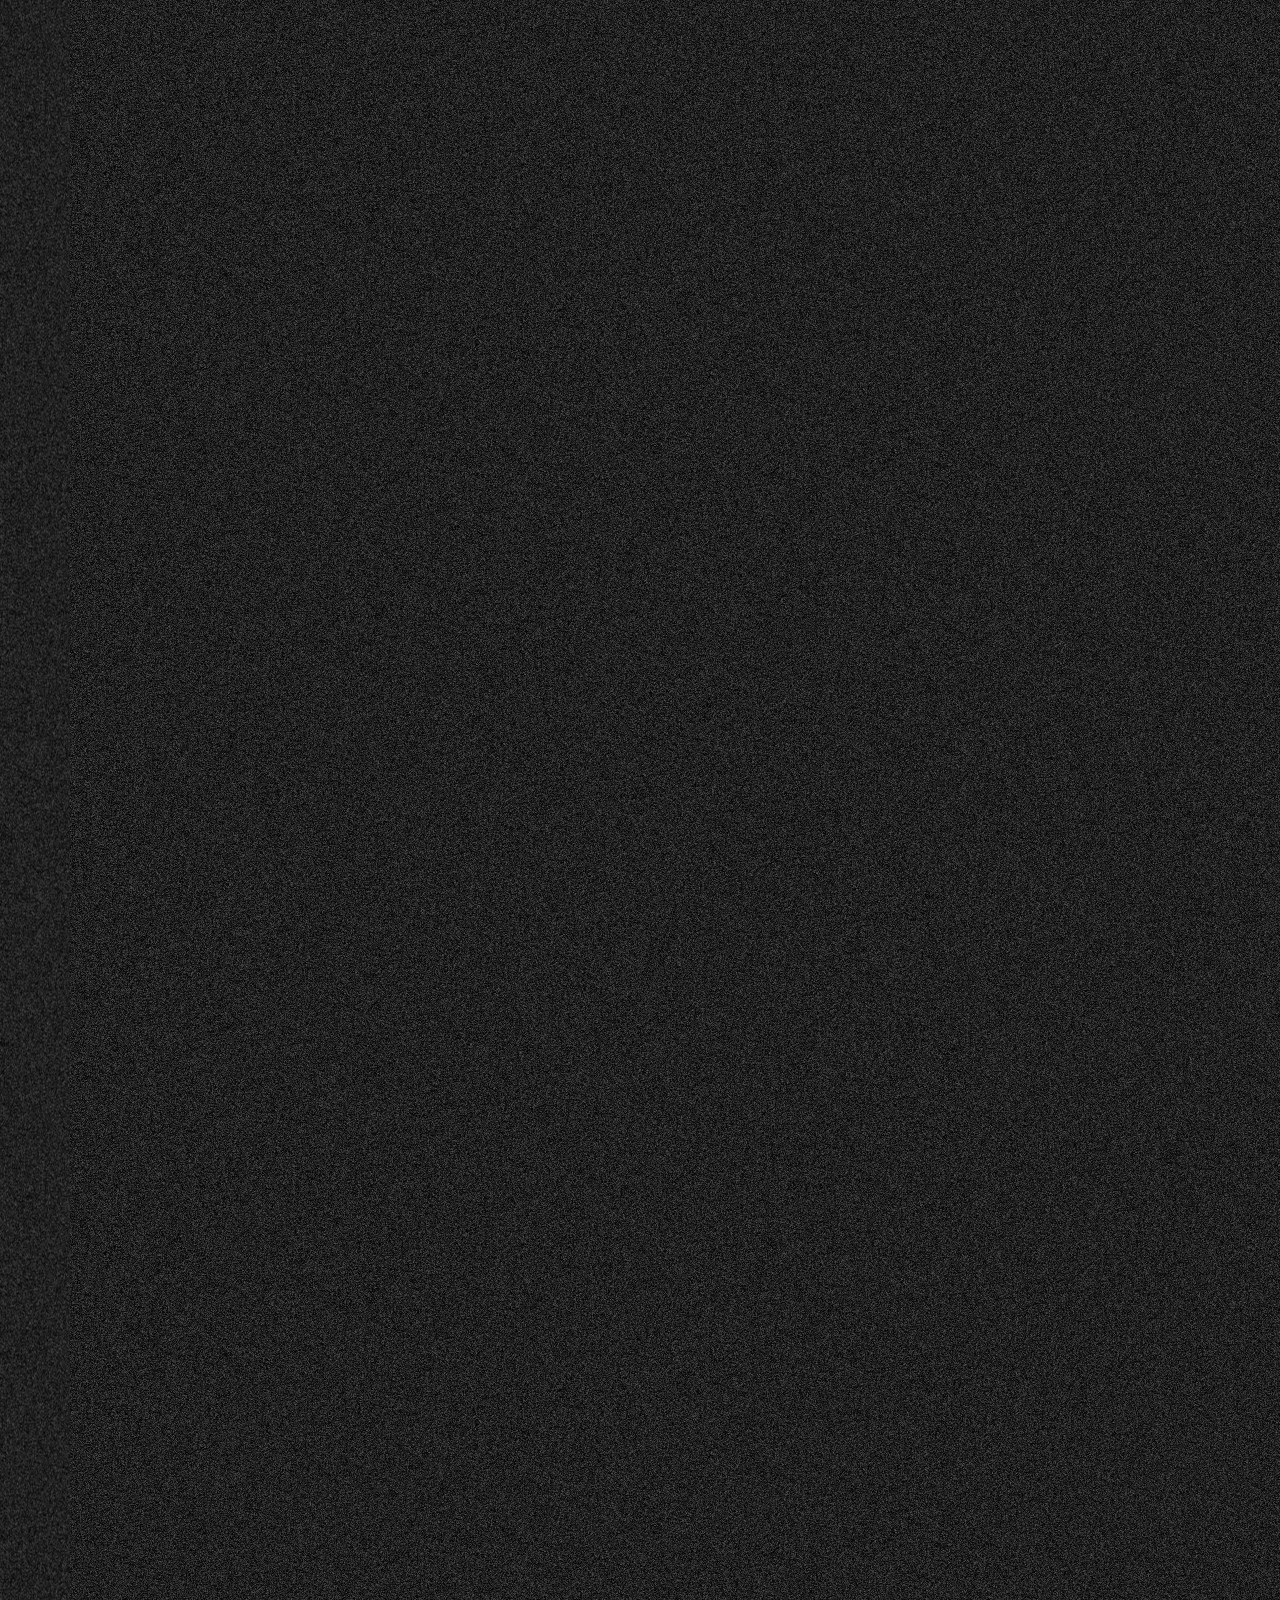
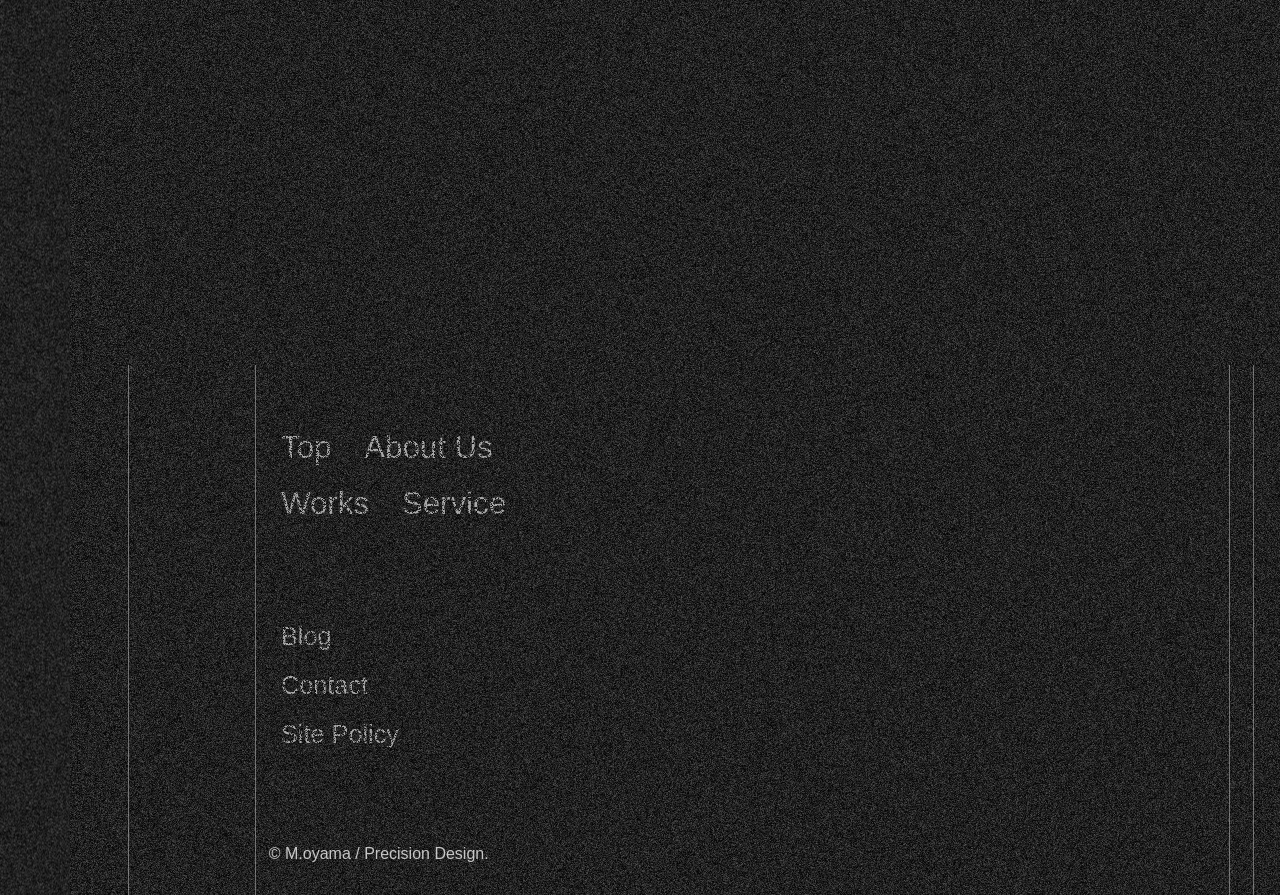
==== commit 7b41f2a1: "top moba" ====
--- a/index.html
+++ b/index.html
@@ -169,7 +169,7 @@
           </p>
         <a href="https://mizukioyama.github.io/pd/service.html" class="button fade_bottom">Service</a>
 
-        <div class="se-list noise">
+        <div class="se-list noise pc">
           <div class="se se-01 fade_bottom">
             <h3>Design</h3>
             <p>HP, LP, DTP</p>
--- a/css/all.css
+++ b/css/all.css
@@ -1,3 +1,96 @@
+/*リセット*/
+*,
+*::before,
+*::after {
+    box-sizing: border-box;
+    margin: 0;
+    padding: 0;
+    border: 0;
+}
+
+body,
+h1,
+h2,
+h3,
+h4,
+h5,
+h6,
+p,
+ul,
+ol,
+li,
+figure,
+blockquote,
+dl,
+dd {
+    margin: 0;
+    padding: 0;
+}
+
+ul,
+ol {
+    list-style: none;
+}
+
+a {
+    text-decoration: none;
+    color: inherit;
+}
+
+img,
+picture,
+video,
+canvas,
+svg {
+    display: block;
+    max-width: 100%;
+    height: auto;
+}
+
+button,
+input,
+select,
+textarea {
+    font-family: inherit;
+    font-size: inherit;
+    color: inherit;
+    background: none;
+    border: none;
+    padding: 0;
+    margin: 0;
+    outline: none;
+    box-sizing: border-box;
+}
+
+table {
+    border-collapse: collapse;
+    border-spacing: 0;
+}
+
+blockquote,
+q {
+    quotes: none;
+}
+blockquote::before,
+blockquote::after,
+q::before,
+q::after {
+    content: '';
+}
+
+address {
+    font-style: normal;
+}
+
+/* コンテナの幅を親要素にフィットさせるための設定 */
+html {
+    box-sizing: border-box;
+    font-size: 100%;
+    overflow-y: scroll;
+}
+/*リセット*/
+
+
 /*h1*/
 @import url('https://fonts.googleapis.com/css2?family=Jost:ital,wght@0,100..900;1,100..900&display=swap');
 /*h2 ~ h4*/
@@ -22,24 +115,6 @@
     background-color: rgba(160, 113, 113, 0.5);
 }
 
-body,
-header,
-footer,
-h1,
-h2,
-h3,
-h4,
-p,
-ul,
-ol,
-li,
-a,
-div,
-span,
-img {
-    margin: 0;
-    padding: 0;
-}
 
 /*===================== Scrollbar =====================*/
 ::-webkit-scrollbar {
@@ -110,15 +185,17 @@
     }
 }*/
 
-/*body::after {
-    content: '';
-    width: 100%;
-    height: 100%;
+body::after {
+    content: "";
     position: fixed;
-    top: 0;
-    right: 0;
-    z-index: -1;
-}*/
+    left: 5.5%;
+    bottom: 0;
+    width: 92%;
+    height: 20px;
+    background-image: url("https://mizukioyama.github.io/pd/hp-img/noize.png");
+    border-top: 1px solid var(--border);
+    z-index: 10;
+}
 
 .guide-top {
     position: fixed;
@@ -131,26 +208,19 @@
     z-index: 10;
 }
 
-.guide-top::before {
+.guide-top::before,
+.guide-top::after {
     content: "";
     position: fixed;
-    top: 20px;
+    top: 19px;
     right: 0;
     width: 2.5%;
     height: 100%;
+    border-left: 1px solid var(--border);
+}
+
+.guide-top::after {
     background-image: url("https://mizukioyama.github.io/pd/hp-img/noize.png");
-    border-left: 1px solid var(--border);
-}
-
-.guide-top::after {
-    content: "";
-    position: fixed;
-    left: 5.5%;
-    bottom: 0;
-    width: 92%;
-    height: 20px;
-    background-image: url("https://mizukioyama.github.io/pd/hp-img/noize.png");
-    border-top: 1px solid var(--border);
 }
 
 /*@keyframes bg-img-move {
@@ -248,7 +318,7 @@
 
 p {
     /*font-size: 62.5%;=16px 1.2rem=12px*/
-    font-size: clamp(1.2rem, calc(1.2rem + 0.4vw), 1.6rem);
+    font-size: clamp(1.4rem, calc(1.4rem + 0.5vw), 1.8rem);
     width: fit-content;
     letter-spacing: 0.01rem;
     line-height: 3rem;
@@ -532,7 +602,7 @@
     height: 700px;
     border-top: 1px solid var(--border);
     border-bottom: 1px solid var(--border);
-    padding: 0 10rem;
+    padding: 0 3vw;
     text-align: justify;
     display: flex;
     position: relative;
@@ -644,22 +714,15 @@
     right: 0;
     bottom: 0;
 }
-.se-list {
-    position: relative;
-}
-
-.se {
-    position: relative;
-}
 
 .se::after {
     content: "";
     position: absolute;
     pointer-events: none;
-    top: -5%;
-    left: 5%;
-    width: 200px;
-    height: 150px;
+    top: 5%;
+    right: -10%;
+    width: 100%;
+    height: 300px;
     opacity: 0;
     transition: opacity 0.15s ease;
     background-size: contain;
@@ -741,9 +804,6 @@
     position: absolute;
     width: 100%;
     height: 100%;
-    display: flex;
-    align-items: flex-start;
-    justify-content: center;
     z-index: -1;
 }
 
@@ -775,8 +835,8 @@
 .art {
     width: 260px;
     height: 280px;
-    right: 35px;
-    bottom: 0;
+    right: 10vmin;
+    bottom: 1vmin;
 }
 
 .art video {
@@ -809,7 +869,8 @@
 .top .section2 img,
 .top .section3 img,
 .top .section4 img {
-    width: 35%;
+    width: 400px;
+    min-width: 250px;
     background: var(--hover);
 }
 
--- a/css/mobile.css
+++ b/css/mobile.css
@@ -72,7 +72,7 @@
 
 p {
     /*font-size: 62.5%;=16px 1.2rem=12px*/
-    font-size: clamp(1.2rem, calc(1.2rem + 0.5vw), 1.6rem);
+    font-size: clamp(1rem, 0.314rem + 3.43vw, 1.6rem);
     letter-spacing: -0.075rem;
 }
 
--- a/css/form.css
+++ b/css/form.css
@@ -112,6 +112,7 @@
 
 .align-center {
     display: flex;
+    align-items: center;
     justify-content: flex-end;
     padding-right: 1.5rem;
 }
@@ -119,9 +120,6 @@
 .align-center p {
     font-size: clamp(1rem, calc(1rem + 0.1vw), 1.2rem);
     color: var(--bg);
-    position: absolute;
-    left: 1.5rem;
-    bottom: 3rem;
     z-index: 1;
 }
 
--- a/css/tab.css
+++ b/css/tab.css
@@ -33,6 +33,7 @@
     bottom: 1%;
     transition: all 0.5s ease;
     opacity: 1;
+    z-index: 20;
 }
 
 .tab {
--- a/css/loading.css
+++ b/css/loading.css
@@ -8,8 +8,8 @@
     display: flex;
     justify-content: center;
     align-items: center;
-    background: rgba(217, 217, 217, 0.4);
-    backdrop-filter: blur(6px);
+    background: rgba(0, 0, 0, 0.75);
+    backdrop-filter: blur(10px);
     z-index: 9999;
 }
 
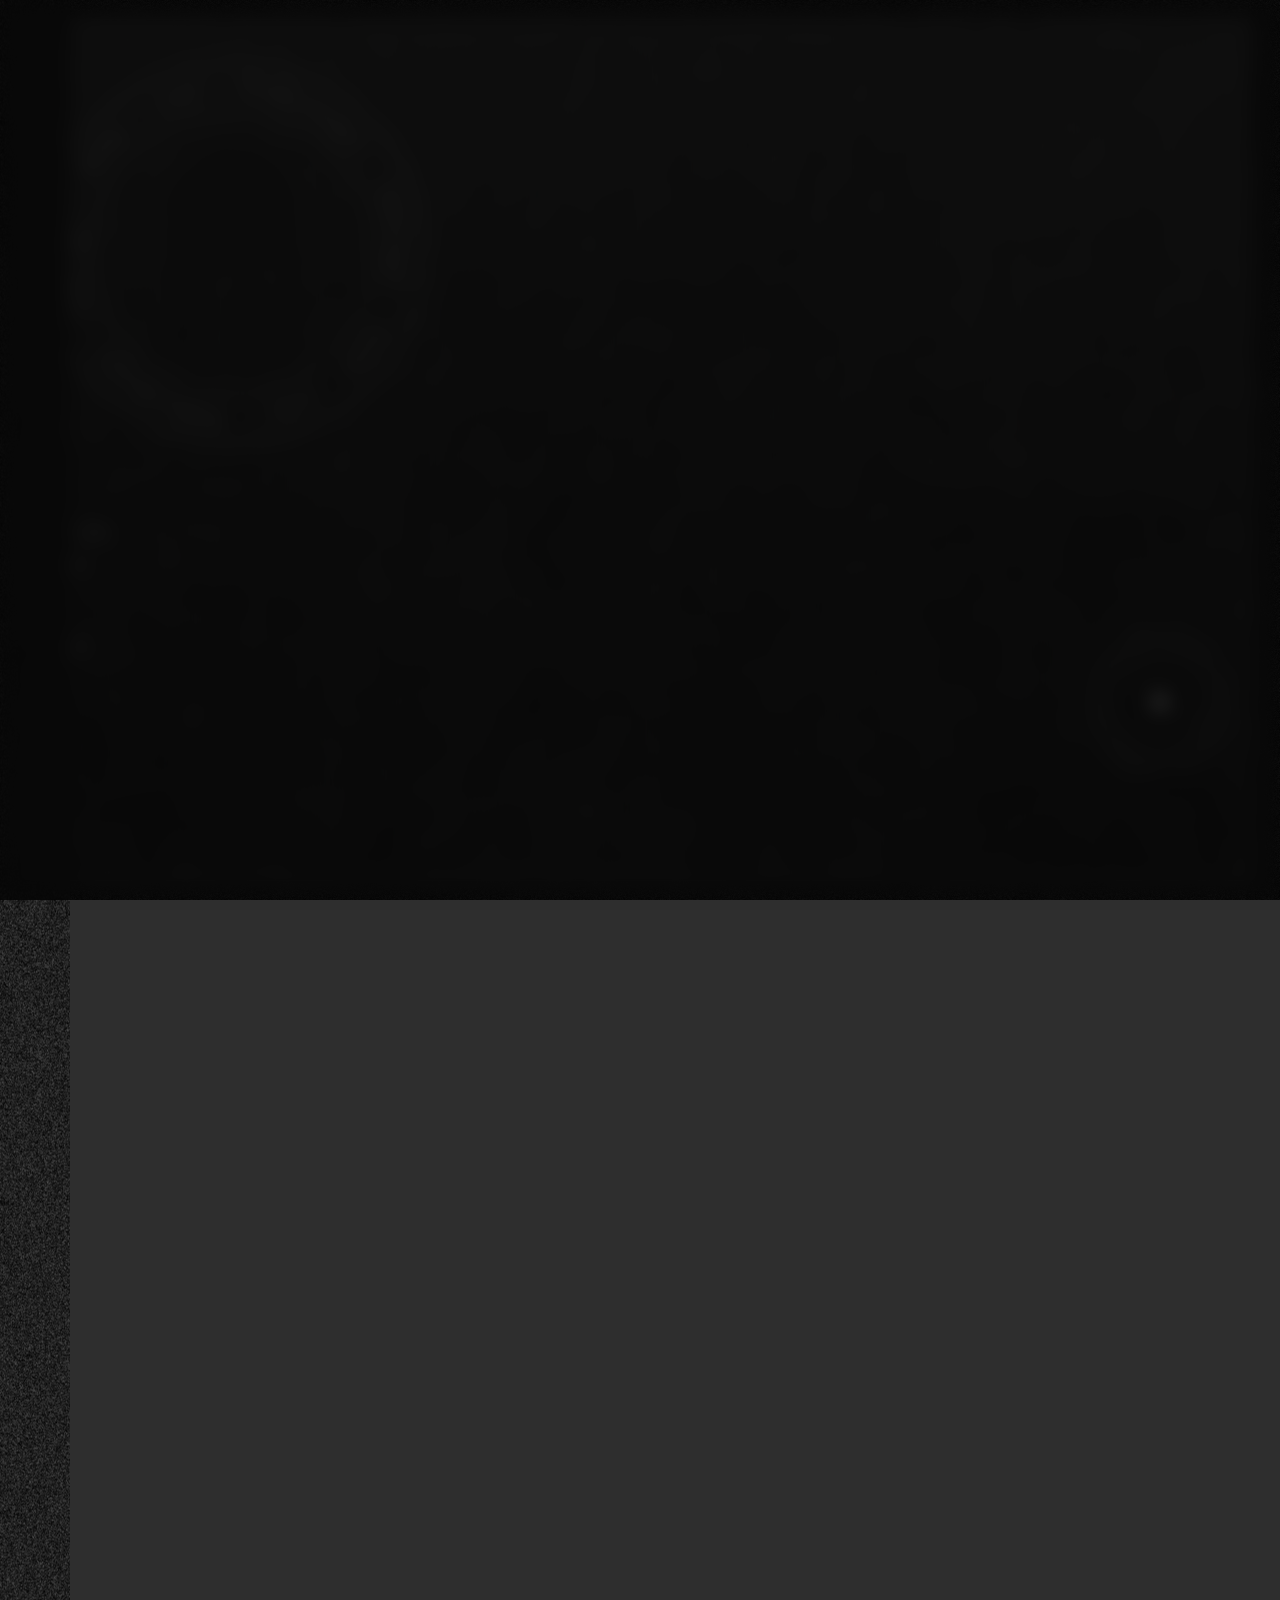
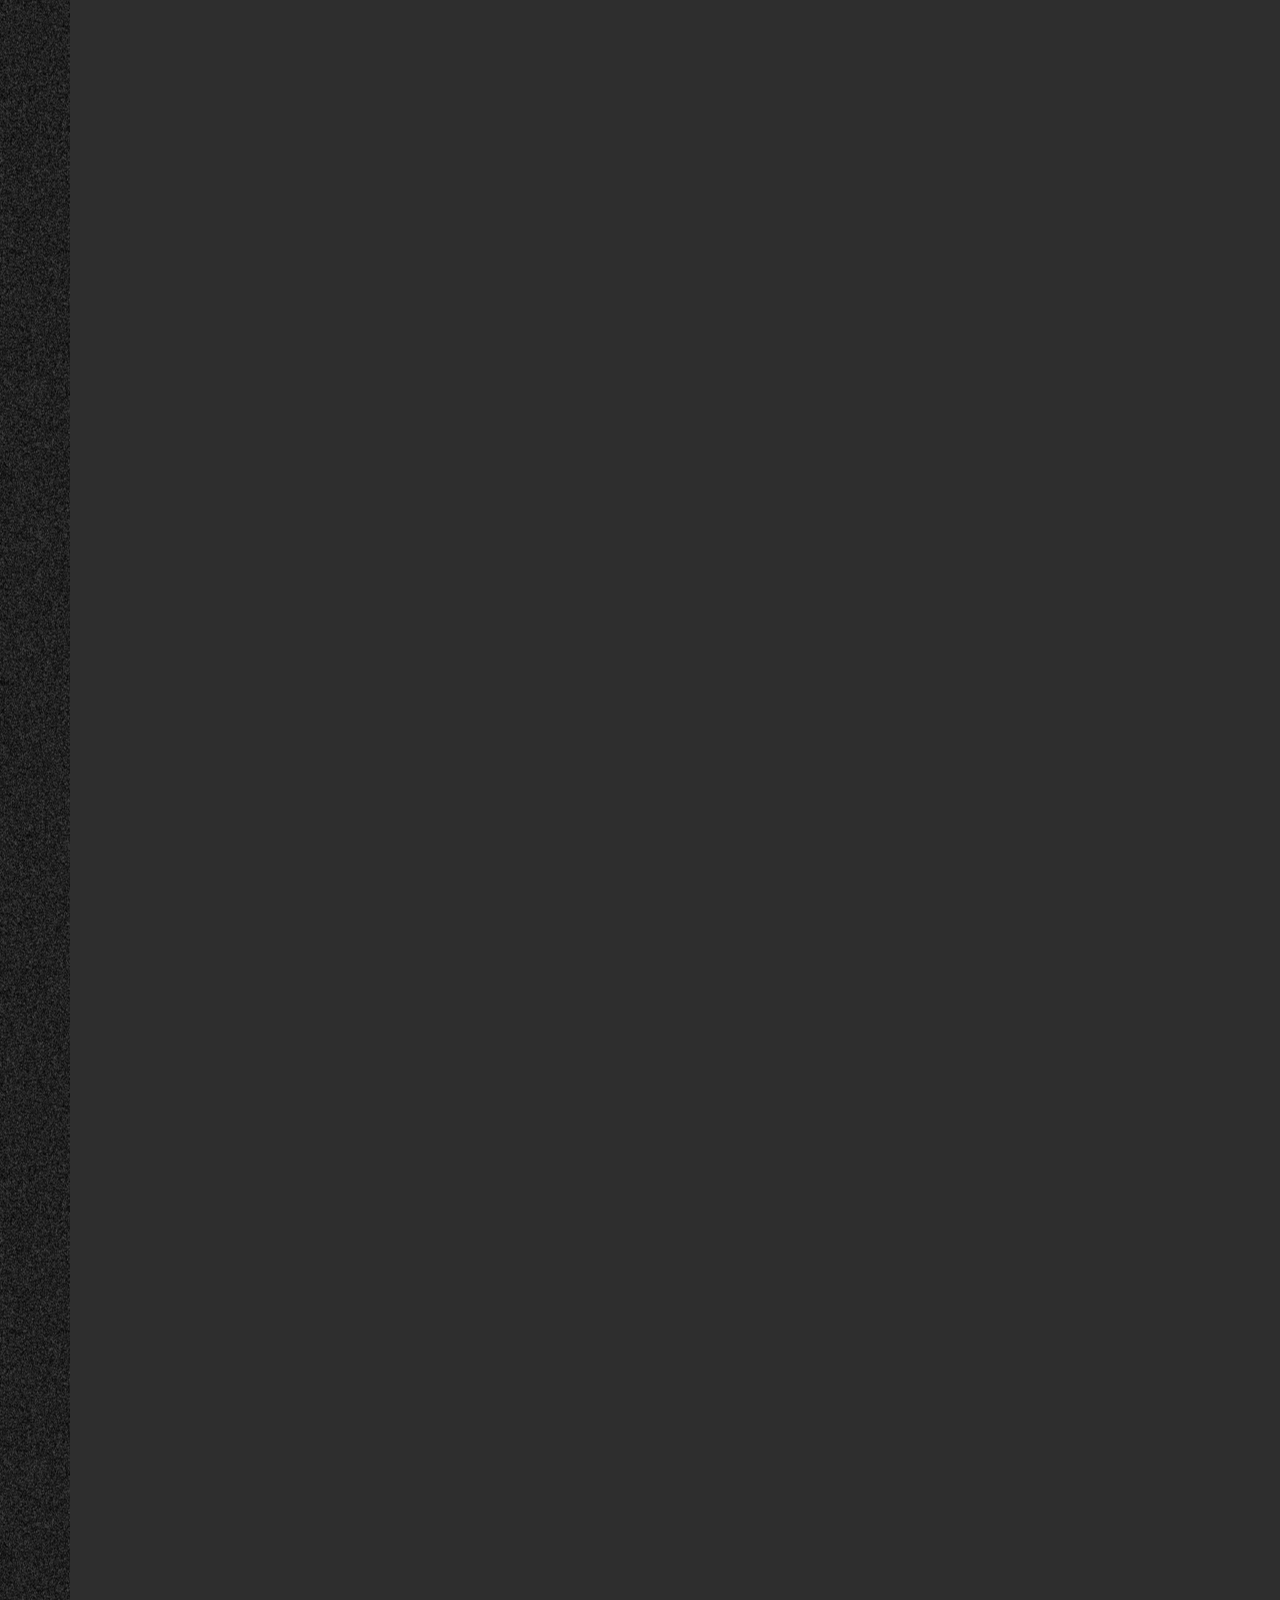
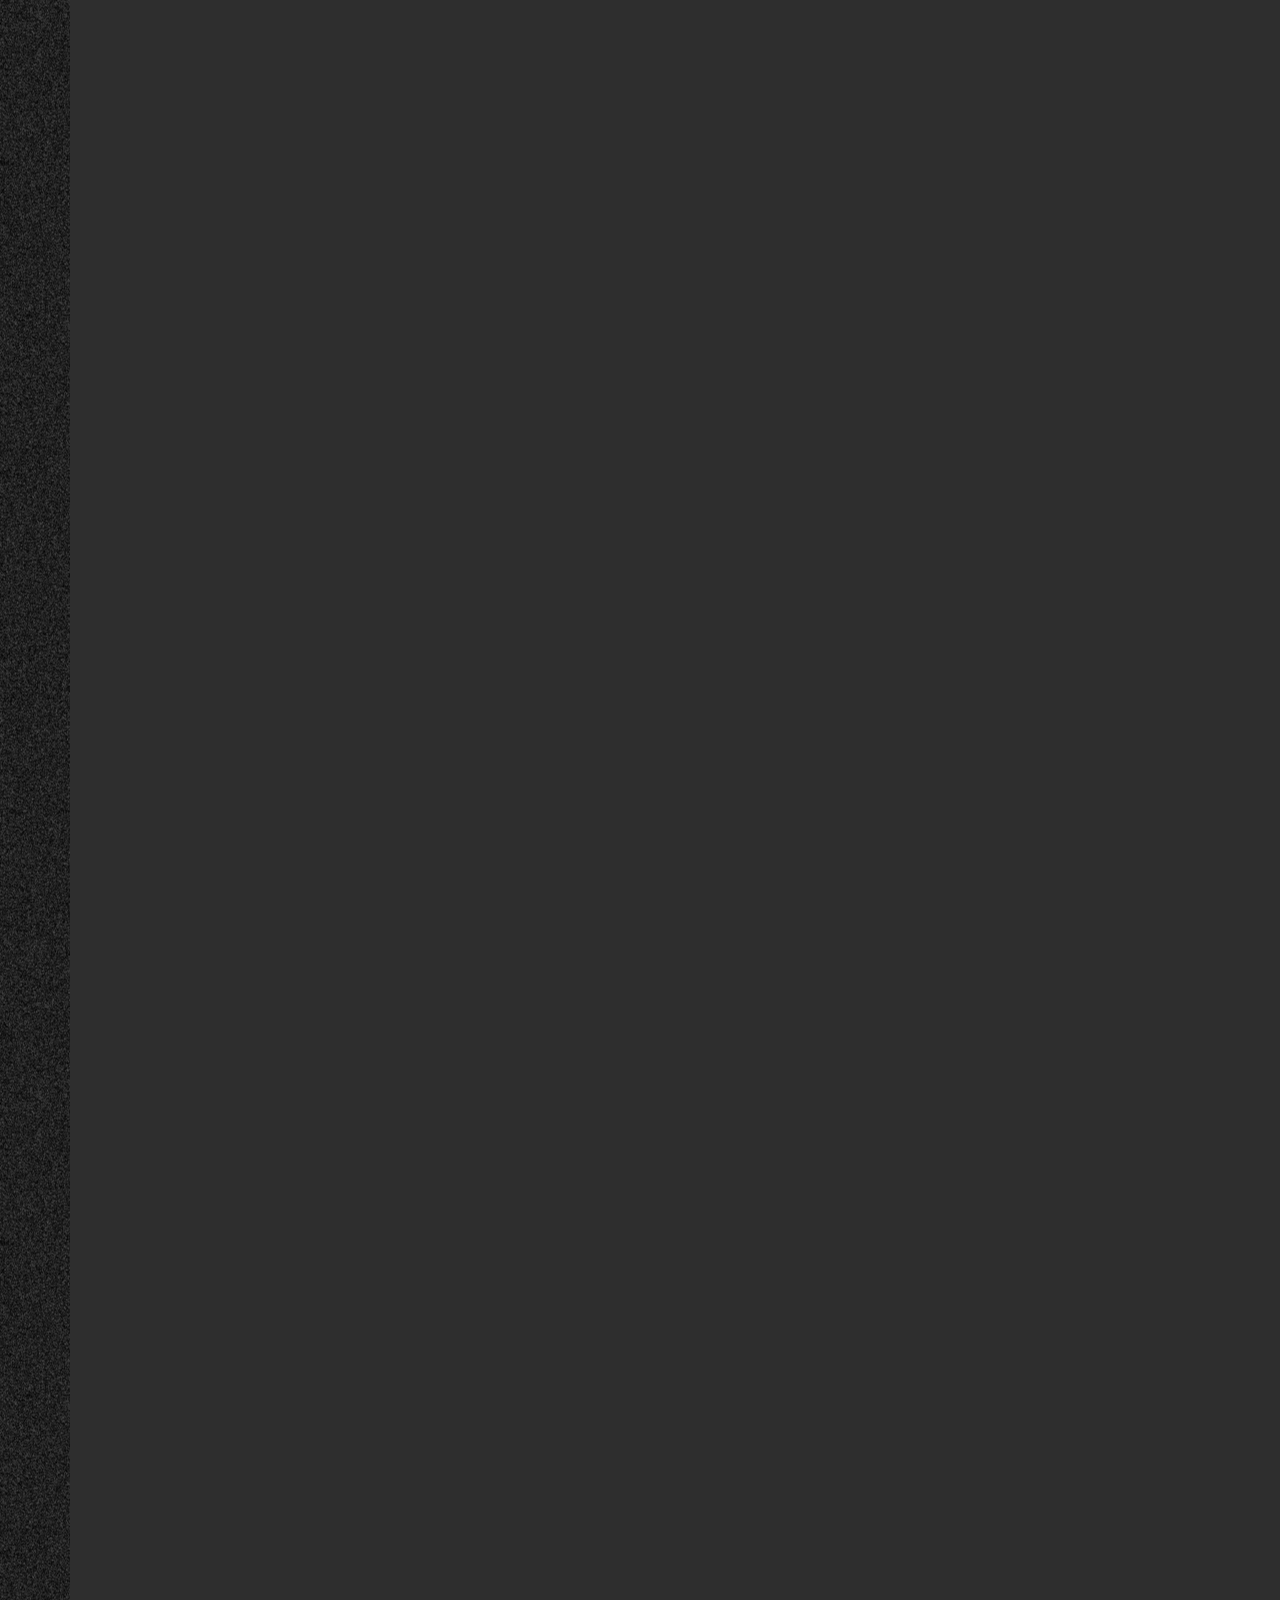
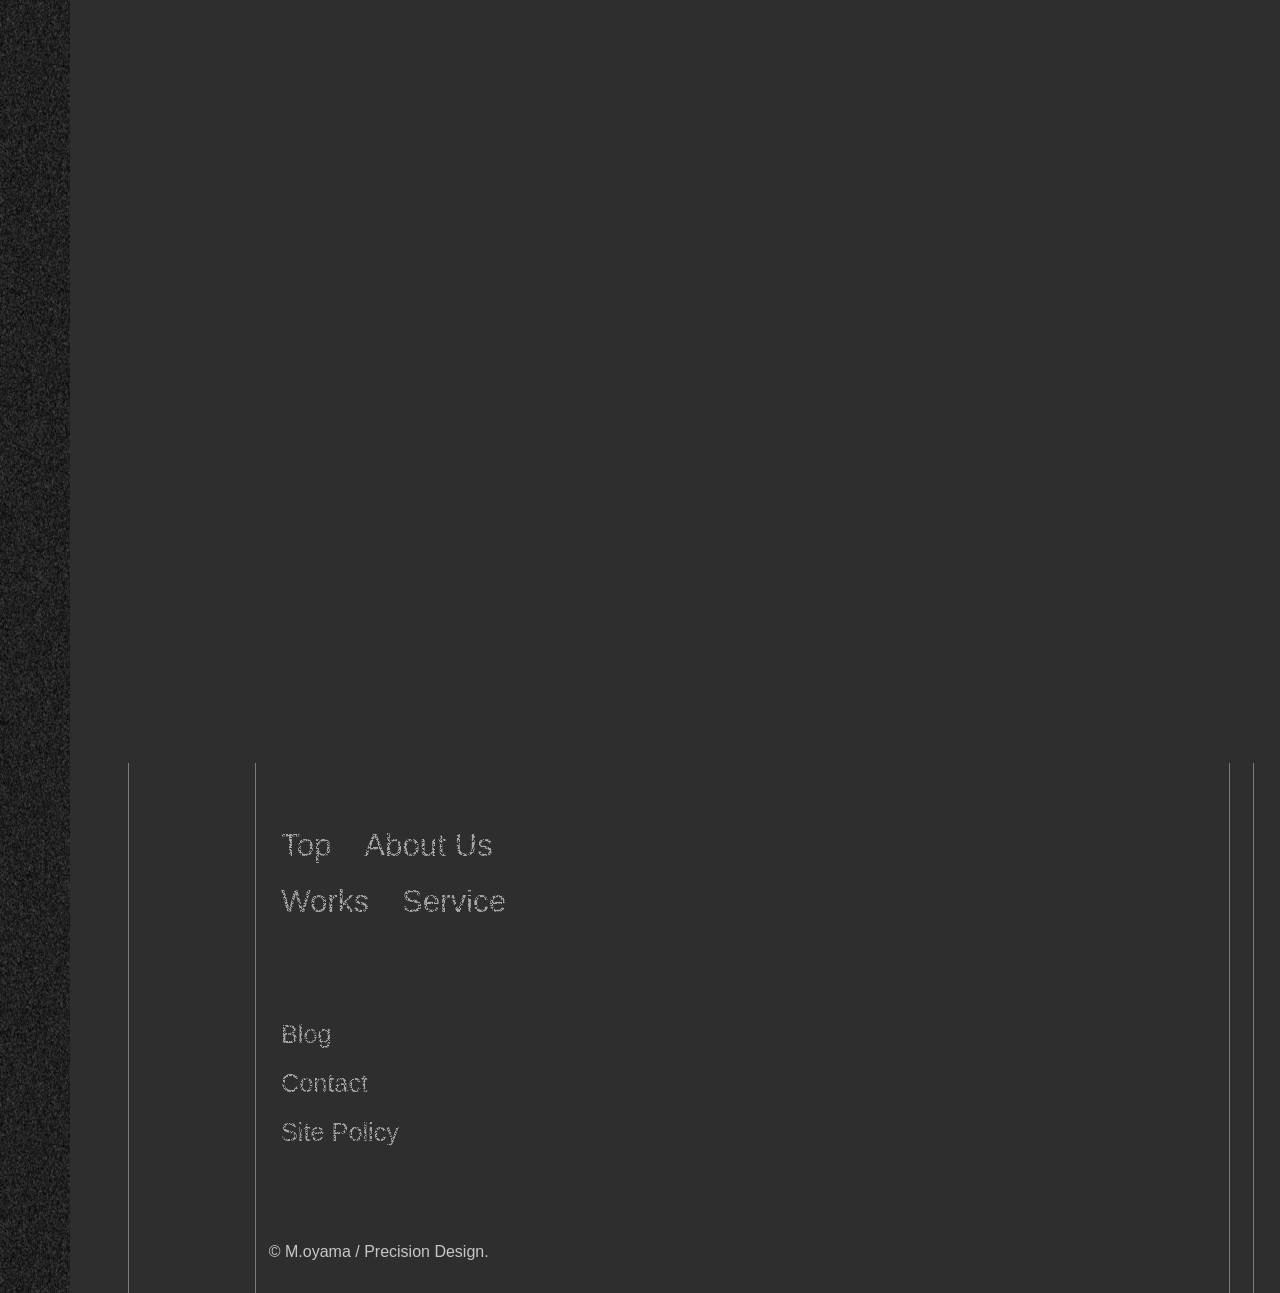
==== commit 42c893c1: "body" ====
--- a/index.html
+++ b/index.html
@@ -71,7 +71,7 @@
         <p class="caption">想いを形に、こだわりをデザインする。</p>
       </div>
       <div class="top-s fade_bottom">
-      <img src="https://mizukioyama.github.io/pd/hp-img/shinju-suisai-design.png" alt="">
+      <!--<img src="https://mizukioyama.github.io/pd/hp-img/shinju-suisai-design.png" alt="">-->
       <!--<video src="https://mizukioyama.github.io/pd/video/ni_bg.mp4" autoplay muted loop></video>-->
       <p class="caption noise">
         少しのこだわりが
--- a/css/all.css
+++ b/css/all.css
@@ -151,7 +151,11 @@
     font-weight: 300;
     font-style: normal;
     color: var(--bg);
-    background-image: url("https://mizukioyama.github.io/pd/hp-img/noize.png");
+    background: var(--text);
+    background-image: url("https://mizukioyama.github.io/pd/hp-img/pd-bg-img02.png");
+    background-repeat: repeat-y;
+    background-attachment: fixed;
+    background-size: cover;
     position: relative;
     width: 100%;
     height: auto;
@@ -215,12 +219,16 @@
     top: 19px;
     right: 0;
     width: 2.5%;
+    height: 95.7555%;
+    border-left: 1px solid var(--border);
+}
+
+.guide-top::after {
     height: 100%;
-    border-left: 1px solid var(--border);
-}
-
-.guide-top::after {
+    top: 0;
+    border: 0;
     background-image: url("https://mizukioyama.github.io/pd/hp-img/noize.png");
+    z-index: -1;
 }
 
 /*@keyframes bg-img-move {
@@ -458,22 +466,22 @@
 
 .hr {
     width: 100%;
-    height: 0.5px;
-    margin: 0;
-    background: var(--border);
+    height: 100px;
     position: relative;
-}
-.hr::after {
-    content: "";
-    width: 100%;
-    height: 140px;
-    display: block;
-    position: absolute;
-    top: -70px;
     border-top: 1px solid var(--border);
     border-bottom: 1px solid var(--border);
 }
-
+/*.hr::after {
+    content: "";
+    width: 100%;
+    height: 100px;
+    display: block;
+    position: absolute;
+    top: -50px;
+    border-top: 1px solid var(--border);
+    border-bottom: 1px solid var(--border);
+}
+*/
 /*.hr::before {
     content: "";
     display: block;
@@ -646,7 +654,7 @@
     position: absolute;
     left: 0;
     border-right: 1px solid var(--border);
-    z-index: -1;
+    z-index: 0;
 }
 
 
@@ -1165,7 +1173,7 @@
 }
 
 .option {
-    width: calc(840px - 50px);
+    width: calc(870px - 50px);
     height: 400px;
     padding: 1rem 0.5rem 0;
     border: 1px solid var(--border);
--- a/css/mobile.css
+++ b/css/mobile.css
@@ -23,6 +23,13 @@
     border-right: 1px solid var(--border);
     z-index: 11;
 }
+body::after {
+    left: 10px;
+    width: 100%;
+    height: 20px;
+    border-top: 1px solid var(--border);
+    z-index: 10;
+}
 
 .guide-top {
     left: 0;
@@ -37,9 +44,7 @@
 }
 
 .guide-top::after {
-    left: 0;
-    width: 100%;
-    height: 20px;
+    display: none;
 }
 
 h1 {
--- a/css/tab.css
+++ b/css/tab.css
@@ -5,6 +5,15 @@
     justify-content: center;
     height: 100vh;
     position: relative;
+    background-image: url("https://mizukioyama.github.io/pd/hp-img/pd-bg-img02.png");
+    background-size: cover;
+    background-repeat: no-repeat;
+}
+
+.tabs {
+    background-image: url("https://mizukioyama.github.io/pd/hp-img/pd-bg-img.png");
+    background-size: contain;
+    background-repeat: no-repeat;
 }
 
 .tabs-container {
